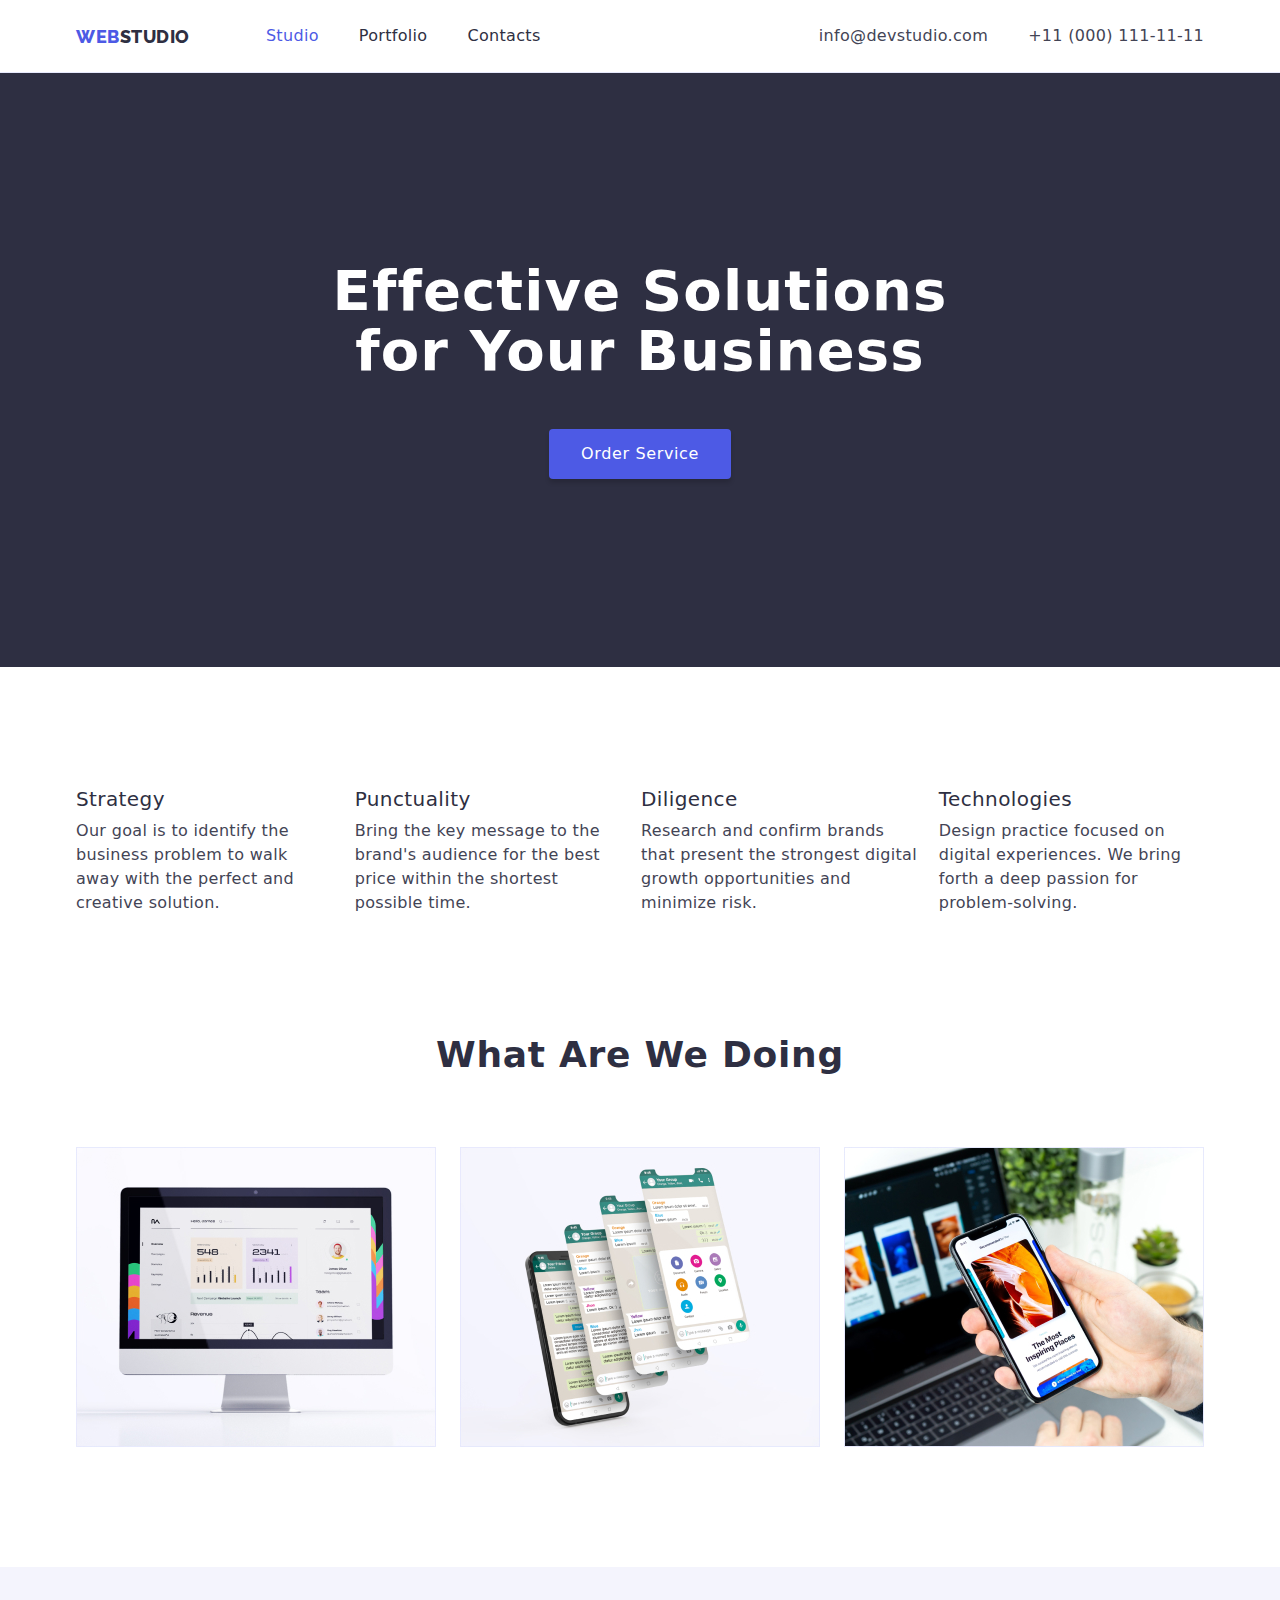
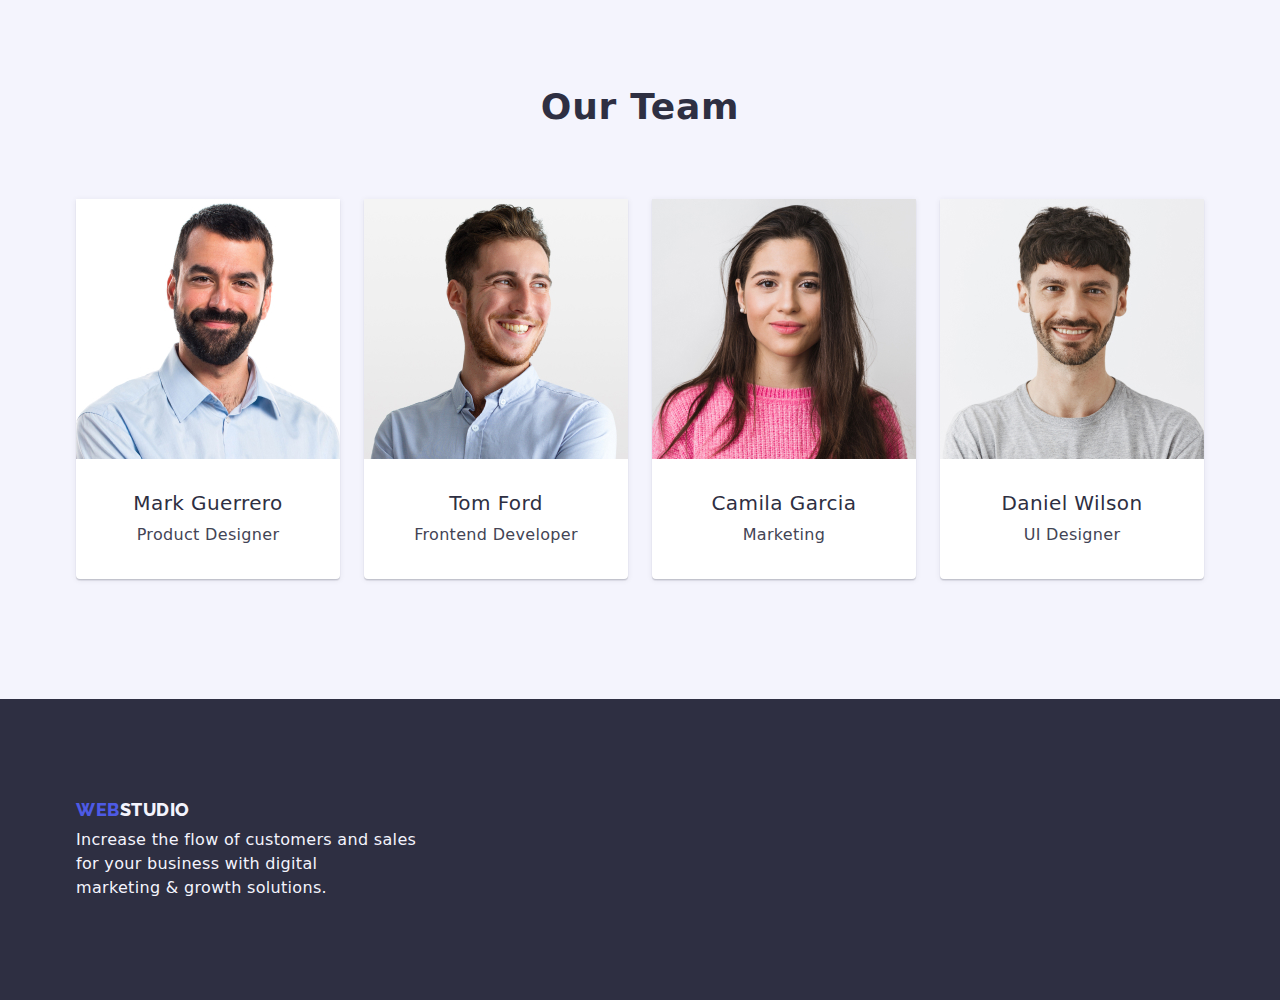
==== index.html @ 50c2fc2b "Homework 4 draft" ====
<!DOCTYPE html>
<html lang="en">
<link>
    <meta charset="UTF-8">
    <meta name="viewport" content="width=device-width, initial-scale=1.0">
    <title>Homework 3</title>
        <!--CSS-->
    <link rel="stylesheet" href="./css/styles.css"/>
    <link href="https://fonts.googleapis.com/css2?family=Raleway:wght@800&family=Roboto:wght@400;500;700;900&display=swap" rel="stylesheet"/>
    <link rel="stylesheet" href="https://cdnjs.cloudflare.com/ajax/libs/modern-normalize/2.0.0/modern-normalize.min.css"/>
</head>
<body>
    <!-- header part--> 
    <header class="header">
        <div class="container header-container">
     <!-- navigation part -->
        <nav class="header-navigation">
            <a class="header-logo links" href="./index.html" class="link-logo">
                <span class="web-logo">WEB</span><span class="studio-logo">STUDIO</span>
            </a> 

        <ul class="header-list lists">
            <li class="header-item">
                <a class="header-link links current" href="./index.html">Studio</a>
            </li>
            <li class="header-item">
                <a class="header-link links" href="./portfolio.html">Portfolio</a>
            </li>
            <li class="header-item">
                <a class="header-link links" href="#">Contacts</a>
            </li>
        </ul>
    </nav>

        <ul class="header-contact lists">
            <li>
                <a class="header-contacts-link links" href="mailto:info@devstudio.com">info@devstudio.com</a>
            </li>
            <li>
                <a class="header-contacts-link links" href="tel:+110001111111">+11 (000) 111-11-11</a>
            </li>
        </ul>
    </header>

    <!--this is the main section-->
    <main>
        <!--section 1-->
        <section class="hero-section">
            <div class="container hero-container">
                <h1 class="hero-title">Effective Solutions <br>for Your Business</h1>
                <button class="hero-button button" type="button">Order Service</button>
            </div>
        </section>

    <!--section 2-->
    <section class="section features-section">
        <div class="container features-container">
            <ul class="features-list lists">
               <li class="features-item">
                    <h3 class="features-title titles">Strategy</h3>
                    <p class="features-bottom-text bottom-text">
                    Our goal is to identify the business problem to walk away with the perfect and creative solution.
                    </p>
                </li>

                <li class="features-item">
                    <h3 class="features-title titles">Punctuality</h3>
                    <p class="features-bottom-text bottom-text">
                    Bring the key message to the brand's audience for the best price within the shortest possible time.
                    </p>
                </li>

                <li class="features-item">
                    <h3 class="features-title titles">Diligence</h3>
                    <p class="features-bottom-text bottom-text">
                    Research and confirm brands that present the strongest digital growth opportunities and minimize risk.
                    </p>
                </li>

                <li class="features-item">
                    <h3 class="features-title titles">Technologies</h3>
                    <p class="features-bottom-text bottom-text">
                    Design practice focused on digital experiences. We bring forth a deep passion for problem-solving.
                    </p>
                </li>
            </ul>
        </div>
    </section>

    <!--section 3-->
    <section class="section section-no-top-padding">
        <div class="container what-we-do-container">
            <h2 class="what-we-do-title section-title">What Are We Doing</h2>
            <ul class="what-we-do-list lists">
                <li class="what-we-do-item">
                    <img src="./images/what-we-do-1.jpg" alt="monitor" width="360" height="300">
                </li>

                <li class="what-we-do-item">
                    <img src="./images/what-we-do-2.jpg" alt="messages" width="360" height="300">
                </li>

                <li class="what-we-do-item">
                    <img src="./images/what-we-do-3.jpg" alt="mobile" width="360" height="300">
                </li>
            </ul>
        </div>
    </section>

    <!--section 4-->
    <section class="section section-grey">
        <div class="container team-container">
            <h2 class="team-title section-title">Our Team</h2>
            <ul class="team-list lists">
                <li class="team-item">
                    <img src="./images/our-team-1.jpg" alt="Mark Guerrero" width="264" height="260"/>
                    <div class="card-content">
                        <h3 class="team-name titles">Mark Guerrero</h3>
                        <p class="team-bottom-text bottom-text">Product Designer</p>
                    </div>
                </li>

                <li class="team-item">
                        <img src="./images/our-team-2.jpg" alt="Tom Ford" width="264" height="260"/>
                        <div class="card-content">
                            <h3 class="team-name titles">Tom Ford</h3>
                            <p class="team-bottom-text bottom-text">Frontend Developer</p>
                        </div>
                    </li>

                    <li class="team-item">
                        <img src="./images/our-team-3.jpg" alt="Camila Garcia" width="264" height="260"/>
                        <div class="card-content">
                            <h3 class="team-name titles">Camila Garcia</h3>
                            <p class="team-bottom-text bottom-text">Marketing</p>
                        </div>
                    </li>

                    <li class="team-item">
                        <img src="./images/our-team-4.jpg" alt="Daniel Wilson" width="264" height="260"/>
                        <div class="card-content">
                            <h3 class="team-name titles">Daniel Wilson</h3>
                            <p class="team-bottom-text bottom-text">UI Designer</p>
                        </div>
                    </li>
                </ul>
            </div>
        </section>
    </main>

        <!--This is the footer-->
        <footer class="footer-section">
            <div class="container footer-container">
            <a class="header-logo links" href="./index.html">
                <span class="web-logo">WEB</span><span class="studio-logo2">STUDIO</span>
            </a>
            <p class="footer-bottom-text bottom-text">
            Increase the flow of customers and sales <br> for your business with digital <br> marketing & growth solutions.
            </p>
            </div>
        </footer>
</body>
</html>
---- css/styles.css ----
:root {
    --iriscolor: #4d5ae5; 
    --navyblue: #2e2f42;
    --navcolor: black;
    --oceancolor: #404bbf;
    --whitecolor: white;
    --slatecolor: #434455;
    --cornflower: #e7e9fc;
    --cloudcolor: #f4f4fd;
    --greencolor; #31d0aa;
    --lightslatecolor: #8e8f99;
    --navybluemodalcolor: #2e2f42;
    --greycolor: #2e2f42;
    --dairycolor: #fcfcfc;
}

body {
    font-family: 'Roboto';
    font-size: 16px;
    font-style: normal;
    font-weight: 400;
    line-height: 24px;
    letter-spacing: 0.32px;
}

img {
    display: block;
    max-width: 100%;
    height: auto;
}

h1,
h2,
h3,
h4,
h5,
h6,
p,
ul {
    margin: 0;
    padding: 0;
}

.lists {
    list-style-type: none;
    padding: 0;
}

.links {
    text-decoration: none;
}

.web-logo {
    color: var(--iriscolor);
}

.studio-logo {
    color: var(--navyblue);
}

.studio-logo2 {
    color: var(--cloudcolor);
}

.studio-footer {
    color: var(--cloudcolor);
}

.header {
    border-bottom: 1px solid var(--cornflower, #e7e9fc);
}

.container {
    margin: 0 auto;
    width: 1158px;
    padding: 0 15px;
}

.header-logo {
    color: var(--navyblue, #2e2f42);
    font-family: Raleway;
    font-size: 18px;
    font-weight: 800;
    line-height: 21px;
    letter-spacing: 0.54px;
    text-transform: uppercase;
}

.header-container {
    display: flex;
    justify-content: space-between;
}

.header-contacts-link {
    color: var(--slatecolor);
    padding: 24px 0;
    display: block;
}

.header-contacts-link:hover,
.header-contacts-link:focus {
    color: var(--oceancolor);
}

.header-link {
    color: var(--navyblue);
    font-weight: 500;
    letter-spacing: 0.32px;
    padding: 24px 0;
    display: block;
}

.header-link:hover,
.header-link:focus,
.header-link:active {
  color: var(--oceancolor);
}

.current {
    color: var(--iriscolor);
}

.section {
    padding: 120px 0;
}

.section-no-top-padding {
    padding-top: 0;
}

.hero-title {
    color: var(--whitecolor);
    font-size: 56px;
    font-weight: 700;
    line-height: 60px;
    letter-spacing: 1.12px;
    margin-bottom: 48px;
}

.hero-section {
    text-align: center;
    display: flex;
    align-items: center;
    justify-content: center;
    background-color: var(--navyblue);
    padding: 188px 0;
}

.hero-button {
    cursor: pointer;
    background-color: var(--iriscolor, #4d5ae5);
    color: var(--whitecolor);
    font-family: inherit;
    font-size: 16px;
    font-weight: 500;
    letter-spacing: 0.64px;
    border: none;
    border-radius: 4px;
    box-shadow: 0px 4px 4px 0px rgba(0, 0, 0, 0.15);
    padding: 16px 32px;
}

.hero-button:hover, 
.hero-button:focus {
    background-color: var(--oceancolor);
}

.header-navigation {
    display: flex;
    align-items: center;
}

.header-list {
    display: flex;
    gap: 40px;
    margin-left: 76px;
}

.header-contact {
    display: flex;
    gap: 40px;
}

.titles {
    color: var(--navyblue);
    font-size: 20px;
    font-weight: 500;
    letter-spacing: 0.4px;
    margin-bottom: 8px;
}

.bottom-text {
    color: var(--slatecolor);
}

.section-grey {
    background-color: var(--cloudcolor);
}

.footer-section {
    background-color: var(--navyblue);
    padding: 100px 0;
  }
  
.footer-bottom-text {
    color: var(--cloud, #f4f4fd);
    margin-top: 8px;
  }
  
.footer-container {
    display: flex;
    justify-content: center;
    flex-direction: column;
  }

.section-title {
    color: var(--navyblue, #2e2f42);
    text-align: center;
    font-size: 36px;
    font-weight: 700;
    line-height: 40px;
    letter-spacing: 0.72px;
    text-transform: capitalize;
    margin-bottom: 72px;
}

.filter-item {
    padding: 12px 24px;
    cursor: pointer;
    background: var(--cloudcolor);
    color: var(--iriscolor);
    font-family: inherit;
    font-size: 16px;
    font-weight: 500;
    letter-spacing: 0.64px;
    border-radius: 4px;
    border: 1px solid var(--cornflower, #e7e9fc);
}

.currently {
    background: var(--oceancolor);
    box-shadow: 0px 2px 2px 0px rgba(0, 0, 0, 0.12),
    0px 2px 1px 0px rgba(0, 0, 0, 0.08), 0px 3px 1px 0px rgba(0, 0, 0, 0.1);
    color: var(--whitecolor);
    border-color: var(--oceancolor);
}

.filter-item:hover {
    background: var(--oceancolor);
    border-color: var(--oceancolor);
    color: var(--whitecolor);
    box-shadow: 0px 2px 2px 0px rgba(0, 0, 0, 0.12),
    0px 2px 1px 0px rgba(0, 0, 0, 0.08), 0px 3px 1px 0px rgba(0, 0, 0, 0.1);
}

.features-list {
    display: flex;
    gap: 20px;
}

.what-we-do-list {
    display: flex;
    justify-content: space-between;
}
    
.team-list {
    display: flex;
    gap: 24px;
    text-align: center;
}
.team-item {
    border-radius: 0px 0px 4px 4px;
    background: var(--whitecolor);
    box-shadow: 0px 2px 1px 0px rgba(46, 47, 66, 0.08),
      0px 1px 1px 0px rgba(46, 47, 66, 0.16),
      0px 1px 6px 0px rgba(46, 47, 66, 0.08);
  }
  
.card-content h3 {
    margin-bottom: 8px;
  }
  
.card-content {
    padding: 32px 0;
  }

.portfolio-page{
    background-color: var(--whitecolor);
}

.filter {
    margin-bottom: 72px;
    display: flex;
    justify-content: center;
    align-items: center;
    gap: 24px;
  }
  
.portfolio {
    display: flex;
    flex-wrap: wrap;
    gap: 48px 24px;
    justify-content: center;
    align-items: center;
  }
  
.portfolio-description {
    padding: 32px 16px;
    border: 1px solid var(--cornflower, #e7e9fc);
    border-top: none;
  }
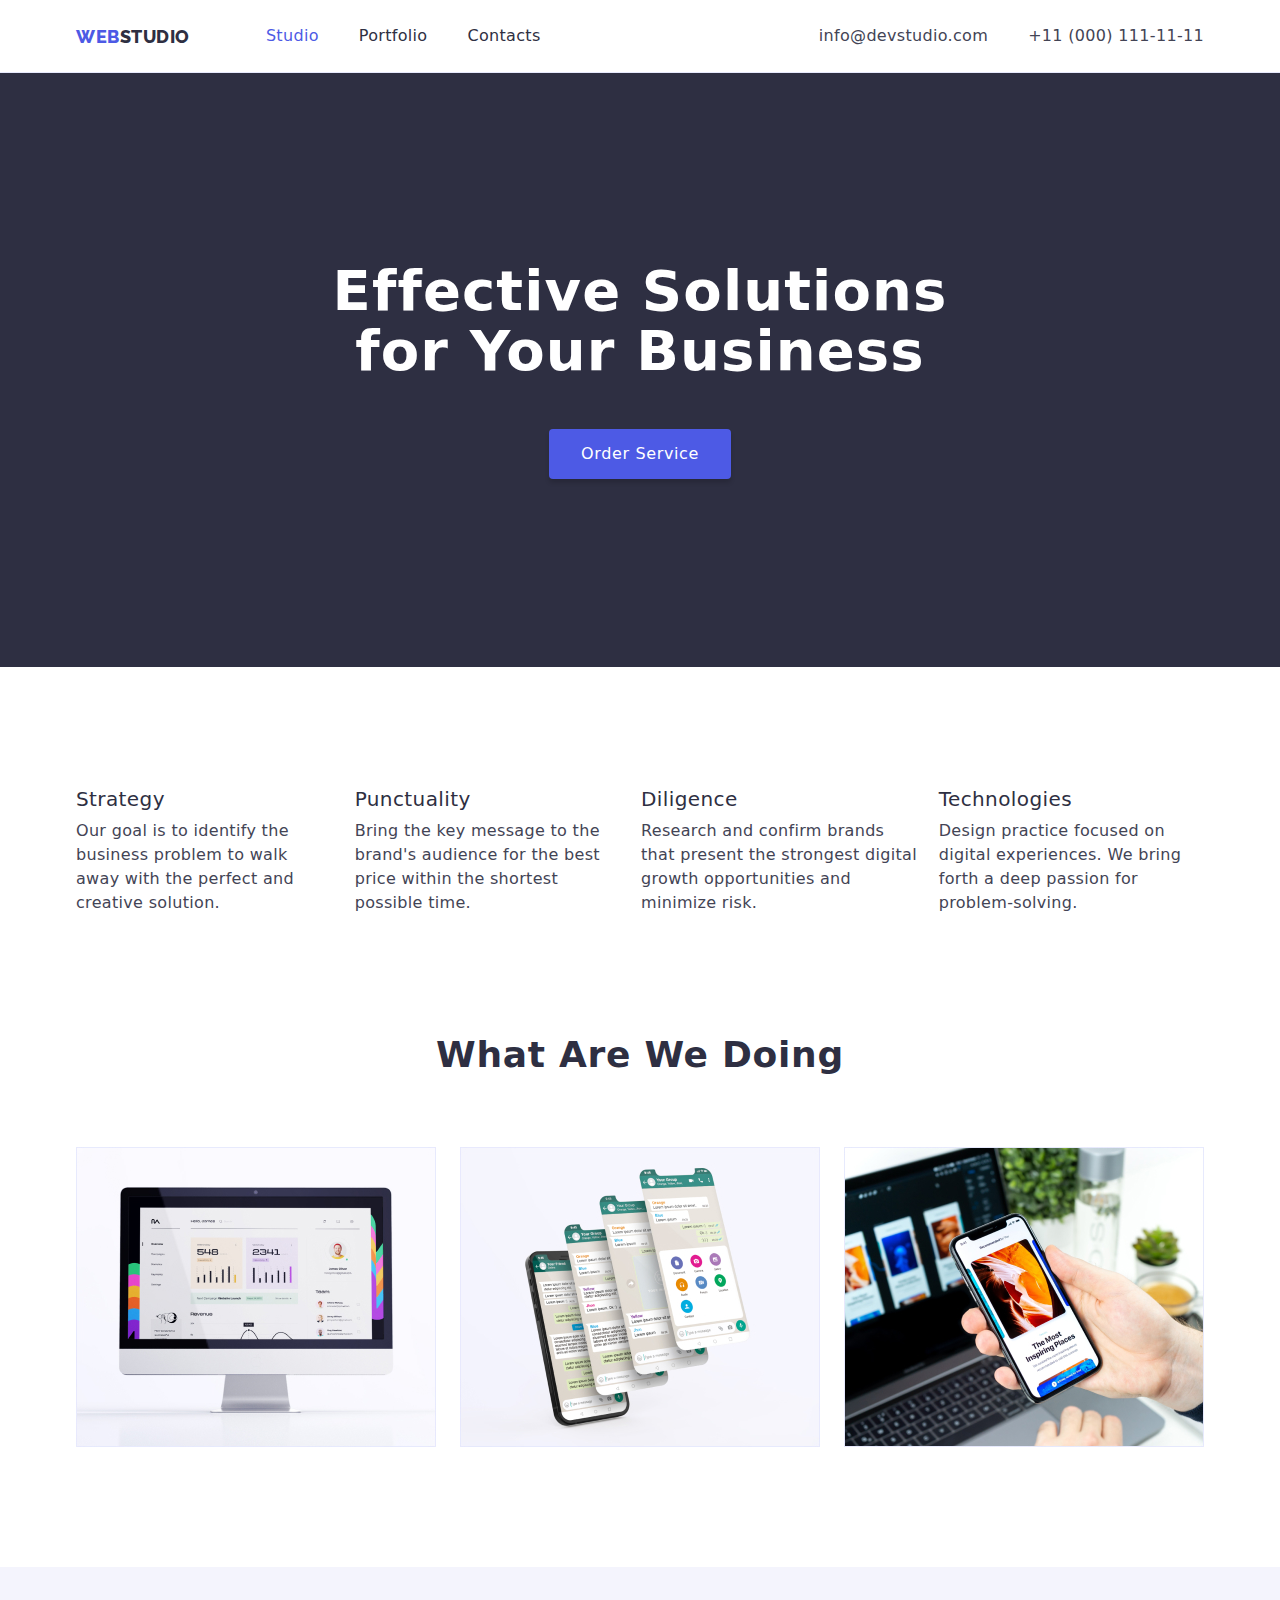
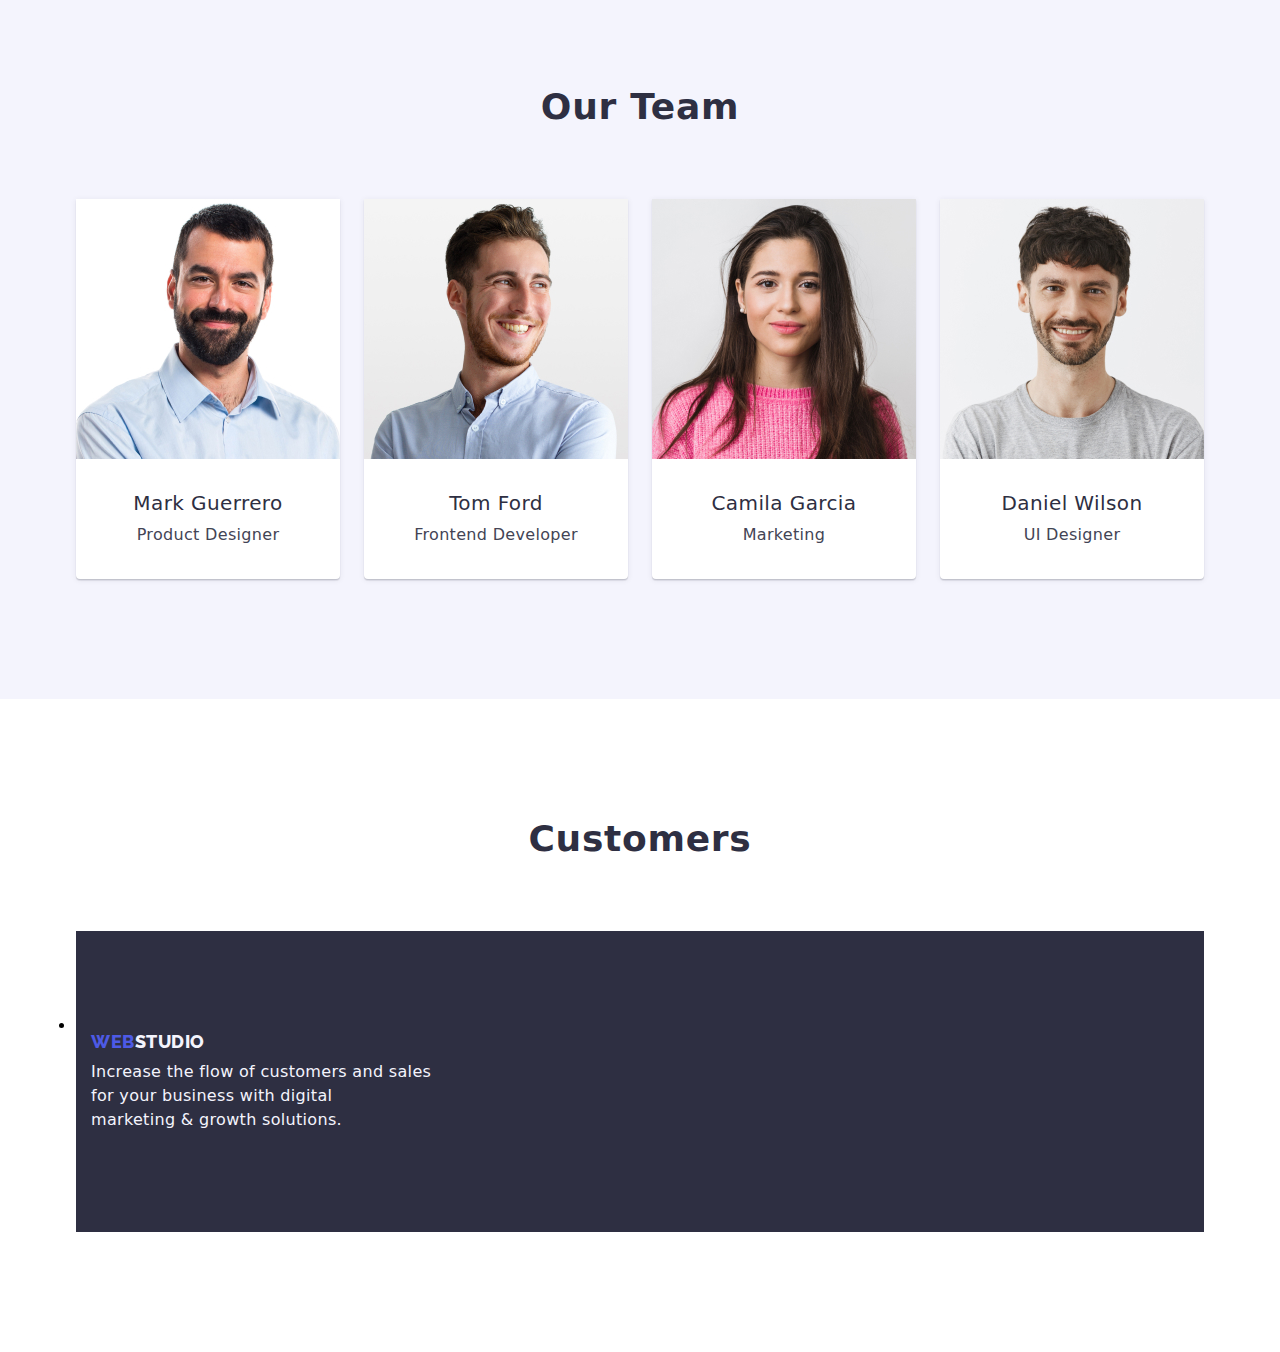
==== commit 0c511efb: "Homework 4 in progress" ====
--- a/index.html
+++ b/index.html
@@ -3,7 +3,7 @@
 <link>
     <meta charset="UTF-8">
     <meta name="viewport" content="width=device-width, initial-scale=1.0">
-    <title>Homework 3</title>
+    <title>Homework 4</title>
         <!--CSS-->
     <link rel="stylesheet" href="./css/styles.css"/>
     <link href="https://fonts.googleapis.com/css2?family=Raleway:wght@800&family=Roboto:wght@400;500;700;900&display=swap" rel="stylesheet"/>
@@ -53,8 +53,8 @@
         </section>
 
     <!--section 2-->
-    <section class="section features-section">
-        <div class="container features-container">
+    <section class="section">
+        <div class="container">
             <ul class="features-list lists">
                <li class="features-item">
                     <h3 class="features-title titles">Strategy</h3>
@@ -148,6 +148,14 @@
         </section>
     </main>
 
+    <!--This is the Customers section-->
+    <section class="section">
+        <div class="container">
+            <h2 class="section-title customers-title">Customers</h2>
+            <ul class="customers-list list">
+                <li class="customers-item">
+                    <a class="customers-link" href="">
+
         <!--This is the footer-->
         <footer class="footer-section">
             <div class="container footer-container">
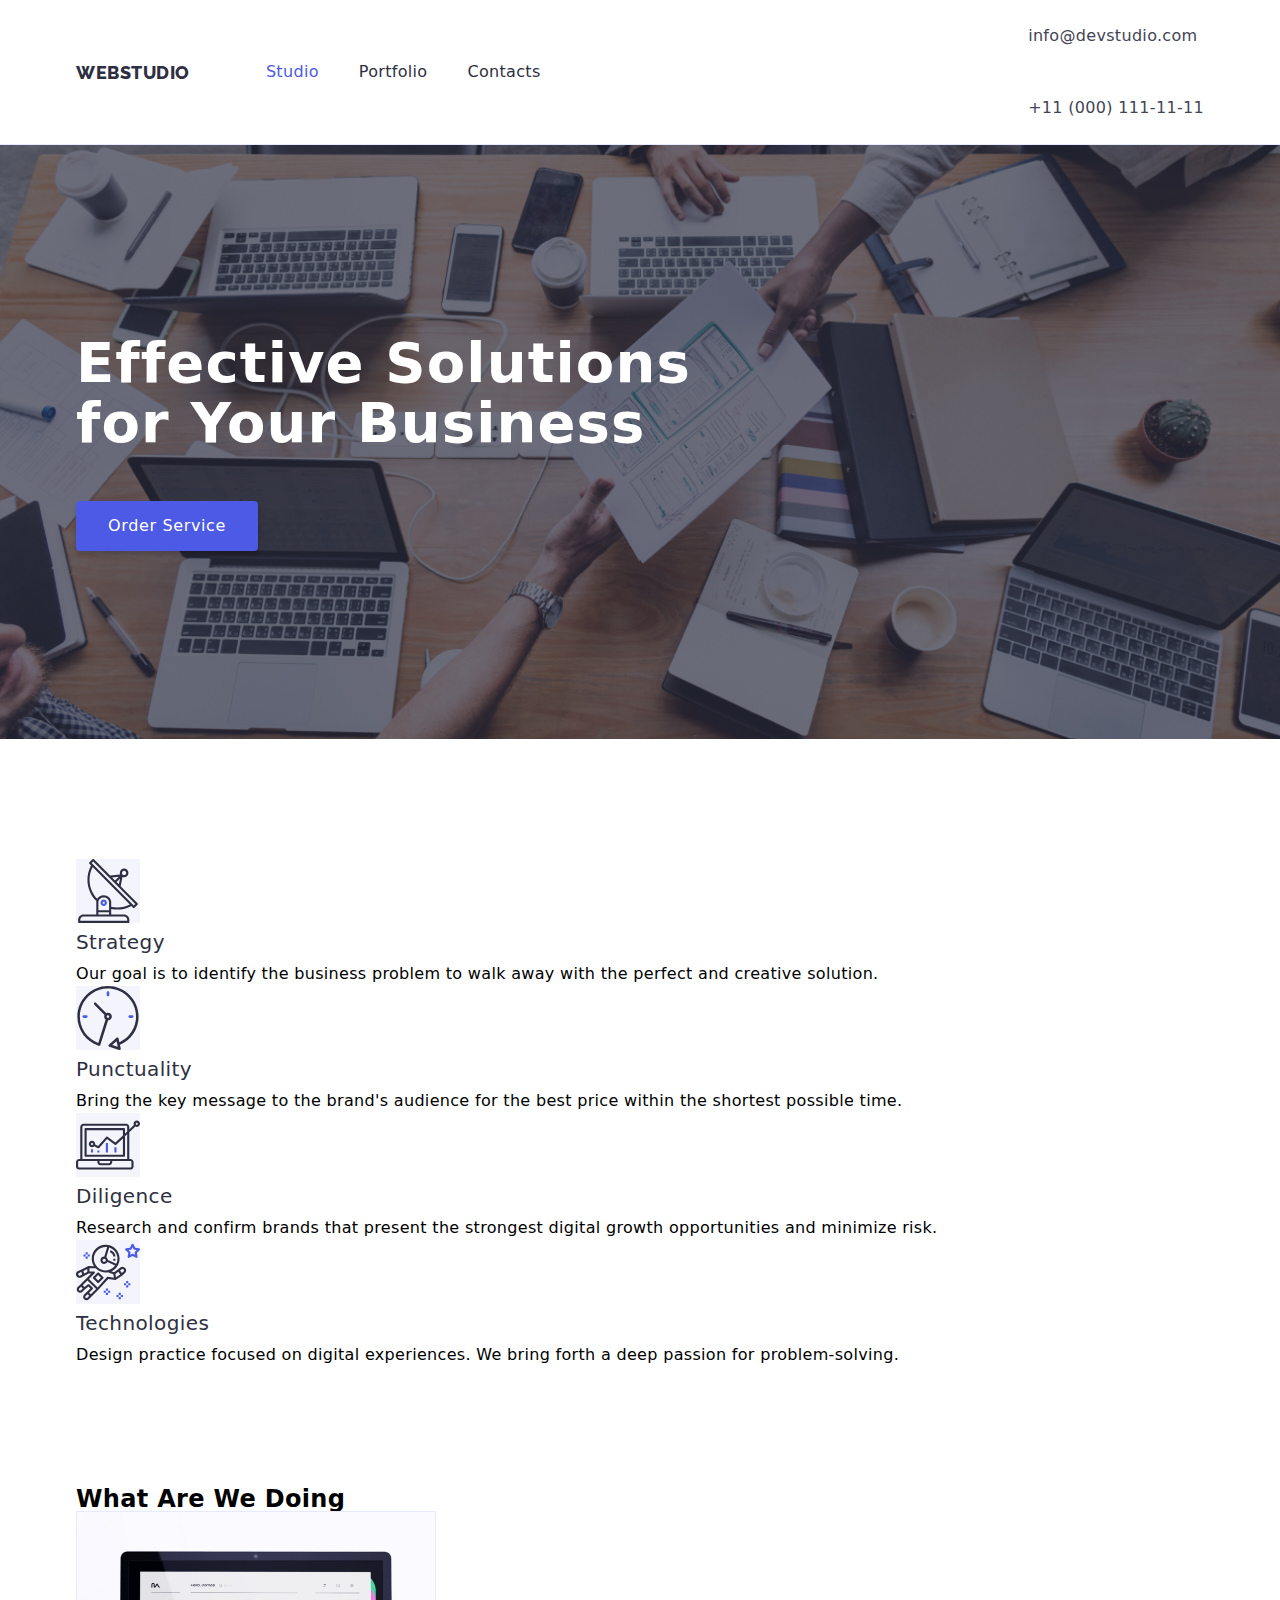
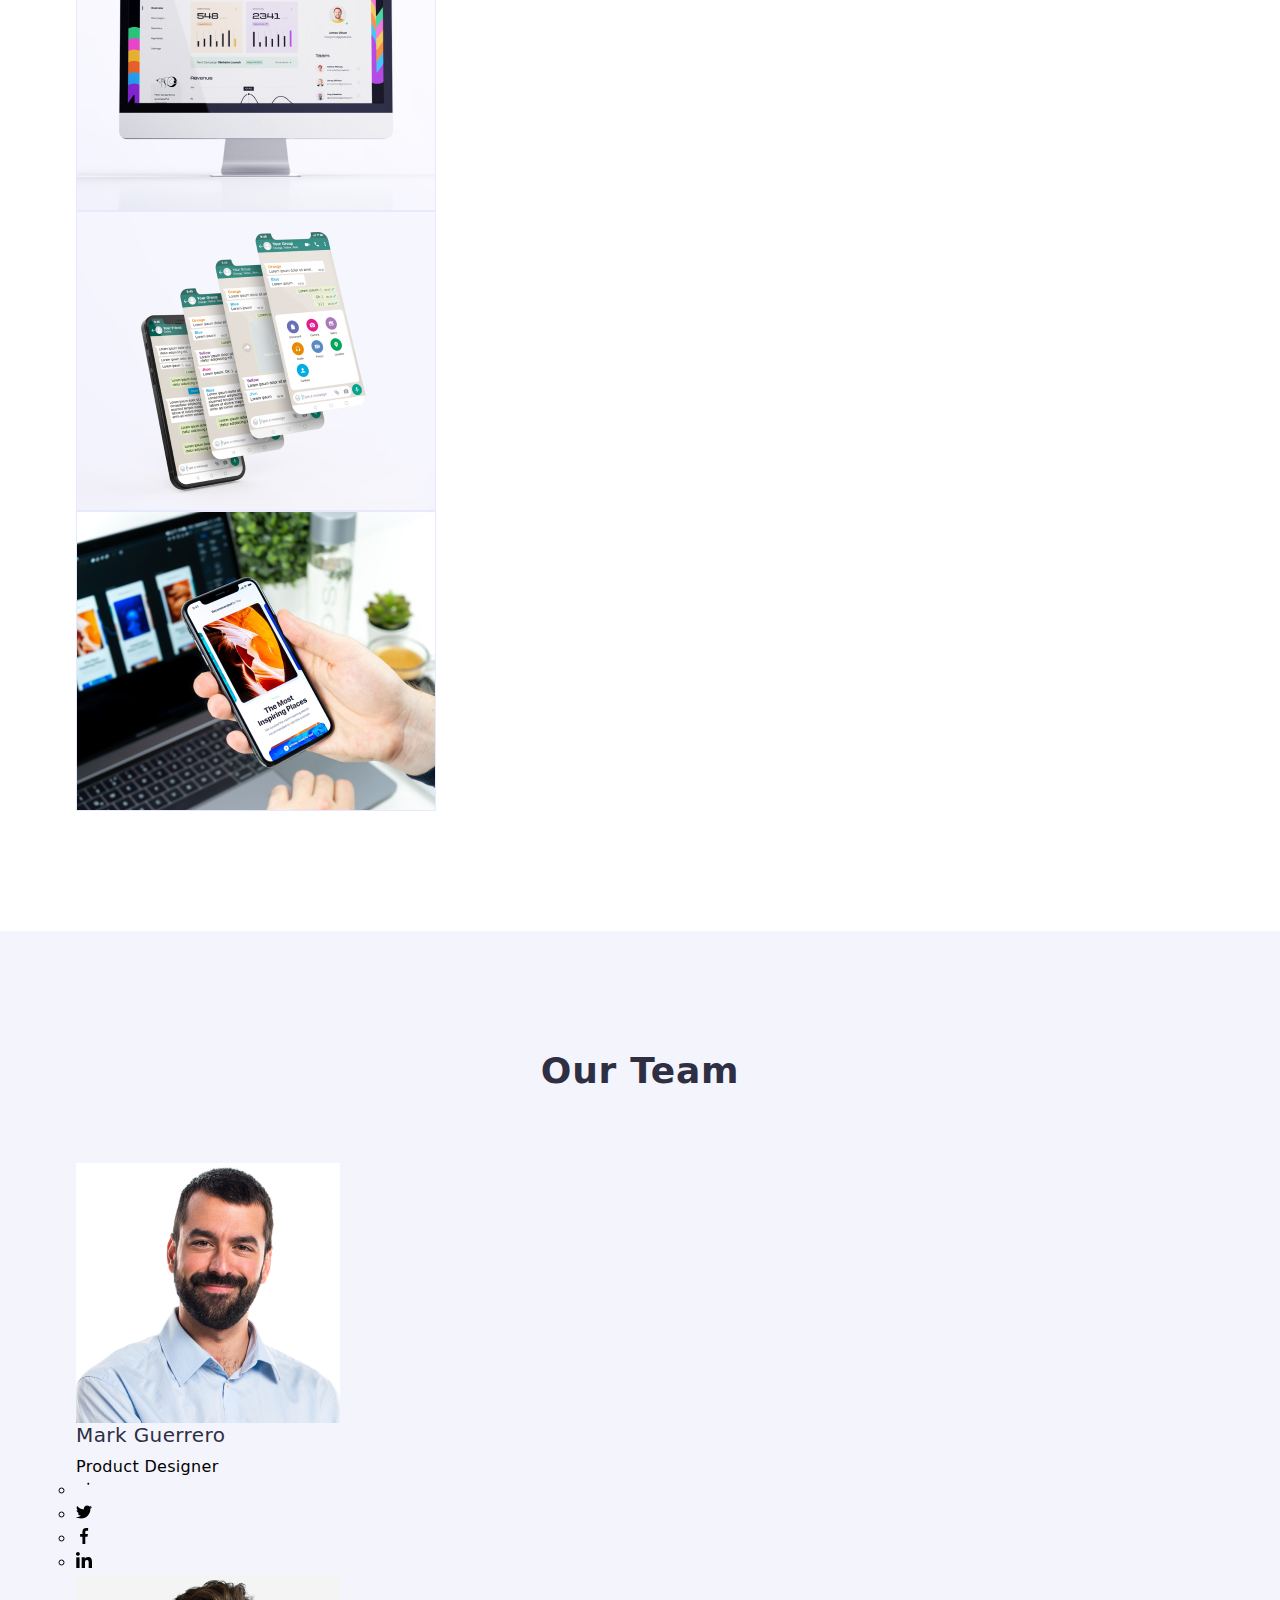
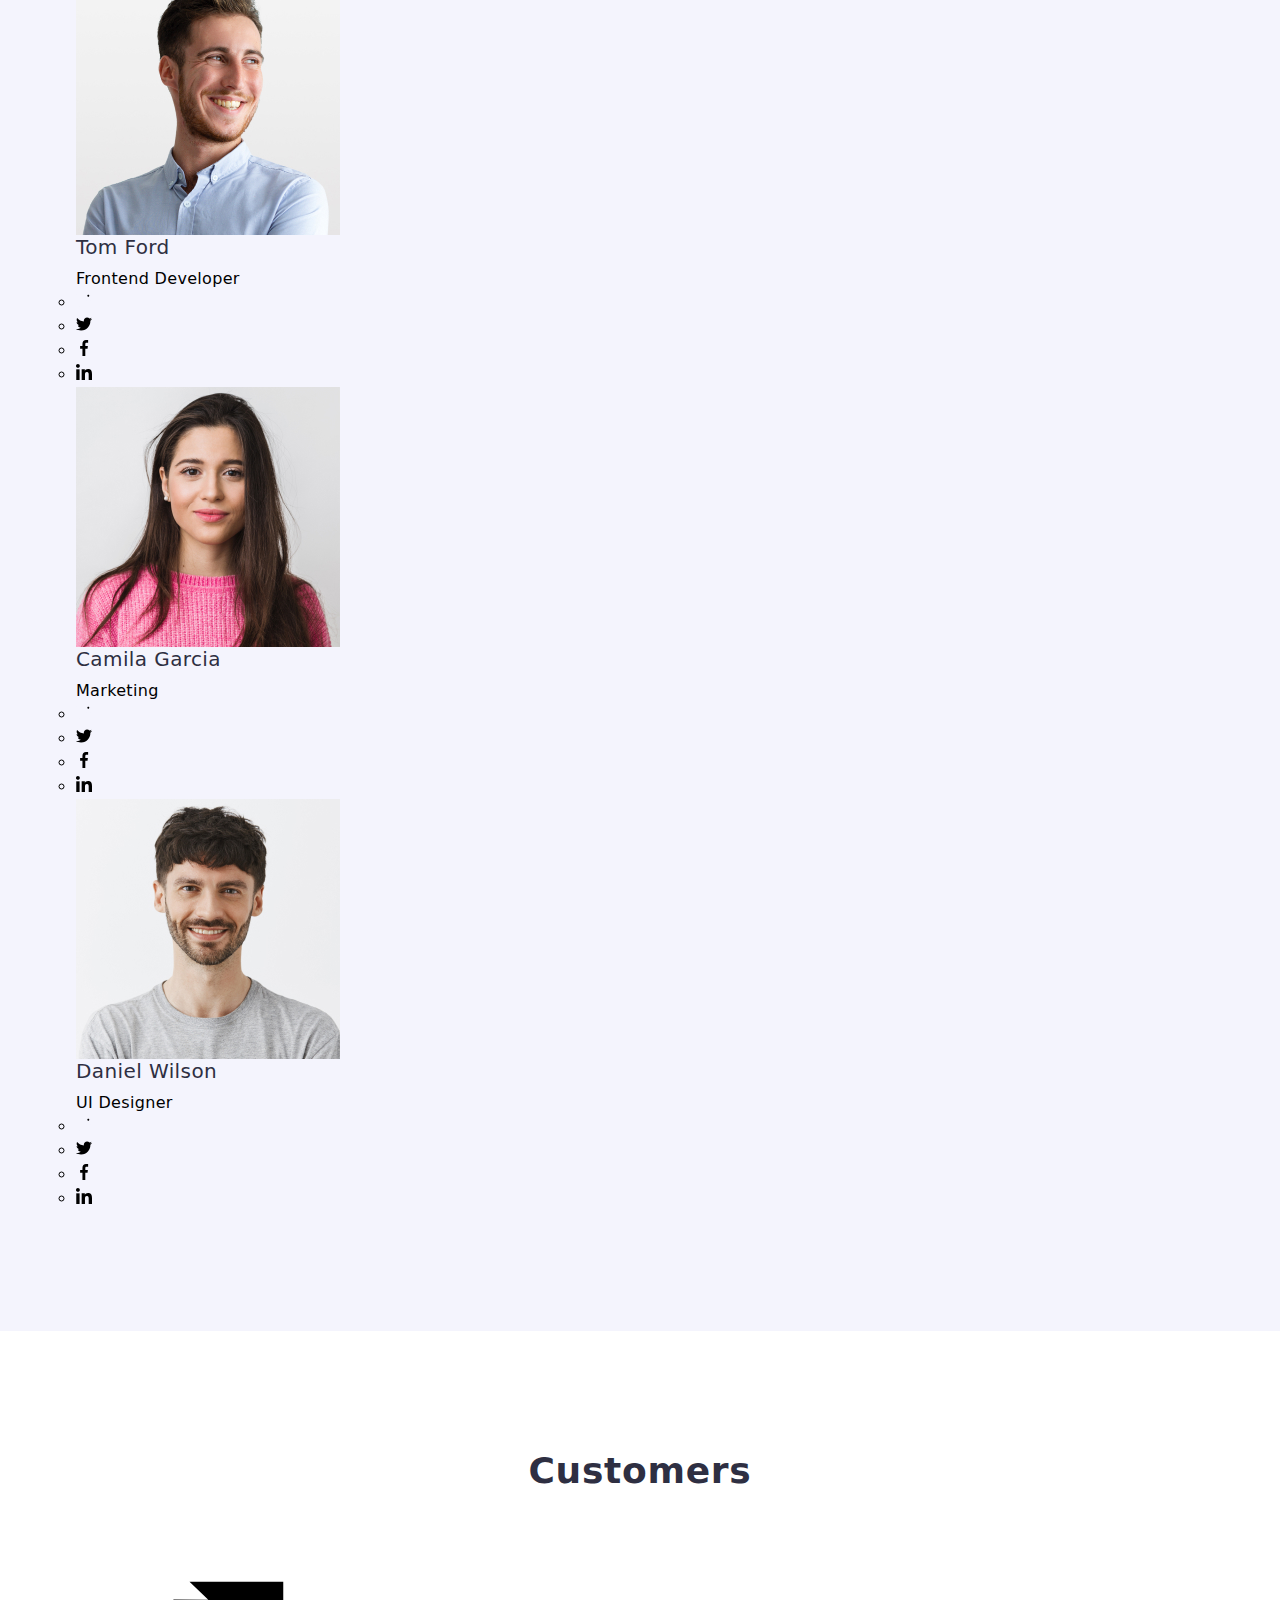
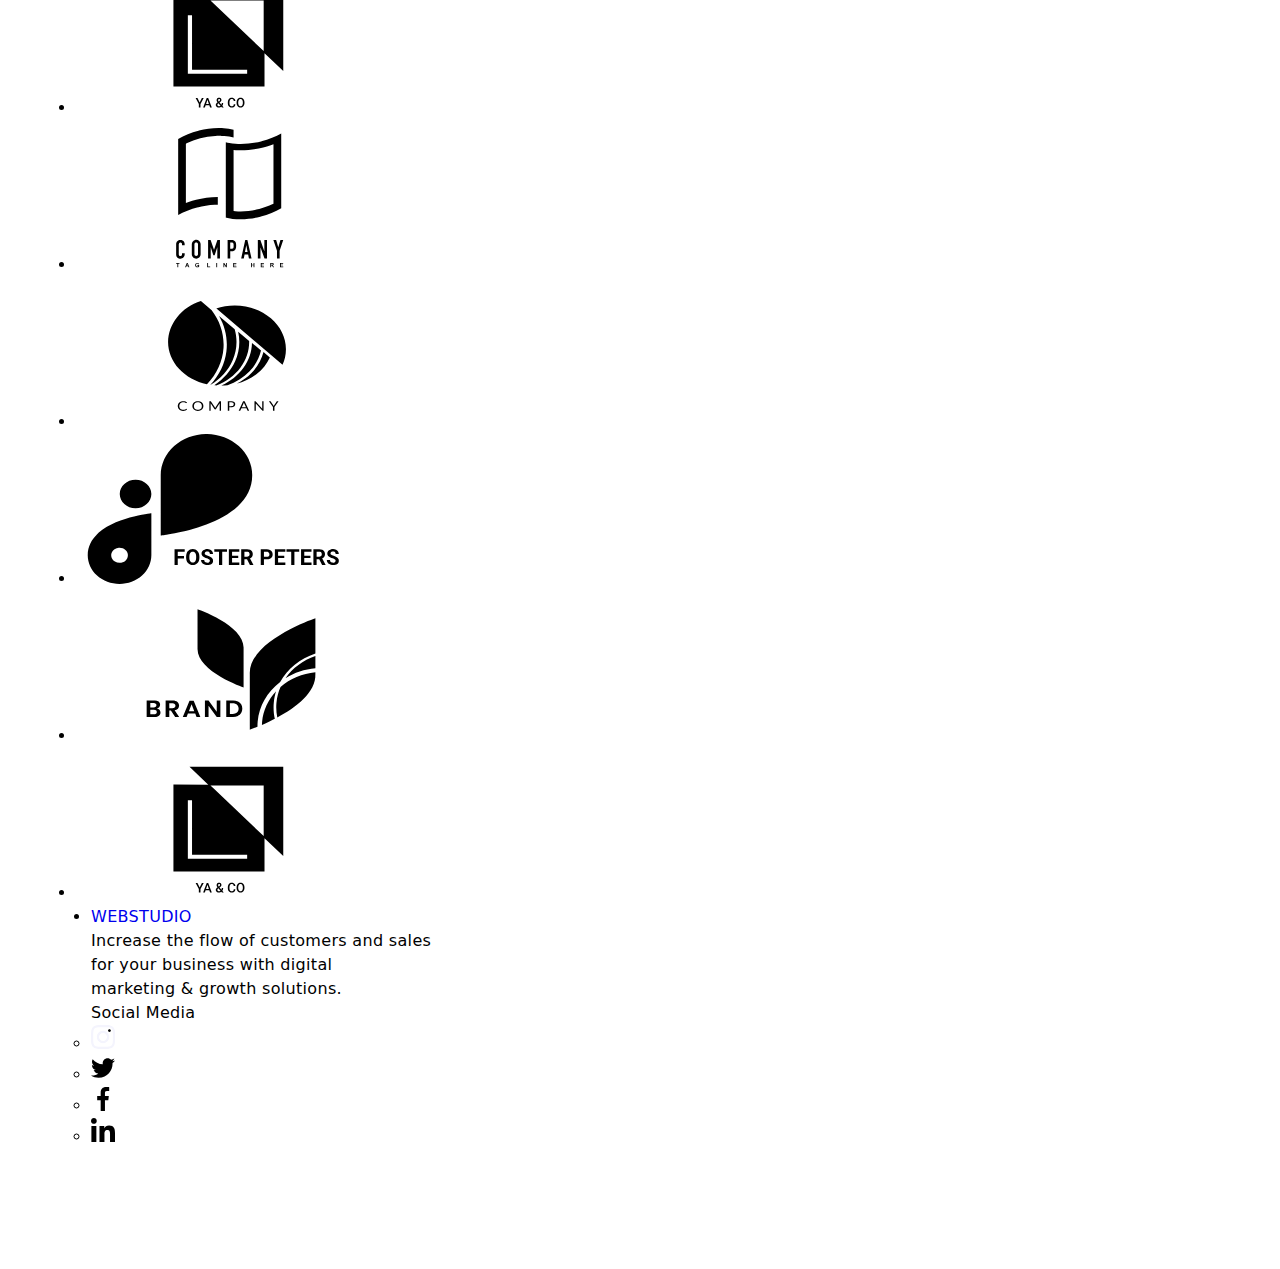
==== commit c6444ca6: "Homework 4 finalizing" ====
--- a/index.html
+++ b/index.html
@@ -15,24 +15,24 @@
         <div class="container header-container">
      <!-- navigation part -->
         <nav class="header-navigation">
-            <a class="header-logo links" href="./index.html" class="link-logo">
-                <span class="web-logo">WEB</span><span class="studio-logo">STUDIO</span>
+            <a href="./index.html" class="header-logo links">
+                <span class="header-logo-web">WEB</span><span class="studio-logo">STUDIO</span>
             </a> 
 
         <ul class="header-list lists">
-            <li class="header-item">
+            <li class="header-list-item">
                 <a class="header-link links current" href="./index.html">Studio</a>
             </li>
-            <li class="header-item">
+            <li class="header-list-item">
                 <a class="header-link links" href="./portfolio.html">Portfolio</a>
             </li>
-            <li class="header-item">
+            <li class="header-list-item">
                 <a class="header-link links" href="#">Contacts</a>
             </li>
         </ul>
     </nav>
 
-        <ul class="header-contact lists">
+        <ul class="header-contacts lists">
             <li>
                 <a class="header-contacts-link links" href="mailto:info@devstudio.com">info@devstudio.com</a>
             </li>
@@ -45,7 +45,7 @@
     <!--this is the main section-->
     <main>
         <!--section 1-->
-        <section class="hero-section">
+        <section class="hero hero-section">
             <div class="container hero-container">
                 <h1 class="hero-title">Effective Solutions <br>for Your Business</h1>
                 <button class="hero-button button" type="button">Order Service</button>
@@ -55,31 +55,50 @@
     <!--section 2-->
     <section class="section">
         <div class="container">
-            <ul class="features-list lists">
-               <li class="features-item">
-                    <h3 class="features-title titles">Strategy</h3>
-                    <p class="features-bottom-text bottom-text">
+            <ul class="section-list lists">
+               <li class="section-item">
+                <div class="benefits-svg-box">
+                    <svg class="benefits-icon-svg" width="64" height="64"><use href="./images/icons.svg#antenna"></use>
+                    </svg>
+                </div>
+                    <h3 class="section-item-title titles">Strategy</h3>
+                    <p class="section-item-text text">
                     Our goal is to identify the business problem to walk away with the perfect and creative solution.
                     </p>
                 </li>
 
-                <li class="features-item">
-                    <h3 class="features-title titles">Punctuality</h3>
-                    <p class="features-bottom-text bottom-text">
+                <li class="section-item">
+                    <div class="benefits-svg-box">
+                        <svg class="benefits-icon-svg" width="64" height="64">
+                            <use href="./images/icons.svg#clock"></use>
+                        </svg>
+                    </div>
+                    <h3 class="section-item-title titles">Punctuality</h3>
+                    <p class="section-item-text text">
                     Bring the key message to the brand's audience for the best price within the shortest possible time.
                     </p>
                 </li>
 
-                <li class="features-item">
-                    <h3 class="features-title titles">Diligence</h3>
-                    <p class="features-bottom-text bottom-text">
+                <li class="section-item">
+                    <div class="benefits-svg-box">
+                        <svg class="benefits-icon-svg" width="64" height="64">
+                            <use href="./images/icons.svg#diagram"></use>
+                        </svg>
+                    </div>
+                    <h3 class="section-item-title titles">Diligence</h3>
+                    <p class="section-item-text text">
                     Research and confirm brands that present the strongest digital growth opportunities and minimize risk.
                     </p>
                 </li>
 
-                <li class="features-item">
-                    <h3 class="features-title titles">Technologies</h3>
-                    <p class="features-bottom-text bottom-text">
+                <li class="section-item">
+                    <div class="benefits-svg-box">
+                        <svg class="benefits-icon-svg" width="64" height="64">
+                            <use href="./images/icons.svg#astronaut"></use>
+                        </svg>
+                    </div>
+                    <h3 class="section-item-title titles">Technologies</h3>
+                    <p class="section-item-text text">
                     Design practice focused on digital experiences. We bring forth a deep passion for problem-solving.
                     </p>
                 </li>
@@ -89,18 +108,18 @@
 
     <!--section 3-->
     <section class="section section-no-top-padding">
-        <div class="container what-we-do-container">
-            <h2 class="what-we-do-title section-title">What Are We Doing</h2>
-            <ul class="what-we-do-list lists">
-                <li class="what-we-do-item">
+        <div class="container">
+            <h2 class="ection-title title">What Are We Doing</h2>
+            <ul class="section-list lists">
+                <li class="section-item">
                     <img src="./images/what-we-do-1.jpg" alt="monitor" width="360" height="300">
                 </li>
 
-                <li class="what-we-do-item">
+                <li class="section-item">
                     <img src="./images/what-we-do-2.jpg" alt="messages" width="360" height="300">
                 </li>
 
-                <li class="what-we-do-item">
+                <li class="section-item">
                     <img src="./images/what-we-do-3.jpg" alt="mobile" width="360" height="300">
                 </li>
             </ul>
@@ -110,43 +129,162 @@
     <!--section 4-->
     <section class="section section-grey">
         <div class="container team-container">
-            <h2 class="team-title section-title">Our Team</h2>
-            <ul class="team-list lists">
-                <li class="team-item">
+            <h2 class="section-title title">Our Team</h2>
+            <ul class="section-list lists">
+                <li class="section-list-item">
                     <img src="./images/our-team-1.jpg" alt="Mark Guerrero" width="264" height="260"/>
-                    <div class="card-content">
-                        <h3 class="team-name titles">Mark Guerrero</h3>
-                        <p class="team-bottom-text bottom-text">Product Designer</p>
-                    </div>
-                </li>
-
-                <li class="team-item">
+                    <div class="section-item-wrap">
+                        <h3 class="section-item-name titles">Mark Guerrero</h3>
+                        <p class="section-item-position text">Product Designer</p>
+                        <ul class="team-social-list list">
+                         <li class="team-social-item">
+                                <a class="team-social-link link" href="https://instagram.com" target="_blank" rel="noopener noreferrer">
+                                <svg class="team-social-svg" width="16" height="16">
+                                <use href="./images/icons.svg#instagram"></use>
+                                </svg>
+                                </a>
+                          </li>
+                        <li class="team-social-item">
+                            <a class="team-social-link link" href="https://twitter.com" target="_blank" rel="noopener noreferrer">
+                            <svg class="team-social-svg" width="16" height="16">
+                            <use href="./images/icons.svg#twitter"></use>
+                        </svg>
+                        </a>
+                        </li>
+                        <li class="team-social-item">
+                            <a class="team-social-link link" href="https://facebook.com" target="_blank" rel="noopener noreferrer">
+                            <svg class="team-social-svg" width="16" height="16">
+                            <use href="./images/icons.svg#facebook"></use>
+                        </svg>
+                        </a>
+                        </li>
+                        <li class="team-social-item">
+                            <a class="team-social-link link" href="https://linkedin.com" target="_blank" rel="noopener noreferrer">
+                            <svg class="team-social-svg" width="16" height="16">
+                            <use href="./images/icons.svg#linkedin"></use>
+                        </svg>
+                    </a>
+                </li>
+            </ul>
+        </div>
+    </li>
+                    <!--Team Member 2-->
+                    <li class="section-list-item">
                         <img src="./images/our-team-2.jpg" alt="Tom Ford" width="264" height="260"/>
-                        <div class="card-content">
-                            <h3 class="team-name titles">Tom Ford</h3>
-                            <p class="team-bottom-text bottom-text">Frontend Developer</p>
-                        </div>
-                    </li>
-
-                    <li class="team-item">
+                        <div class="section-item-wrap">
+                            <h3 class="section-item-name titles">Tom Ford</h3>
+                            <p class="section-item-position text">Frontend Developer</p>
+                            <ul class="team-social-list list">
+                                <li class="team-social-item">
+                                       <a class="team-social-link link" href="https://instagram.com" target="_blank" rel="noopener noreferrer">
+                                       <svg class="team-social-svg" width="16" height="16">
+                                       <use href="./images/icons.svg#instagram"></use>
+                                       </svg>
+                                       </a>
+                                 </li>
+                               <li class="team-social-item">
+                                   <a class="team-social-link link" href="https://twitter.com" target="_blank" rel="noopener noreferrer">
+                                   <svg class="team-social-svg" width="16" height="16">
+                                   <use href="./images/icons.svg#twitter"></use>
+                               </svg>
+                               </a>
+                               </li>
+                               <li class="team-social-item">
+                                   <a class="team-social-link link" href="https://facebook.com" target="_blank" rel="noopener noreferrer">
+                                   <svg class="team-social-svg" width="16" height="16">
+                                   <use href="./images/icons.svg#facebook"></use>
+                               </svg>
+                               </a>
+                               </li>
+                               <li class="team-social-item">
+                                   <a class="team-social-link link" href="https://linkedin.com" target="_blank" rel="noopener noreferrer">
+                                   <svg class="team-social-svg" width="16" height="16">
+                                   <use href="./images/icons.svg#linkedin"></use>
+                               </svg>
+                           </a>
+                       </li>
+                   </ul>
+               </div>
+           </li>
+
+                    <li class="section-list-item">
                         <img src="./images/our-team-3.jpg" alt="Camila Garcia" width="264" height="260"/>
-                        <div class="card-content">
-                            <h3 class="team-name titles">Camila Garcia</h3>
-                            <p class="team-bottom-text bottom-text">Marketing</p>
-                        </div>
-                    </li>
-
-                    <li class="team-item">
+                        <div class="section-item-wrap">
+                            <h3 class="section-item-name titles">Camila Garcia</h3>
+                            <p class="section-item-position text">Marketing</p>
+                            <ul class="team-social-list list">
+                                <li class="team-social-item">
+                                       <a class="team-social-link link" href="https://instagram.com" target="_blank" rel="noopener noreferrer">
+                                       <svg class="team-social-svg" width="16" height="16">
+                                       <use href="./images/icons.svg#instagram"></use>
+                                       </svg>
+                                       </a>
+                                 </li>
+                               <li class="team-social-item">
+                                   <a class="team-social-link link" href="https://twitter.com" target="_blank" rel="noopener noreferrer">
+                                   <svg class="team-social-svg" width="16" height="16">
+                                   <use href="./images/icons.svg#twitter"></use>
+                               </svg>
+                               </a>
+                               </li>
+                               <li class="team-social-item">
+                                   <a class="team-social-link link" href="https://facebook.com" target="_blank" rel="noopener noreferrer">
+                                   <svg class="team-social-svg" width="16" height="16">
+                                   <use href="./images/icons.svg#facebook"></use>
+                               </svg>
+                               </a>
+                               </li>
+                               <li class="team-social-item">
+                                   <a class="team-social-link link" href="https://linkedin.com" target="_blank" rel="noopener noreferrer">
+                                   <svg class="team-social-svg" width="16" height="16">
+                                   <use href="./images/icons.svg#linkedin"></use>
+                               </svg>
+                           </a>
+                       </li>
+                   </ul>
+               </div>
+           </li>
+
+                    <li class="section-list-item">
                         <img src="./images/our-team-4.jpg" alt="Daniel Wilson" width="264" height="260"/>
-                        <div class="card-content">
-                            <h3 class="team-name titles">Daniel Wilson</h3>
-                            <p class="team-bottom-text bottom-text">UI Designer</p>
-                        </div>
-                    </li>
-                </ul>
-            </div>
-        </section>
-    </main>
+                        <div class="section-item-wrap">
+                            <h3 class="section-item-name titles">Daniel Wilson</h3>
+                            <p class="section-item-position text">UI Designer</p>
+                            <ul class="team-social-list list">
+                                <li class="team-social-item">
+                                       <a class="team-social-link link" href="https://instagram.com" target="_blank" rel="noopener noreferrer">
+                                       <svg class="team-social-svg" width="16" height="16">
+                                       <use href="./images/icons.svg#instagram"></use>
+                                       </svg>
+                                       </a>
+                                 </li>
+                               <li class="team-social-item">
+                                   <a class="team-social-link link" href="https://twitter.com" target="_blank" rel="noopener noreferrer">
+                                   <svg class="team-social-svg" width="16" height="16">
+                                   <use href="./images/icons.svg#twitter"></use>
+                               </svg>
+                               </a>
+                               </li>
+                               <li class="team-social-item">
+                                   <a class="team-social-link link" href="https://facebook.com" target="_blank" rel="noopener noreferrer">
+                                   <svg class="team-social-svg" width="16" height="16">
+                                   <use href="./images/icons.svg#facebook"></use>
+                               </svg>
+                               </a>
+                               </li>
+                               <li class="team-social-item">
+                                   <a class="team-social-link link" href="https://linkedin.com" target="_blank" rel="noopener noreferrer">
+                                   <svg class="team-social-svg" width="16" height="16">
+                                   <use href="./images/icons.svg#linkedin"></use>
+                               </svg>
+                           </a>
+                       </li>
+                   </ul>
+               </div>
+           </li>
+        </ul>
+    </div>
+</section>
 
     <!--This is the Customers section-->
     <section class="section">
@@ -155,17 +293,101 @@
             <ul class="customers-list list">
                 <li class="customers-item">
                     <a class="customers-link" href="">
+                        <svg class="customers-svg">
+                            <use href="./images/icons.svg#customer-1"></use>
+                        </svg>
+                      </a>
+                    </li>
+
+                <li class="customers-item">
+                        <a class="customers-link" href="">
+                            <svg class="customers-svg">
+                                <use href="./images/icons.svg#customer-2"></use>
+                            </svg>
+                          </a>
+                        </li>
+
+                <li class="customers-item">
+                            <a class="customers-link" href="">
+                                <svg class="customers-svg">
+                                    <use href="./images/icons.svg#customer-3"></use>
+                                </svg>
+                              </a>
+                            </li>
+                            
+                <li class="customers-item">
+                                <a class="customers-link" href="">
+                                    <svg class="customers-svg">
+                                        <use href="./images/icons.svg#customer-4"></use>
+                                    </svg>
+                                  </a>
+                                </li>   
+                                
+                <li class="customers-item">
+                                    <a class="customers-link" href="">
+                                        <svg class="customers-svg">
+                                            <use href="./images/icons.svg#customer-5"></use>
+                                        </svg>
+                                      </a>
+                                    </li> 
+                  
+                <li class="customers-item">
+                                        <a class="customers-link" href="">
+                                            <svg class="customers-svg">
+                                                <use href="./images/icons.svg#customer-1"></use>
+                                            </svg>
+                                          </a>
+                                        </li>                    
+                                    
 
         <!--This is the footer-->
-        <footer class="footer-section">
-            <div class="container footer-container">
-            <a class="header-logo links" href="./index.html">
-                <span class="web-logo">WEB</span><span class="studio-logo2">STUDIO</span>
+        <footer class="footer">
+            <div class="footer-container container">
+                <div class="footer-logo-wrapper list">
+                    <li class="footer-item">
+            <a href="./index.html"  class="footer-logo links" >
+                <span class="footer-logo-web">WEB</span><span class="footer-logo-studio">STUDIO</span>
             </a>
-            <p class="footer-bottom-text bottom-text">
+            <p class="footer-text text">
             Increase the flow of customers and sales <br> for your business with digital <br> marketing & growth solutions.
             </p>
             </div>
-        </footer>
-</body>
+            <div class="footer-socials">
+                <p class="footer-socials-text text">Social Media</p>
+                <ul class="footer-list list">
+                    <li class="footer-socials-item">
+                        <a href="#" class="footer-socials-link">
+                            <svg class="footer-socials-svg" width="24" height="24">
+                                <use href="./images/icons.svg#instagram"></use>
+                            </svg>
+                        </a>
+                    </li>
+
+                    <li class="footer-socials-item">
+                        <a href="#" class="footer-socials-link">
+                            <svg class="footer-socials-svg" width="24" height="24">
+                                <use href="./images/icons.svg#twitter"></use>
+                            </svg>
+                        </a>
+                    </li>
+
+                    <li class="footer-socials-item">
+                        <a href="#" class="footer-socials-link">
+                            <svg class="footer-socials-svg" width="24" height="24">
+                                <use href="./images/icons.svg#facebook"></use>
+                            </svg>
+                        </a>
+                    </li>
+
+                    <li class="footer-socials-item">
+                        <a href="#" class="footer-socials-link">
+                            <svg class="footer-socials-svg" width="24" height="24">
+                                <use href="./images/icons.svg#linkedin"></use>
+                            </svg>
+                        </a>
+                    </li>
+                </ul>
+            </div>
+        </div>
+    </footer>
 </html>
--- a/css/styles.css
+++ b/css/styles.css
@@ -23,22 +23,28 @@
     letter-spacing: 0.32px;
 }
 
-img {
-    display: block;
-    max-width: 100%;
-    height: auto;
-}
-
+p,
 h1,
 h2,
 h3,
 h4,
 h5,
-h6,
-p,
-ul {
+h6 {
+    margin: 0;
+}
+ul,
+ol {
     margin: 0;
     padding: 0;
+}
+img {
+    display: block;
+}
+
+.container {
+    width: 1158px;
+    padding: 0 15px;
+    margin: 0 auto;
 }
 
 .lists {
@@ -67,19 +73,21 @@
 }
 
 .header {
+    background-color: var(--whitecolor);
     border-bottom: 1px solid var(--cornflower, #e7e9fc);
 }
 
-.container {
-    margin: 0 auto;
-    width: 1158px;
-    padding: 0 15px;
+.header-container {
+    display: flex;
+    align-items: center;
+    justify-content: space-between;
 }
 
 .header-logo {
     color: var(--navyblue, #2e2f42);
-    font-family: Raleway;
+    font-family: "Raleway", sans-serif;
     font-size: 18px;
+    font-style: normal;
     font-weight: 800;
     line-height: 21px;
     letter-spacing: 0.54px;
@@ -138,12 +146,17 @@
 }
 
 .hero-section {
-    text-align: center;
-    display: flex;
-    align-items: center;
-    justify-content: center;
-    background-color: var(--navyblue);
-    padding: 188px 0;
+    padding-top: 188px;
+    padding-bottom: 188px;
+    background-image: linear-gradient(
+        to right,
+        rgba(46, 47, 66, 0.7),
+        rgba(46, 47, 66, 0.7)
+    ),
+    url(../images/hero-bg.png);
+    background-repeat: no-repeat;
+    background-position: center;
+    background-size: cover;
 }
 
 .hero-button {
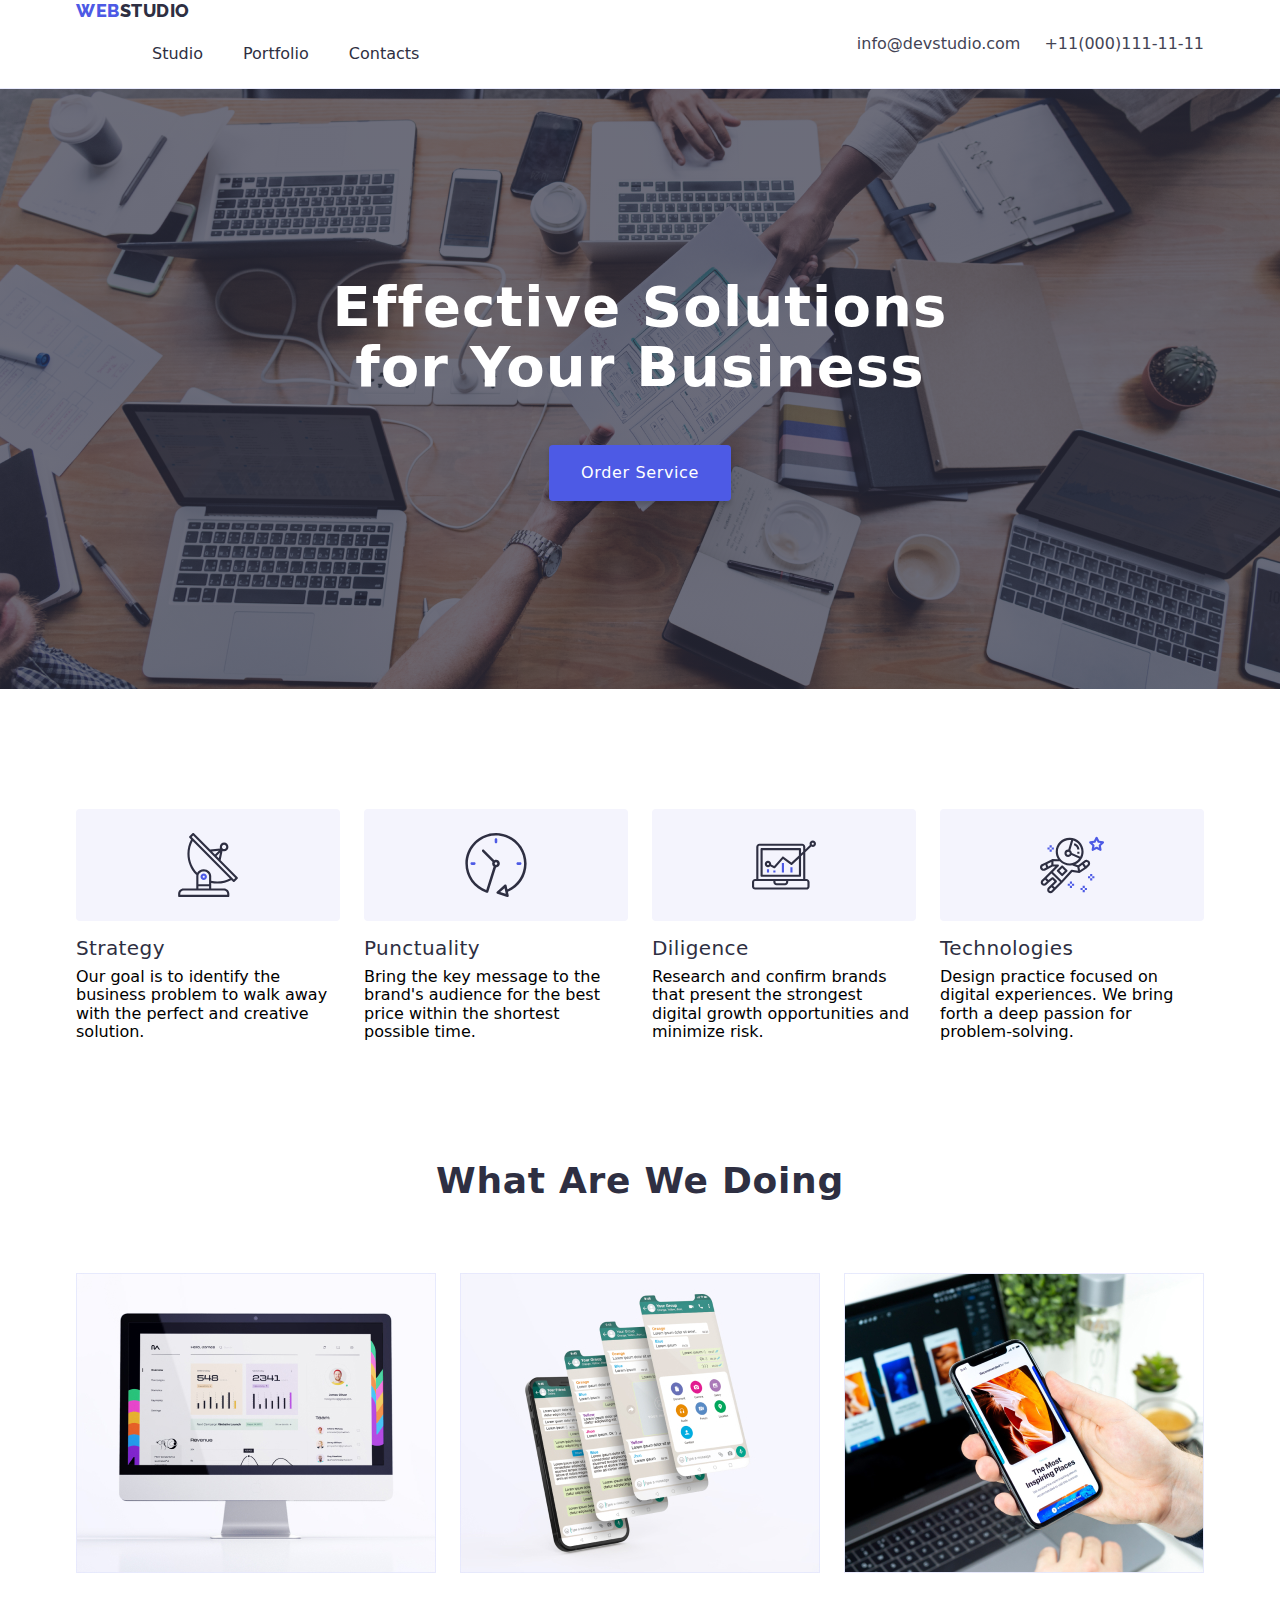
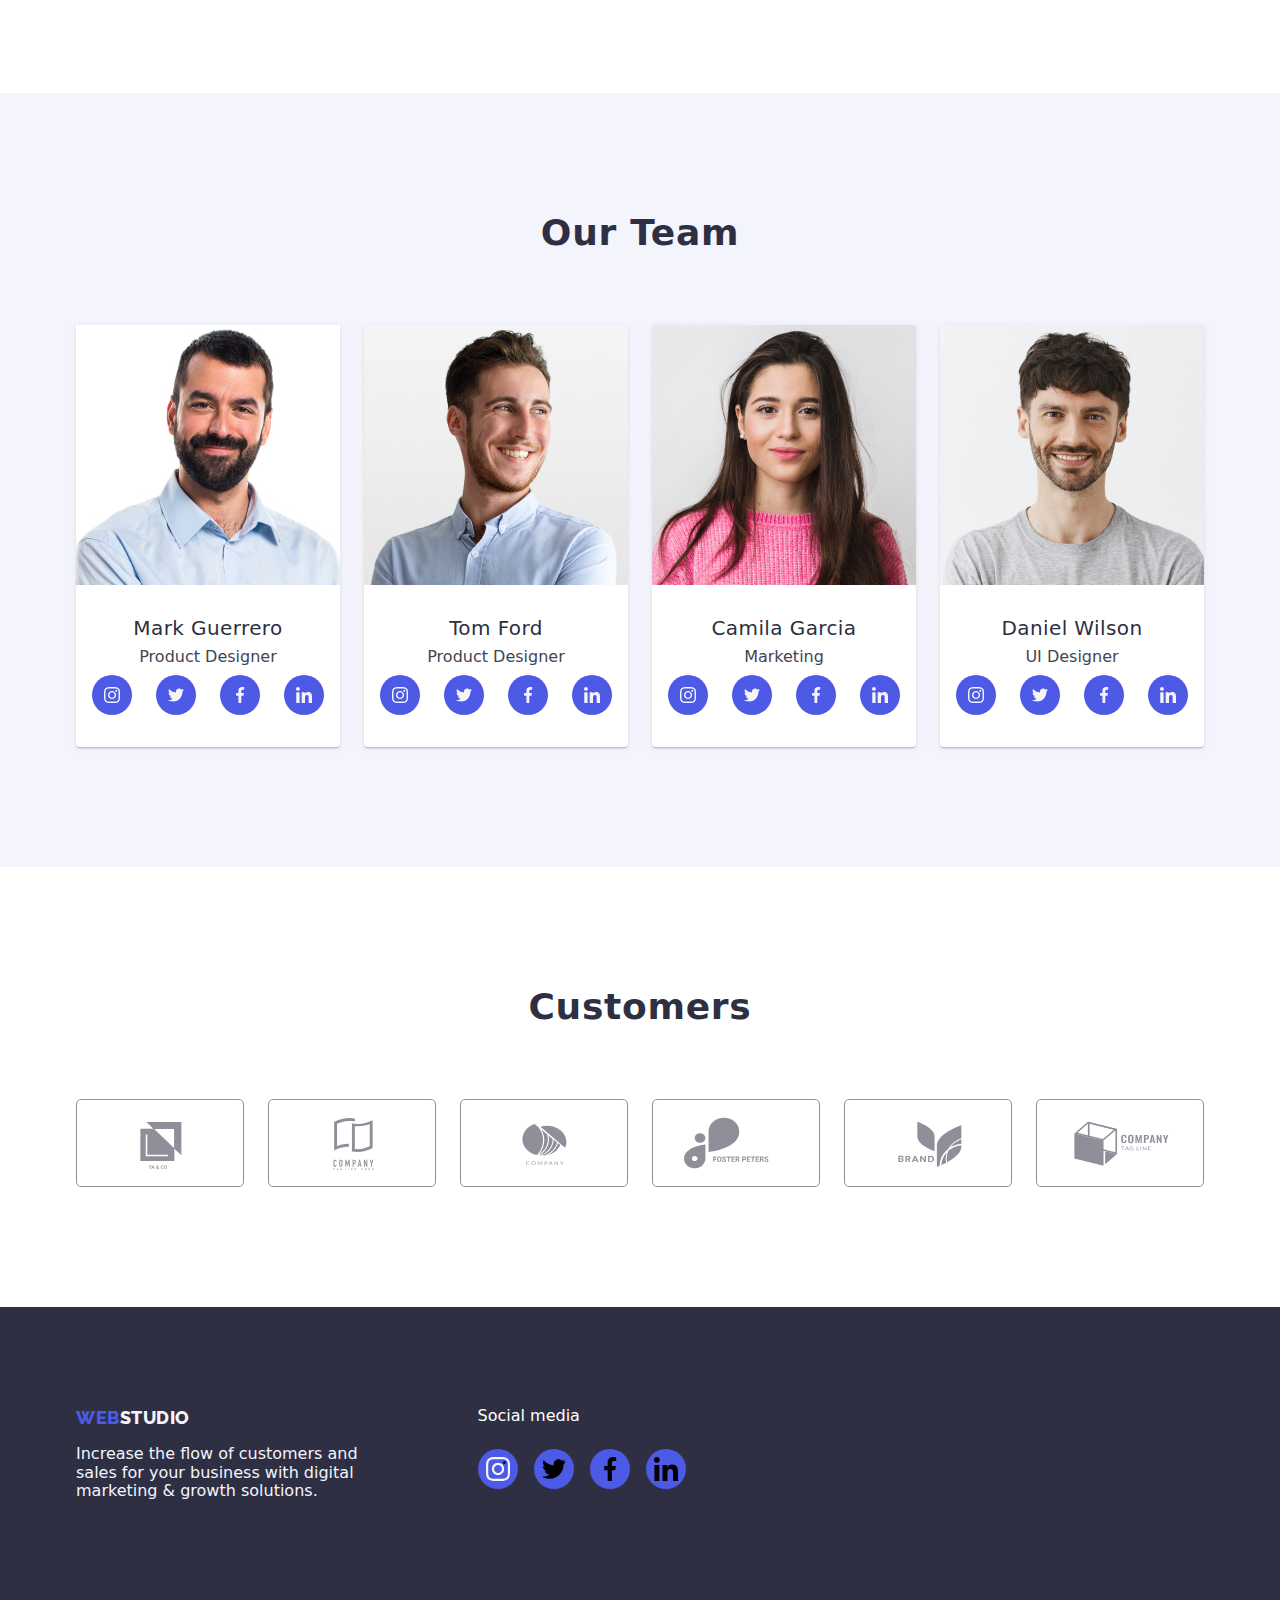
==== commit 71ddb81e: "Homework 4 output" ====
--- a/index.html
+++ b/index.html
@@ -1,393 +1,470 @@
 <!DOCTYPE html>
 <html lang="en">
-<link>
-    <meta charset="UTF-8">
-    <meta name="viewport" content="width=device-width, initial-scale=1.0">
+  <head>
+    <meta charset="UTF-8" />
+    <meta name="viewport" content="width=device-width, initial-scale=1.0" />
     <title>Homework 4</title>
-        <!--CSS-->
-    <link rel="stylesheet" href="./css/styles.css"/>
-    <link href="https://fonts.googleapis.com/css2?family=Raleway:wght@800&family=Roboto:wght@400;500;700;900&display=swap" rel="stylesheet"/>
-    <link rel="stylesheet" href="https://cdnjs.cloudflare.com/ajax/libs/modern-normalize/2.0.0/modern-normalize.min.css"/>
-</head>
-<body>
-    <!-- header part--> 
+
+    <!-- CSS -->
+    <link rel="stylesheet" href="./css/styles.css" />
+
+    <!-- FONTS -->
+    <link
+      href="https://fonts.googleapis.com/css2?family=Raleway:wght@800&family=Roboto:wght@400;500;700;900&display=swap"
+      rel="stylesheet"
+    />
+
+    <!-- CSS Normalize -->
+    <link
+      rel="stylesheet"
+      href="https://cdnjs.cloudflare.com/ajax/libs/modern-normalize/2.0.0/modern-normalize.min.css"
+    />
+  </head>
+  <body>
     <header class="header">
-        <div class="container header-container">
-     <!-- navigation part -->
-        <nav class="header-navigation">
-            <a href="./index.html" class="header-logo links">
-                <span class="header-logo-web">WEB</span><span class="studio-logo">STUDIO</span>
-            </a> 
-
-        <ul class="header-list lists">
+      <div class="container header-container">
+        <nav class="header-nav">
+          <a href="./index.html" class="header-logo link">
+            <span class="header-logo-web">WEB</span>STUDIO
+          </a>
+          <ul class="header-list list">
             <li class="header-list-item">
-                <a class="header-link links current" href="./index.html">Studio</a>
+              <a class="header-link link priority" href="./index.html"
+                >Studio</a
+              >
             </li>
             <li class="header-list-item">
-                <a class="header-link links" href="./portfolio.html">Portfolio</a>
+              <a class="header-link link" href="./portfolio.html">Portfolio</a>
             </li>
             <li class="header-list-item">
-                <a class="header-link links" href="#">Contacts</a>
-            </li>
+              <a class="header-link link" href="#">Contacts</a>
+            </li>
+          </ul>
+        </nav>
+
+        <ul class="header-contacts list">
+          <li class="header-contatcs-item">
+            <a
+              class="header-contacts-link link"
+              href="mailto:info@devstudio.com"
+              >info@devstudio.com</a
+            >
+          </li>
+          <li class="header-contacts-item">
+            <a class="header-contacts-link link" href="tel:+110001111111"
+              >+11(000)111-11-11</a
+            >
+          </li>
         </ul>
-    </nav>
-
-        <ul class="header-contacts lists">
-            <li>
-                <a class="header-contacts-link links" href="mailto:info@devstudio.com">info@devstudio.com</a>
-            </li>
-            <li>
-                <a class="header-contacts-link links" href="tel:+110001111111">+11 (000) 111-11-11</a>
-            </li>
+      </div>
+    </header>
+    <main>
+      <!--Section 1-->
+      <section class="hero hero-section">
+        <div class="container hero-container">
+          <h1 class="hero-title">
+            Effective Solutions<br />
+            for Your Business
+          </h1>
+
+          <button class="hero-button button" type="button">
+            Order Service
+          </button>
+        </div>
+      </section>
+      <!--Section 2-->
+      <section class="section">
+        <div class="container">
+          <ul class="section-list list">
+            <li class="section-item">
+              <div class="benefits-svg-box">
+                <svg class="benefits-icon-svg" width="64" height="64">
+                  <use href="./images/icons.svg#antenna"></use>
+                </svg>
+              </div>
+              <h3 class="section-item-title title">Strategy</h3>
+              <p class="section-item-text text">
+                Our goal is to identify the business problem to walk away with
+                the perfect and creative solution.
+              </p>
+            </li>
+            <li class="section-item">
+              <div class="benefits-svg-box">
+                <svg lass="benefits-icon-svg" width="64" height="64">
+                  <use href="./images/icons.svg#clock"></use>
+                </svg>
+              </div>
+              <h3 class="section-item-title title">Punctuality</h3>
+              <p class="section-item-text text">
+                Bring the key message to the brand's audience for the best price
+                within the shortest possible time.
+              </p>
+            </li>
+            <li class="section-item">
+              <div class="benefits-svg-box">
+                <svg lass="benefits-icon-svg" width="64" height="64">
+                  <use href="./images/icons.svg#diagram"></use>
+                </svg>
+              </div>
+              <h3 class="section-item-title title">Diligence</h3>
+              <p class="section-item-text text">
+                Research and confirm brands that present the strongest digital
+                growth opportunities and minimize risk.
+              </p>
+            </li>
+            <li class="section-item">
+              <div class="benefits-svg-box">
+                <svg lass="benefits-icon-svg" width="64" height="64">
+                  <use href="./images/icons.svg#astronaut"></use>
+                </svg>
+              </div>
+              <h3 class="section-item-title title">Technologies</h3>
+              <p class="section-item-text text">
+                Design practice focused on digital experiences. We bring forth a
+                deep passion for problem-solving.
+              </p>
+            </li>
+          </ul>
+        </div>
+      </section>
+      <!--Section 3-->
+      <section class="section section-no-top-padding">
+        <div class="container">
+          <h2 class="section-title title">What Are We Doing</h2>
+          <ul class="section-list list">
+            <li class="section-item">
+              <img
+                src="./images/what-we-do-1.jpg"
+                alt="monitor with graphs and charts"
+                width="360"
+                height="300"
+              />
+            </li>
+            <li class="section-item">
+              <img
+                src="./images/what-we-do-2.jpg"
+                alt="mobile phone"
+                width="360"
+                height="300"
+              />
+            </li>
+            <li class="section-item">
+              <img
+                src="./images/what-we-do-3.jpg"
+                alt="laptop and phone"
+                width="360"
+                height="300"
+              />
+            </li>
+          </ul>
+        </div>
+      </section>
+      <!--Section 4-->
+      <section class="section section-grey">
+        <div class="container team-container">
+          <h2 class="section-title title">Our Team</h2>
+          <ul class="section-list list">
+            <li class="section-list-item">
+              <img
+                src="./images/our-team-1.jpg"
+                alt="Mark Guererro"
+                width="264"
+                height="260"
+              />
+              <div class="section-item-wrap">
+                <h3 class="section-item-name title">Mark Guerrero</h3>
+                <p class="section-item-position text">Product Designer</p>
+                <ul class="team-social-list list">
+                  <li class="team-social-item">
+                    <a
+                      class="team-social-link link"
+                      href="https://instagram.com"
+                      target="_blank"
+                      rel="noopener noreferrer"
+                    >
+                      <svg class="team-social-svg" width="16" height="16">
+                        <use href="./images/icons.svg#instagram"></use>
+                      </svg>
+                    </a>
+                  </li>
+                  <li class="team-social-item">
+                    <a
+                      class="team-social-link link"
+                      href="https://twitter.com"
+                      target="_blank"
+                      rel="noopener noreferrer"
+                    >
+                      <svg class="team-social-svg" width="16" height="16">
+                        <use href="./images/icons.svg#twitter"></use>
+                      </svg>
+                    </a>
+                  </li>
+                  <li class="team-social-item">
+                    <a
+                      class="team-social-link link"
+                      href="https://facebook.com"
+                      target="_blank"
+                      rel="noopener noreferrer"
+                    >
+                      <svg class="team-social-svg" width="16" height="16">
+                        <use href="./images/icons.svg#facebook"></use>
+                      </svg>
+                    </a>
+                  </li>
+                  <li class="team-social-item">
+                    <a
+                      class="team-social-link link"
+                      href="https://linkedin.com"
+                      target="_blank"
+                      rel="noopener noreferrer"
+                    >
+                      <svg class="team-social-svg" width="16" height="16">
+                        <use href="./images/icons.svg#linkedin"></use>
+                      </svg>
+                    </a>
+                  </li>
+                </ul>
+              </div>
+            </li>
+            <!--  -->
+            <li class="section-list-item">
+              <img
+                src="./images/our-team-2.jpg"
+                alt="Tom Ford"
+                width="264"
+                height="260"
+              />
+              <div class="section-item-wrap">
+                <h3 class="section-item-name title">Tom Ford</h3>
+                <p class="section-item-position text">Product Designer</p>
+                <ul class="team-social-list list">
+                  <li class="team-social-item">
+                    <a href="#" class="team-social-link">
+                      <svg class="team-social-svg" width="16" height="16">
+                        <use href="./images/icons.svg#instagram"></use>
+                      </svg>
+                    </a>
+                  </li>
+                  <li class="team-social-item">
+                    <a href="#" class="team-social-link">
+                      <svg class="team-social-svg" width="16" height="16">
+                        <use href="./images/icons.svg#twitter"></use>
+                      </svg>
+                    </a>
+                  </li>
+                  <li class="team-social-item">
+                    <a href="#" class="team-social-link">
+                      <svg class="team-social-svg" width="16" height="16">
+                        <use href="./images/icons.svg#facebook"></use>
+                      </svg>
+                    </a>
+                  </li>
+                  <li class="team-social-item">
+                    <a href="#" class="team-social-link">
+                      <svg class="team-social-svg" width="16" height="16">
+                        <use href="./images/icons.svg#linkedin"></use>
+                      </svg>
+                    </a>
+                  </li>
+                </ul>
+              </div>
+            </li>
+            <li class="section-list-item">
+              <img
+                src="./images/our-team-3.jpg"
+                alt="Camila Garcia"
+                width="264"
+                height="260"
+              />
+              <div class="section-item-wrap">
+                <h3 class="section-item-name title">Camila Garcia</h3>
+                <p class="section-item-position text">Marketing</p>
+                <ul class="team-social-list list">
+                  <li class="team-social-item">
+                    <a href="#" class="team-social-link">
+                      <svg class="team-social-svg" width="16" height="16">
+                        <use href="./images/icons.svg#instagram"></use>
+                      </svg>
+                    </a>
+                  </li>
+                  <li class="team-social-item">
+                    <a href="#" class="team-social-link">
+                      <svg class="team-social-svg" width="16" height="16">
+                        <use href="./images/icons.svg#twitter"></use>
+                      </svg>
+                    </a>
+                  </li>
+                  <li class="team-social-item">
+                    <a href="#" class="team-social-link">
+                      <svg class="team-social-svg" width="16" height="16">
+                        <use href="./images/icons.svg#facebook"></use>
+                      </svg>
+                    </a>
+                  </li>
+                  <li class="team-social-item">
+                    <a href="#" class="team-social-link">
+                      <svg class="team-social-svg" width="16" height="16">
+                        <use href="./images/icons.svg#linkedin"></use>
+                      </svg>
+                    </a>
+                  </li>
+                </ul>
+              </div>
+            </li>
+            <li class="section-list-item">
+              <img
+                src="./images/our-team-4.jpg"
+                alt="Daniel Wilson"
+                width="264"
+                height="260"
+              />
+              <div class="section-item-wrap">
+                <h3 class="section-item-name title">Daniel Wilson</h3>
+                <p class="section-item-position text">UI Designer</p>
+                <ul class="team-social-list list">
+                  <li class="team-social-item">
+                    <a href="#" class="team-social-link">
+                      <svg class="team-social-svg" width="16" height="16">
+                        <use href="./images/icons.svg#instagram"></use>
+                      </svg>
+                    </a>
+                  </li>
+                  <li class="team-social-item">
+                    <a href="#" class="team-social-link">
+                      <svg class="team-social-svg" width="16" height="16">
+                        <use href="./images/icons.svg#twitter"></use>
+                      </svg>
+                    </a>
+                  </li>
+                  <li class="team-social-item">
+                    <a href="#" class="team-social-link">
+                      <svg class="team-social-svg" width="16" height="16">
+                        <use href="./images/icons.svg#facebook"></use>
+                      </svg>
+                    </a>
+                  </li>
+                  <li class="team-social-item">
+                    <a href="#" class="team-social-link">
+                      <svg class="team-social-svg" width="16" height="16">
+                        <use href="./images/icons.svg#linkedin"></use>
+                      </svg>
+                    </a>
+                  </li>
+                </ul>
+              </div>
+            </li>
+          </ul>
+        </div>
+      </section>
+
+      <!-- Customers Section -->
+      <section class="section">
+        <div class="container">
+          <h2 class="section-title customers-title">Customers</h2>
+          <ul class="customers-list list">
+            <li class="customers-item">
+              <a class="customers-link" href="">
+                <svg class="customers-svg">
+                  <use href="./images/icons.svg#customer-1"></use>
+                </svg>
+              </a>
+            </li>
+
+            <li class="customers-item">
+              <a class="customers-link" href="">
+                <svg class="customers-svg">
+                  <use href="./images/icons.svg#customer-2"></use>
+                </svg>
+              </a>
+            </li>
+
+            <li class="customers-item">
+              <a class="customers-link" href="">
+                <svg class="customers-svg">
+                  <use href="./images/icons.svg#customer-3"></use>
+                </svg>
+              </a>
+            </li>
+
+            <li class="customers-item">
+              <a class="customers-link" href="">
+                <svg class="customers-svg">
+                  <use href="./images/icons.svg#customer-4"></use>
+                </svg>
+              </a>
+            </li>
+
+            <li class="customers-item">
+              <a class="customers-link" href="">
+                <svg class="customers-svg">
+                  <use href="./images/icons.svg#customer-5"></use>
+                </svg>
+              </a>
+            </li>
+            <li class="customers-item">
+              <a class="customers-link" href="">
+                <svg class="customers-svg">
+                  <use href="./images/icons.svg#customer-6"></use>
+                </svg>
+              </a>
+            </li>
+          </ul>
+        </div>
+      </section>
+    </main>
+  </body>
+
+  <!--Footer-->
+  <footer class="footer">
+    <div class="footer-container container">
+      <div class="footer-logo-wrapper list">
+        <li class="footer-item">
+          <a href="./index.html" class="footer-logo link">
+            <span class="footer-logo-web">WEB</span>STUDIO
+          </a>
+          <p class="footer-text text">
+            Increase the flow of customers and<br />
+            sales for your business with digital<br />
+            marketing & growth solutions.
+          </p>
+        </li>
+      </div>
+      <div class="footer-socials">
+        <p class="footer-socials-text text">Social media</p>
+        <ul class="footer-list list">
+          <li class="footer-socials-item">
+            <a href="#" class="footer-socials-link">
+              <svg class="footer-socials-svg" width="24" height="24">
+                <use href="./images/icons.svg#instagram"></use>
+              </svg>
+            </a>
+          </li>
+
+          <li class="footer-socials-item">
+            <a href="#" class="footer-socials-link">
+              <svg class="footer-socials-svg" width="24" height="24">
+                <use href="./images/icons.svg#twitter"></use>
+              </svg>
+            </a>
+          </li>
+
+          <li class="footer-socials-item">
+            <a href="#" class="footer-socials-link">
+              <svg class="footer-socials-svg" width="24" height="24">
+                <use href="./images/icons.svg#facebook"></use>
+              </svg>
+            </a>
+          </li>
+
+          <li class="footer-socials-item">
+            <a href="#" class="footer-socials-link">
+              <svg class="footer-socials-svg" width="24" height="24">
+                <use href="./images/icons.svg#linkedin"></use>
+              </svg>
+            </a>
+          </li>
         </ul>
-    </header>
-
-    <!--this is the main section-->
-    <main>
-        <!--section 1-->
-        <section class="hero hero-section">
-            <div class="container hero-container">
-                <h1 class="hero-title">Effective Solutions <br>for Your Business</h1>
-                <button class="hero-button button" type="button">Order Service</button>
-            </div>
-        </section>
-
-    <!--section 2-->
-    <section class="section">
-        <div class="container">
-            <ul class="section-list lists">
-               <li class="section-item">
-                <div class="benefits-svg-box">
-                    <svg class="benefits-icon-svg" width="64" height="64"><use href="./images/icons.svg#antenna"></use>
-                    </svg>
-                </div>
-                    <h3 class="section-item-title titles">Strategy</h3>
-                    <p class="section-item-text text">
-                    Our goal is to identify the business problem to walk away with the perfect and creative solution.
-                    </p>
-                </li>
-
-                <li class="section-item">
-                    <div class="benefits-svg-box">
-                        <svg class="benefits-icon-svg" width="64" height="64">
-                            <use href="./images/icons.svg#clock"></use>
-                        </svg>
-                    </div>
-                    <h3 class="section-item-title titles">Punctuality</h3>
-                    <p class="section-item-text text">
-                    Bring the key message to the brand's audience for the best price within the shortest possible time.
-                    </p>
-                </li>
-
-                <li class="section-item">
-                    <div class="benefits-svg-box">
-                        <svg class="benefits-icon-svg" width="64" height="64">
-                            <use href="./images/icons.svg#diagram"></use>
-                        </svg>
-                    </div>
-                    <h3 class="section-item-title titles">Diligence</h3>
-                    <p class="section-item-text text">
-                    Research and confirm brands that present the strongest digital growth opportunities and minimize risk.
-                    </p>
-                </li>
-
-                <li class="section-item">
-                    <div class="benefits-svg-box">
-                        <svg class="benefits-icon-svg" width="64" height="64">
-                            <use href="./images/icons.svg#astronaut"></use>
-                        </svg>
-                    </div>
-                    <h3 class="section-item-title titles">Technologies</h3>
-                    <p class="section-item-text text">
-                    Design practice focused on digital experiences. We bring forth a deep passion for problem-solving.
-                    </p>
-                </li>
-            </ul>
-        </div>
-    </section>
-
-    <!--section 3-->
-    <section class="section section-no-top-padding">
-        <div class="container">
-            <h2 class="ection-title title">What Are We Doing</h2>
-            <ul class="section-list lists">
-                <li class="section-item">
-                    <img src="./images/what-we-do-1.jpg" alt="monitor" width="360" height="300">
-                </li>
-
-                <li class="section-item">
-                    <img src="./images/what-we-do-2.jpg" alt="messages" width="360" height="300">
-                </li>
-
-                <li class="section-item">
-                    <img src="./images/what-we-do-3.jpg" alt="mobile" width="360" height="300">
-                </li>
-            </ul>
-        </div>
-    </section>
-
-    <!--section 4-->
-    <section class="section section-grey">
-        <div class="container team-container">
-            <h2 class="section-title title">Our Team</h2>
-            <ul class="section-list lists">
-                <li class="section-list-item">
-                    <img src="./images/our-team-1.jpg" alt="Mark Guerrero" width="264" height="260"/>
-                    <div class="section-item-wrap">
-                        <h3 class="section-item-name titles">Mark Guerrero</h3>
-                        <p class="section-item-position text">Product Designer</p>
-                        <ul class="team-social-list list">
-                         <li class="team-social-item">
-                                <a class="team-social-link link" href="https://instagram.com" target="_blank" rel="noopener noreferrer">
-                                <svg class="team-social-svg" width="16" height="16">
-                                <use href="./images/icons.svg#instagram"></use>
-                                </svg>
-                                </a>
-                          </li>
-                        <li class="team-social-item">
-                            <a class="team-social-link link" href="https://twitter.com" target="_blank" rel="noopener noreferrer">
-                            <svg class="team-social-svg" width="16" height="16">
-                            <use href="./images/icons.svg#twitter"></use>
-                        </svg>
-                        </a>
-                        </li>
-                        <li class="team-social-item">
-                            <a class="team-social-link link" href="https://facebook.com" target="_blank" rel="noopener noreferrer">
-                            <svg class="team-social-svg" width="16" height="16">
-                            <use href="./images/icons.svg#facebook"></use>
-                        </svg>
-                        </a>
-                        </li>
-                        <li class="team-social-item">
-                            <a class="team-social-link link" href="https://linkedin.com" target="_blank" rel="noopener noreferrer">
-                            <svg class="team-social-svg" width="16" height="16">
-                            <use href="./images/icons.svg#linkedin"></use>
-                        </svg>
-                    </a>
-                </li>
-            </ul>
-        </div>
-    </li>
-                    <!--Team Member 2-->
-                    <li class="section-list-item">
-                        <img src="./images/our-team-2.jpg" alt="Tom Ford" width="264" height="260"/>
-                        <div class="section-item-wrap">
-                            <h3 class="section-item-name titles">Tom Ford</h3>
-                            <p class="section-item-position text">Frontend Developer</p>
-                            <ul class="team-social-list list">
-                                <li class="team-social-item">
-                                       <a class="team-social-link link" href="https://instagram.com" target="_blank" rel="noopener noreferrer">
-                                       <svg class="team-social-svg" width="16" height="16">
-                                       <use href="./images/icons.svg#instagram"></use>
-                                       </svg>
-                                       </a>
-                                 </li>
-                               <li class="team-social-item">
-                                   <a class="team-social-link link" href="https://twitter.com" target="_blank" rel="noopener noreferrer">
-                                   <svg class="team-social-svg" width="16" height="16">
-                                   <use href="./images/icons.svg#twitter"></use>
-                               </svg>
-                               </a>
-                               </li>
-                               <li class="team-social-item">
-                                   <a class="team-social-link link" href="https://facebook.com" target="_blank" rel="noopener noreferrer">
-                                   <svg class="team-social-svg" width="16" height="16">
-                                   <use href="./images/icons.svg#facebook"></use>
-                               </svg>
-                               </a>
-                               </li>
-                               <li class="team-social-item">
-                                   <a class="team-social-link link" href="https://linkedin.com" target="_blank" rel="noopener noreferrer">
-                                   <svg class="team-social-svg" width="16" height="16">
-                                   <use href="./images/icons.svg#linkedin"></use>
-                               </svg>
-                           </a>
-                       </li>
-                   </ul>
-               </div>
-           </li>
-
-                    <li class="section-list-item">
-                        <img src="./images/our-team-3.jpg" alt="Camila Garcia" width="264" height="260"/>
-                        <div class="section-item-wrap">
-                            <h3 class="section-item-name titles">Camila Garcia</h3>
-                            <p class="section-item-position text">Marketing</p>
-                            <ul class="team-social-list list">
-                                <li class="team-social-item">
-                                       <a class="team-social-link link" href="https://instagram.com" target="_blank" rel="noopener noreferrer">
-                                       <svg class="team-social-svg" width="16" height="16">
-                                       <use href="./images/icons.svg#instagram"></use>
-                                       </svg>
-                                       </a>
-                                 </li>
-                               <li class="team-social-item">
-                                   <a class="team-social-link link" href="https://twitter.com" target="_blank" rel="noopener noreferrer">
-                                   <svg class="team-social-svg" width="16" height="16">
-                                   <use href="./images/icons.svg#twitter"></use>
-                               </svg>
-                               </a>
-                               </li>
-                               <li class="team-social-item">
-                                   <a class="team-social-link link" href="https://facebook.com" target="_blank" rel="noopener noreferrer">
-                                   <svg class="team-social-svg" width="16" height="16">
-                                   <use href="./images/icons.svg#facebook"></use>
-                               </svg>
-                               </a>
-                               </li>
-                               <li class="team-social-item">
-                                   <a class="team-social-link link" href="https://linkedin.com" target="_blank" rel="noopener noreferrer">
-                                   <svg class="team-social-svg" width="16" height="16">
-                                   <use href="./images/icons.svg#linkedin"></use>
-                               </svg>
-                           </a>
-                       </li>
-                   </ul>
-               </div>
-           </li>
-
-                    <li class="section-list-item">
-                        <img src="./images/our-team-4.jpg" alt="Daniel Wilson" width="264" height="260"/>
-                        <div class="section-item-wrap">
-                            <h3 class="section-item-name titles">Daniel Wilson</h3>
-                            <p class="section-item-position text">UI Designer</p>
-                            <ul class="team-social-list list">
-                                <li class="team-social-item">
-                                       <a class="team-social-link link" href="https://instagram.com" target="_blank" rel="noopener noreferrer">
-                                       <svg class="team-social-svg" width="16" height="16">
-                                       <use href="./images/icons.svg#instagram"></use>
-                                       </svg>
-                                       </a>
-                                 </li>
-                               <li class="team-social-item">
-                                   <a class="team-social-link link" href="https://twitter.com" target="_blank" rel="noopener noreferrer">
-                                   <svg class="team-social-svg" width="16" height="16">
-                                   <use href="./images/icons.svg#twitter"></use>
-                               </svg>
-                               </a>
-                               </li>
-                               <li class="team-social-item">
-                                   <a class="team-social-link link" href="https://facebook.com" target="_blank" rel="noopener noreferrer">
-                                   <svg class="team-social-svg" width="16" height="16">
-                                   <use href="./images/icons.svg#facebook"></use>
-                               </svg>
-                               </a>
-                               </li>
-                               <li class="team-social-item">
-                                   <a class="team-social-link link" href="https://linkedin.com" target="_blank" rel="noopener noreferrer">
-                                   <svg class="team-social-svg" width="16" height="16">
-                                   <use href="./images/icons.svg#linkedin"></use>
-                               </svg>
-                           </a>
-                       </li>
-                   </ul>
-               </div>
-           </li>
-        </ul>
+      </div>
     </div>
-</section>
-
-    <!--This is the Customers section-->
-    <section class="section">
-        <div class="container">
-            <h2 class="section-title customers-title">Customers</h2>
-            <ul class="customers-list list">
-                <li class="customers-item">
-                    <a class="customers-link" href="">
-                        <svg class="customers-svg">
-                            <use href="./images/icons.svg#customer-1"></use>
-                        </svg>
-                      </a>
-                    </li>
-
-                <li class="customers-item">
-                        <a class="customers-link" href="">
-                            <svg class="customers-svg">
-                                <use href="./images/icons.svg#customer-2"></use>
-                            </svg>
-                          </a>
-                        </li>
-
-                <li class="customers-item">
-                            <a class="customers-link" href="">
-                                <svg class="customers-svg">
-                                    <use href="./images/icons.svg#customer-3"></use>
-                                </svg>
-                              </a>
-                            </li>
-                            
-                <li class="customers-item">
-                                <a class="customers-link" href="">
-                                    <svg class="customers-svg">
-                                        <use href="./images/icons.svg#customer-4"></use>
-                                    </svg>
-                                  </a>
-                                </li>   
-                                
-                <li class="customers-item">
-                                    <a class="customers-link" href="">
-                                        <svg class="customers-svg">
-                                            <use href="./images/icons.svg#customer-5"></use>
-                                        </svg>
-                                      </a>
-                                    </li> 
-                  
-                <li class="customers-item">
-                                        <a class="customers-link" href="">
-                                            <svg class="customers-svg">
-                                                <use href="./images/icons.svg#customer-1"></use>
-                                            </svg>
-                                          </a>
-                                        </li>                    
-                                    
-
-        <!--This is the footer-->
-        <footer class="footer">
-            <div class="footer-container container">
-                <div class="footer-logo-wrapper list">
-                    <li class="footer-item">
-            <a href="./index.html"  class="footer-logo links" >
-                <span class="footer-logo-web">WEB</span><span class="footer-logo-studio">STUDIO</span>
-            </a>
-            <p class="footer-text text">
-            Increase the flow of customers and sales <br> for your business with digital <br> marketing & growth solutions.
-            </p>
-            </div>
-            <div class="footer-socials">
-                <p class="footer-socials-text text">Social Media</p>
-                <ul class="footer-list list">
-                    <li class="footer-socials-item">
-                        <a href="#" class="footer-socials-link">
-                            <svg class="footer-socials-svg" width="24" height="24">
-                                <use href="./images/icons.svg#instagram"></use>
-                            </svg>
-                        </a>
-                    </li>
-
-                    <li class="footer-socials-item">
-                        <a href="#" class="footer-socials-link">
-                            <svg class="footer-socials-svg" width="24" height="24">
-                                <use href="./images/icons.svg#twitter"></use>
-                            </svg>
-                        </a>
-                    </li>
-
-                    <li class="footer-socials-item">
-                        <a href="#" class="footer-socials-link">
-                            <svg class="footer-socials-svg" width="24" height="24">
-                                <use href="./images/icons.svg#facebook"></use>
-                            </svg>
-                        </a>
-                    </li>
-
-                    <li class="footer-socials-item">
-                        <a href="#" class="footer-socials-link">
-                            <svg class="footer-socials-svg" width="24" height="24">
-                                <use href="./images/icons.svg#linkedin"></use>
-                            </svg>
-                        </a>
-                    </li>
-                </ul>
-            </div>
-        </div>
-    </footer>
+  </footer>
 </html>
--- a/css/styles.css
+++ b/css/styles.css
@@ -1,3 +1,5 @@
+/* CSS Variable */
+
 :root {
     --iriscolor: #4d5ae5; 
     --navyblue: #2e2f42;
@@ -14,15 +16,7 @@
     --dairycolor: #fcfcfc;
 }
 
-body {
-    font-family: 'Roboto';
-    font-size: 16px;
-    font-style: normal;
-    font-weight: 400;
-    line-height: 24px;
-    letter-spacing: 0.32px;
-}
-
+/* CSS Edit */
 p,
 h1,
 h2,
@@ -40,6 +34,7 @@
 img {
     display: block;
 }
+/* CSS Edit End */
 
 .container {
     width: 1158px;
@@ -47,40 +42,72 @@
     margin: 0 auto;
 }
 
-.lists {
-    list-style-type: none;
-    padding: 0;
-}
-
-.links {
+.body {
+    font-family: "Roboto", sans-serif;
+    font-size: 16px;
+    font-style: normal;
+    font-weight: 400;
+    line-height: 24px;
+    letter-spacing: 0.32px;
+}
+/* Styles */
+.list {
+    list-style: none;
+}
+
+.link {
     text-decoration: none;
-}
-
-.web-logo {
-    color: var(--iriscolor);
-}
-
-.studio-logo {
     color: var(--navyblue);
 }
 
-.studio-logo2 {
-    color: var(--cloudcolor);
-}
-
-.studio-footer {
-    color: var(--cloudcolor);
-}
+.button {
+    cursor: pointer;
+    background-color: var(--iriscolor);
+    font-size: 16px;
+    font-style: normal;
+    font-weight: 500;
+    line-height: 24px;
+    letter-spacing: 0.64px;
+    border-radius: 4px;
+}
+
+.section-title {
+    font-size: 36px;
+    font-style: normal;
+    font-weight: 700;
+    line-height: 40px;
+    letter-spacing: 0.72px;
+    text-transform: capitalize;
+}
+
+.title {
+    font-size: 20px;
+    font-weight: 500;
+    letter-spacing: 0.4px;
+}
+
+/* Header CSS */
 
 .header {
     background-color: var(--whitecolor);
-    border-bottom: 1px solid var(--cornflower, #e7e9fc);
+    border-bottom: 1px solid var(--cornflower);
 }
 
 .header-container {
     display: flex;
     align-items: center;
     justify-content: space-between;
+}
+
+.header-navigation {
+    display: flex;
+    align-items: center;
+}
+
+.header-list {
+    display: flex;
+    gap: 40px;
+    margin-left: 76px;
 }
 
 .header-logo {
@@ -94,9 +121,30 @@
     text-transform: uppercase;
 }
 
-.header-container {
-    display: flex;
-    justify-content: space-between;
+.header-logo:hover,
+.header-logo:focus {
+    color: var(--iriscolor);
+}
+
+.header-logo-web {
+    color: var(--iriscolor);
+}
+
+.header-link {
+    font-weight: 500;
+    display: block;
+    padding: 24px 0;
+}
+
+.header-link:hover,
+.header-link:focus,
+.current {
+    color: var(--iriscolor);
+}
+
+.header-contacts {
+    display: flex;
+    gap: 24px;
 }
 
 .header-contacts-link {
@@ -107,42 +155,19 @@
 
 .header-contacts-link:hover,
 .header-contacts-link:focus {
-    color: var(--oceancolor);
-}
-
-.header-link {
-    color: var(--navyblue);
-    font-weight: 500;
-    letter-spacing: 0.32px;
-    padding: 24px 0;
-    display: block;
-}
-
-.header-link:hover,
-.header-link:focus,
-.header-link:active {
-  color: var(--oceancolor);
-}
-
-.current {
-    color: var(--iriscolor);
-}
-
-.section {
-    padding: 120px 0;
-}
-
-.section-no-top-padding {
-    padding-top: 0;
-}
-
-.hero-title {
-    color: var(--whitecolor);
-    font-size: 56px;
-    font-weight: 700;
-    line-height: 60px;
-    letter-spacing: 1.12px;
-    margin-bottom: 48px;
+    color: var(--iriscolor);
+}
+
+/* Hero */
+
+.hero {
+    background-color: var(--navyblue);
+}
+
+.hero-container {
+    display: flex;
+    flex-direction: column;
+    align-items: center;
 }
 
 .hero-section {
@@ -159,76 +184,64 @@
     background-size: cover;
 }
 
+.hero-title {
+    color: var(--whitecolor);
+    font-size: 56px;
+    font-weight: 700;
+    line-height: 60px;
+    letter-spacing: 1.12px;
+    text-align: center;
+    margin-bottom: 48px;
+}
+
+.hero-section-button {
+    display: flex;
+    align-items: center;
+}
+
 .hero-button {
-    cursor: pointer;
-    background-color: var(--iriscolor, #4d5ae5);
     color: var(--whitecolor);
     font-family: inherit;
-    font-size: 16px;
-    font-weight: 500;
-    letter-spacing: 0.64px;
-    border: none;
-    border-radius: 4px;
+    border: 0;
     box-shadow: 0px 4px 4px 0px rgba(0, 0, 0, 0.15);
     padding: 16px 32px;
+    align-items: center;
+    gap: 10px;
 }
 
 .hero-button:hover, 
 .hero-button:focus {
     background-color: var(--oceancolor);
-}
-
-.header-navigation {
-    display: flex;
-    align-items: center;
-}
-
-.header-list {
-    display: flex;
-    gap: 40px;
-    margin-left: 76px;
-}
-
-.header-contact {
-    display: flex;
-    gap: 40px;
-}
-
-.titles {
-    color: var(--navyblue);
-    font-size: 20px;
-    font-weight: 500;
-    letter-spacing: 0.4px;
-    margin-bottom: 8px;
-}
-
-.bottom-text {
-    color: var(--slatecolor);
-}
-
-.section-grey {
-    background-color: var(--cloudcolor);
-}
-
-.footer-section {
-    background-color: var(--navyblue);
-    padding: 100px 0;
-  }
-  
-.footer-bottom-text {
-    color: var(--cloud, #f4f4fd);
-    margin-top: 8px;
-  }
-  
-.footer-container {
-    display: flex;
-    justify-content: center;
-    flex-direction: column;
-  }
+    box-shadow: 0px 4px 4px 0px rgba(0, 0, 0, 0.15);
+}
+
+/* Sections CSS */
+.section {
+    padding-top: 120px;
+    padding-bottom: 120px;
+    background-color: var(--whitecolor);
+}
+
+.section-list-wrap {
+    display: flex;
+    flex-direction: column;
+}
+
+.section-list {
+    display: flex;
+    gap: 24px;
+    justify-content: space-evenly;
+}
+
+.section-list-container {
+    display: flex;
+    justify-content: space-evenly;
+}
 
 .section-title {
     color: var(--navyblue, #2e2f42);
     text-align: center;
+    font-style: normal;
     font-size: 36px;
     font-weight: 700;
     line-height: 40px;
@@ -237,20 +250,275 @@
     margin-bottom: 72px;
 }
 
+.section-no-top-padding {
+    padding-top: 0;
+}
+
+.section-item-title {
+    color: var(--navyblue);
+    justify-content: center;
+}
+
+.section-item-name {
+    display: flex;
+    width: 100%;
+    flex-direction: column;
+    justify-content: space-evenly;
+    align-items: center;
+    gap: 8px;
+    margin-bottom: 8px;
+}
+
+.section-item-position {
+    display: flex;
+    flex-direction: column;
+    justify-content: center;
+    align-items: center;
+}
+
+.section-list-item {
+    background-color: var(--whitecolor);
+    border-radius: 0px 0px 4px 4px;
+    box-shadow: 0px 2px 1px 0px rgba(46, 47, 66, 0.08),
+    0px 1px 1px 0px rgba(46, 47, 66, 0.16),
+    0px 1px 6px 0px rgba(46, 47, 66, 0.08);
+}
+
+.benefits-svg-box {
+    width: 264px;
+    height: 112px;
+    background-color: var(--cloudcolor);
+    display: flex;
+    justify-content: center;
+    align-items: center;
+    border-radius: 4px;
+    margin-bottom: 8px;
+}
+
+.team-social-list {
+    display: flex;
+    justify-content: center;
+    gap: 24px;
+    margin-top: 8px;
+}
+
+.team-social-item {
+    width: 40px;
+    height: 40px;
+}
+
+.team-social-link {
+    width: 100%;
+    height: 100%;
+    border-radius: 50%;
+    display: flex;
+    align-items: center;
+    justify-content: center;
+    background-color: var(--iriscolor);
+    color: var(--cloudcolor);
+}
+
+.team-social-link:hover, 
+.team-social-link:focus {
+    background-color: var(--oceancolor);
+}
+
+.team-social-svg {
+    fill: currentColor;
+}
+
+.team-container {
+    flex-direction: column;
+    justify-content: center;
+    align-items: center;
+    gap: 32px;
+}
+
+.section-item-wrap {
+    padding-top: 32px;
+    padding-bottom: 32px;
+    gap: 32px;
+    width: 100%;
+    text-align: center;
+}
+
+.section-grey {
+    background-color: var(--cloudcolor);
+}
+
+.section-item {
+    background-color: var(--whitecolor);
+    display: flex;
+    width: calc((100% - 40px) / 3);
+    flex-direction: column;
+    align-items: flex-start;
+    gap: 8px;
+}
+
+.section-item-name {
+    color: var(--navyblue);
+}
+
+.section-item-position {
+    color: var(--slatecolor);
+}
+
+/* Customers */
+
+.customers-title {
+    color: var(--navyblue);
+    display: flex;
+    justify-content: center;
+    align-items: center;
+}
+
+.customers-list {
+    display: flex;
+    gap: 24px;
+}
+
+.customers-item {
+    /* width: calc((100% - 120px) / 6); */
+    /* flex-basis: calc((100% - 120px) / 6); */
+    width: 168px;
+    height: 88px;
+  }
+
+.customers-link {
+    width: 100%;
+    height: 100%;
+    border: 1px solid #8e8f99;
+    border-radius: 5px;
+    display: flex;
+    justify-content: center;
+    align-items: center;
+    color: #8e8f99;
+}
+
+.customers-link:hover,
+.customers-link:focus {
+    border-color: var(--oceancolor);
+    color: var(--oceancolor);
+}
+
+.customers-svg {
+    width: 104px;
+    height: 56px;
+    fill: currentColor;
+}
+
+/* Footer CSS */
+.footer {
+    background-color: var(--navyblue);
+    padding-top: 100px;
+    padding-bottom: 100px;
+  }
+
+.footer-container {
+    display: flex;
+    align-items: flex-start;
+  }
+
+.footer-logo {
+    color: var(--cloudcolor);
+    font-family: "Raleway";
+    font-size: 18px;
+    font-style: normal;
+    font-weight: 800;
+    line-height: 21px;
+    letter-spacing: 0.54px;
+    text-transform: uppercase;
+}
+
+.footer-logo:hover,
+.footer-logo:focus {
+    color: var(--iriscolor);
+}
+
+.footer-logo-web {
+    color: var(--iriscolor);
+}
+
+
+.footer-text {
+    color: var(--cloudcolor);
+    margin-top: 17px;
+}
+
+.footer-list {
+    flex-wrap: wrap;
+    display: flex;
+    gap: 16px;
+    margin-top: 16px;
+}
+
+.footer-socials {
+    margin-left: 120px;
+}
+
+.footer-socials-text {
+    color: var(--whitecolor);
+    display: flex;
+}
+
+.footer-socials-item {
+    width: 40px;
+    height: 40px;
+}
+
+.footer-socials-link {
+    width: 100%;
+    height: 100%;
+    border-radius: 50%;
+    display: flex;
+    align-items: center;
+    justify-content: center;
+    background-color: var(--iriscolor);
+    margin-top: 8px;
+}
+
+.footer-socials-link:hover,
+.footer-socials-link:focus {
+    background-color: #31d0aa;
+}
+
+.footer-socials-svg {
+    fill: varr(--cloudcolor);
+}
+
+/* Portfolio CSS */
+
+/* Filters */
+.filters-container {
+    display: flex;
+    flex-direction: column;
+    justify-content: flex-start;
+    align-items: center;
+}
+
+.filters-list {
+    display: flex;
+    gap: 24px;
+    margin-bottom: 72px;
+    justify-content: center;
+}
+
 .filter-item {
+    display: inline-flex;
+}
+
+.filters-button {
+    color: var(--iriscolor);
+    background-color: var(--cloudcolor);
+    border-radius: 4px;
+    border: 1px solid var(--cornflower);
+    font-family: inherit;
     padding: 12px 24px;
-    cursor: pointer;
-    background: var(--cloudcolor);
-    color: var(--iriscolor);
-    font-family: inherit;
-    font-size: 16px;
-    font-weight: 500;
-    letter-spacing: 0.64px;
-    border-radius: 4px;
-    border: 1px solid var(--cornflower, #e7e9fc);
-}
-
-.currently {
+}
+
+.filters-button:hover,
+.filters-button:focus,
+.filters-currently {
     background: var(--oceancolor);
     box-shadow: 0px 2px 2px 0px rgba(0, 0, 0, 0.12),
     0px 2px 1px 0px rgba(0, 0, 0, 0.08), 0px 3px 1px 0px rgba(0, 0, 0, 0.1);
@@ -258,67 +526,42 @@
     border-color: var(--oceancolor);
 }
 
-.filter-item:hover {
-    background: var(--oceancolor);
-    border-color: var(--oceancolor);
-    color: var(--whitecolor);
-    box-shadow: 0px 2px 2px 0px rgba(0, 0, 0, 0.12),
-    0px 2px 1px 0px rgba(0, 0, 0, 0.08), 0px 3px 1px 0px rgba(0, 0, 0, 0.1);
-}
-
-.features-list {
-    display: flex;
-    gap: 20px;
-}
-
-.what-we-do-list {
-    display: flex;
-    justify-content: space-between;
-}
-    
-.team-list {
-    display: flex;
-    gap: 24px;
-    text-align: center;
-}
-.team-item {
-    border-radius: 0px 0px 4px 4px;
-    background: var(--whitecolor);
+/* Services */
+
+.services-link:hover.
+.services-link:focus {
+    display: block;
     box-shadow: 0px 2px 1px 0px rgba(46, 47, 66, 0.08),
-      0px 1px 1px 0px rgba(46, 47, 66, 0.16),
-      0px 1px 6px 0px rgba(46, 47, 66, 0.08);
-  }
-  
-.card-content h3 {
-    margin-bottom: 8px;
-  }
-  
-.card-content {
-    padding: 32px 0;
-  }
-
-.portfolio-page{
+    0px 1px 1px 0px rgba(46, 47, 66, 0.16),
+    0px 1px 6px 0px rgba(46, 47, 66, 0.08);
+}
+
+.services-list {
     background-color: var(--whitecolor);
-}
-
-.filter {
-    margin-bottom: 72px;
-    display: flex;
-    justify-content: center;
-    align-items: center;
-    gap: 24px;
-  }
-  
-.portfolio {
     display: flex;
     flex-wrap: wrap;
     gap: 48px 24px;
-    justify-content: center;
-    align-items: center;
-  }
-  
-.portfolio-description {
+}
+
+.services-item{
+    background-color: var(--whitecolor);
+}
+
+.services-title {
+    color: var(--navyblue);
+    margin-bottom: 8px;
+}
+
+.services-text {
+    color: var(--slatecolor);
+}
+
+.services-container {
+    margin-top: 0;
+}
+
+.services-title-wrap {
     padding: 32px 16px;
     border: 1px solid var(--cornflower, #e7e9fc);
     border-top: none;
-  }+}
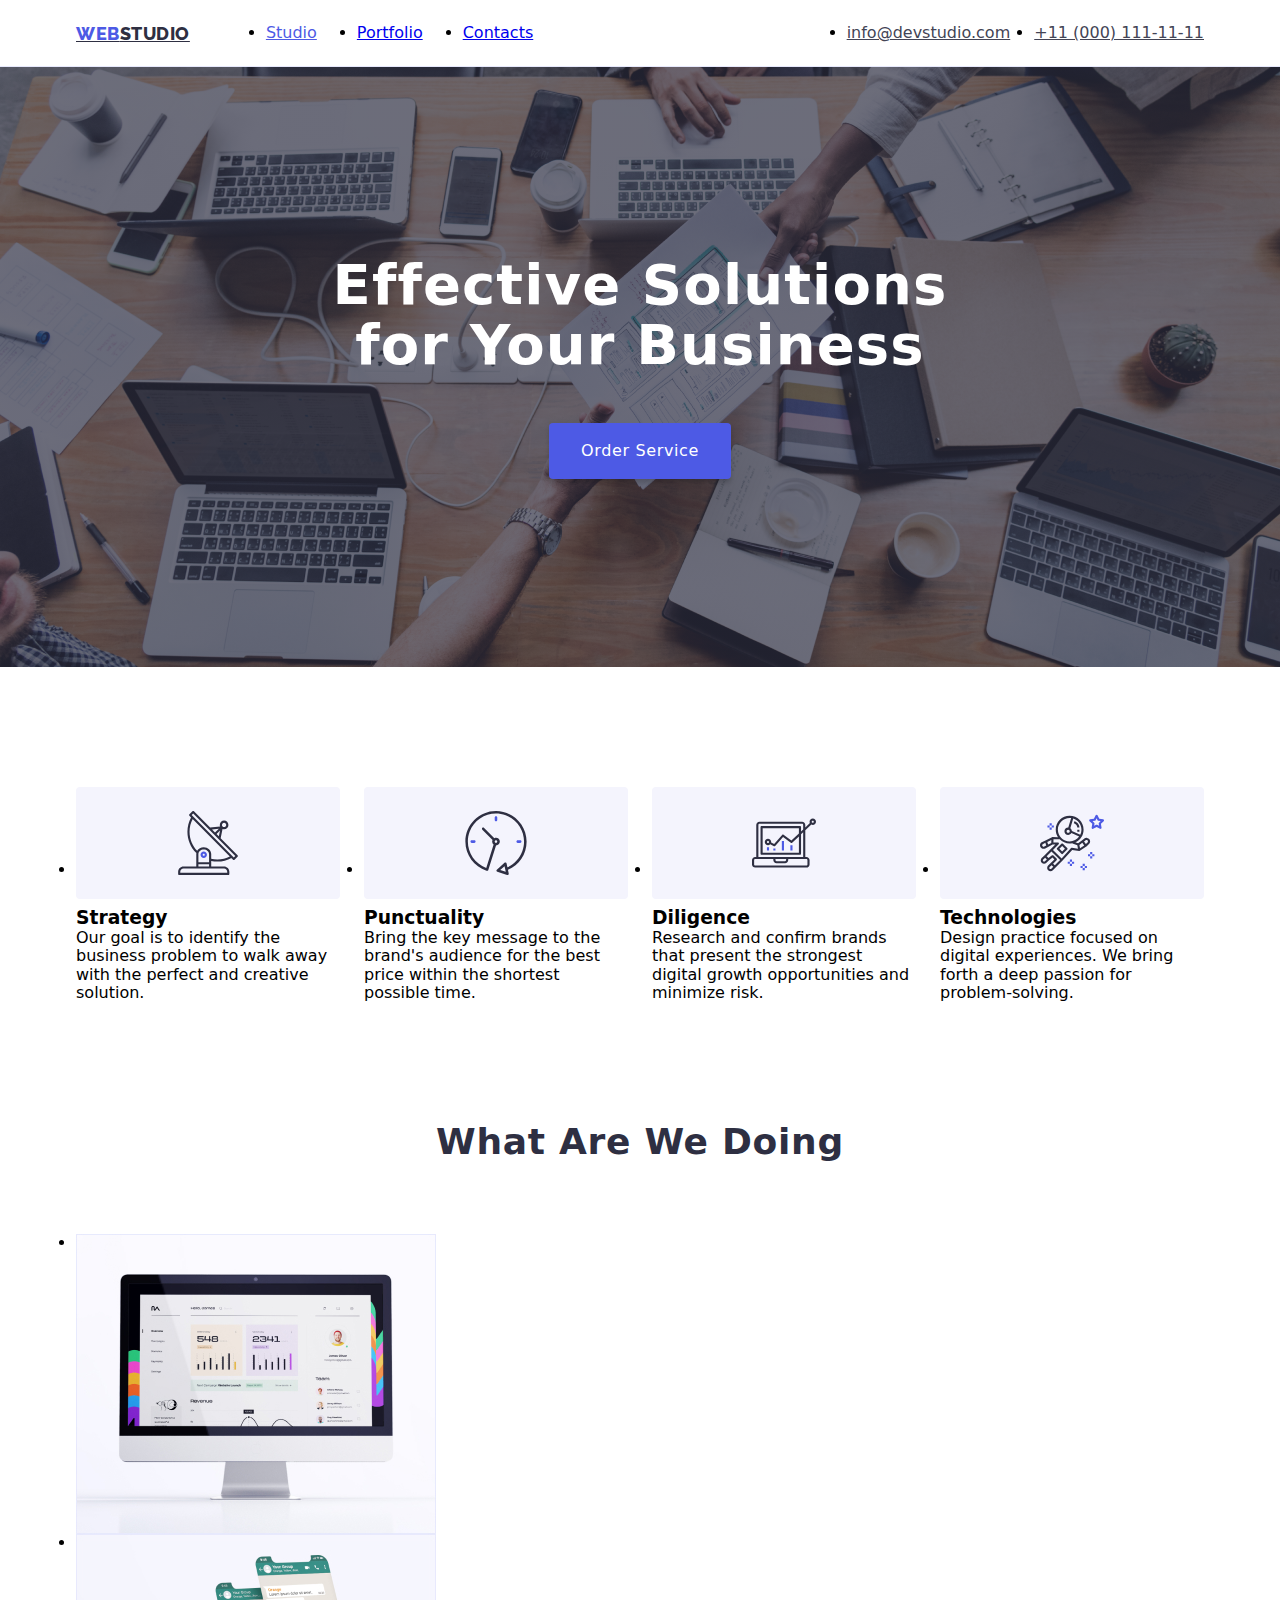
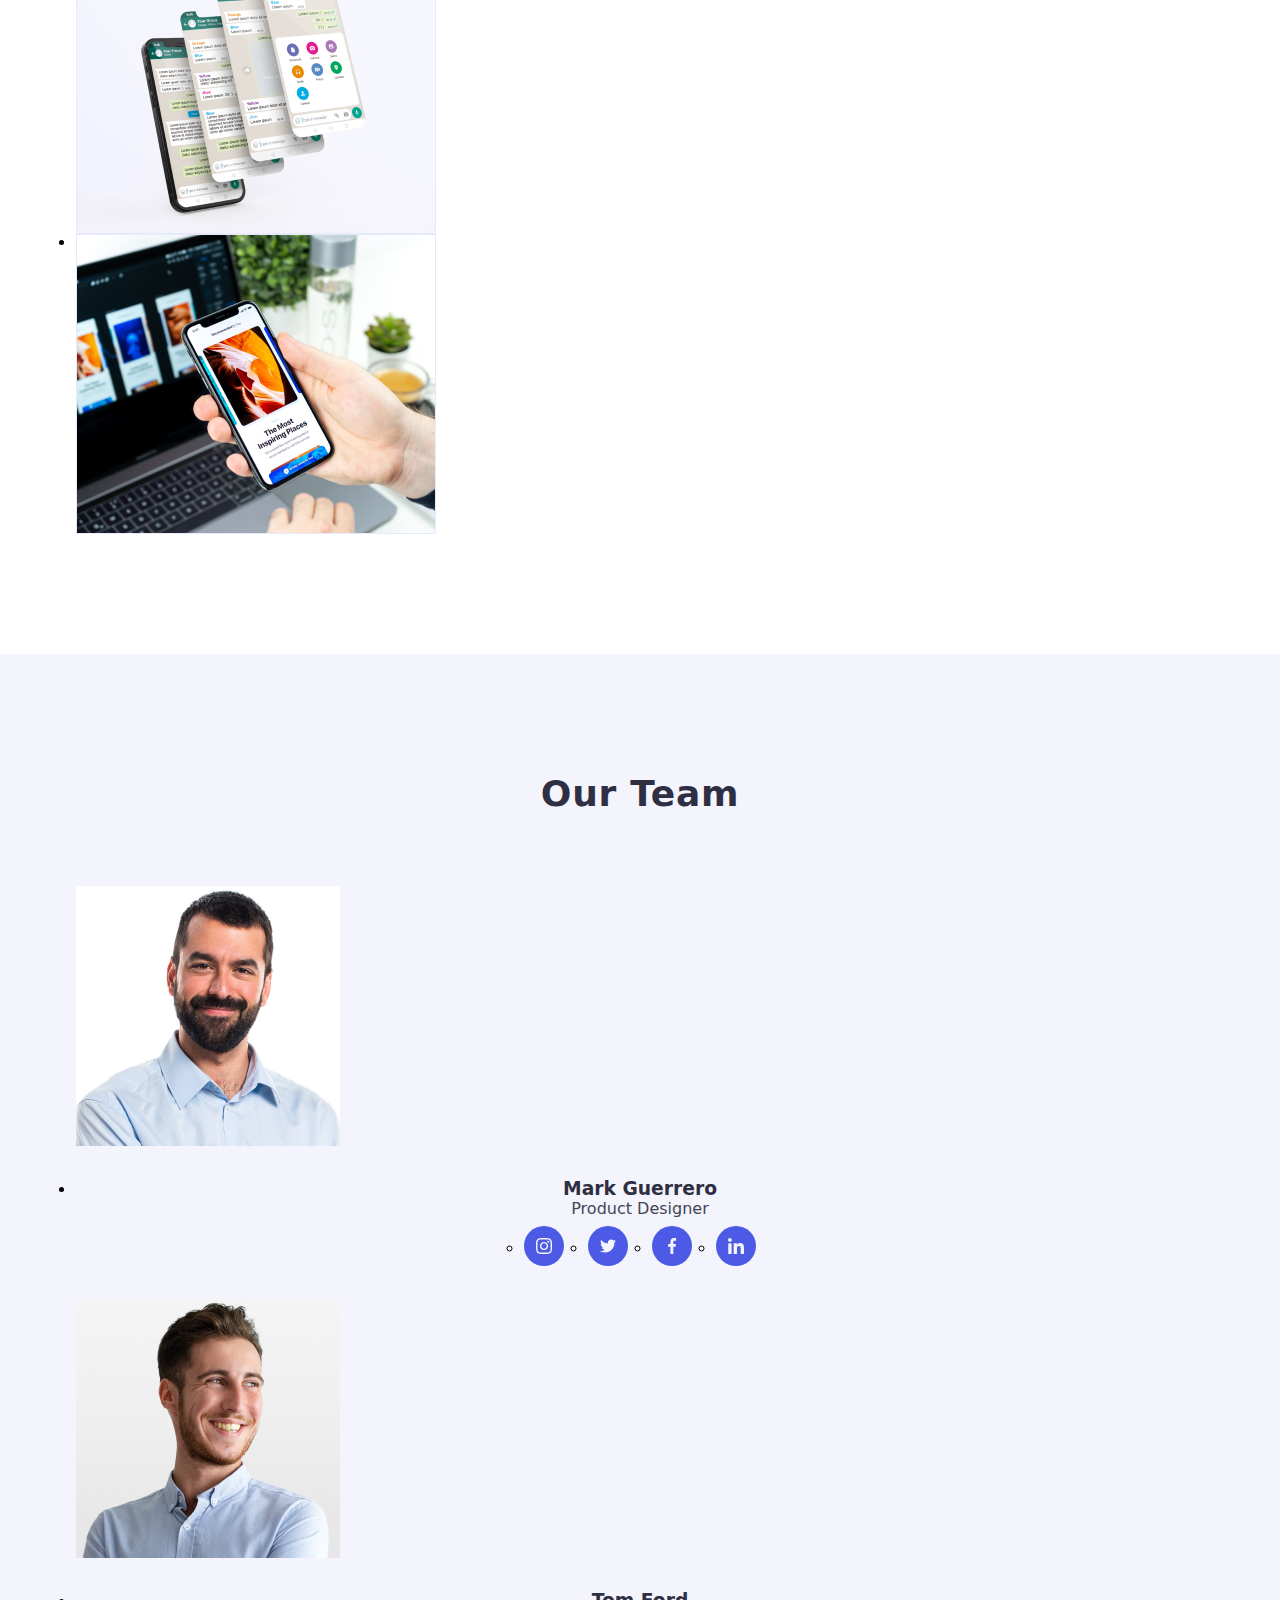
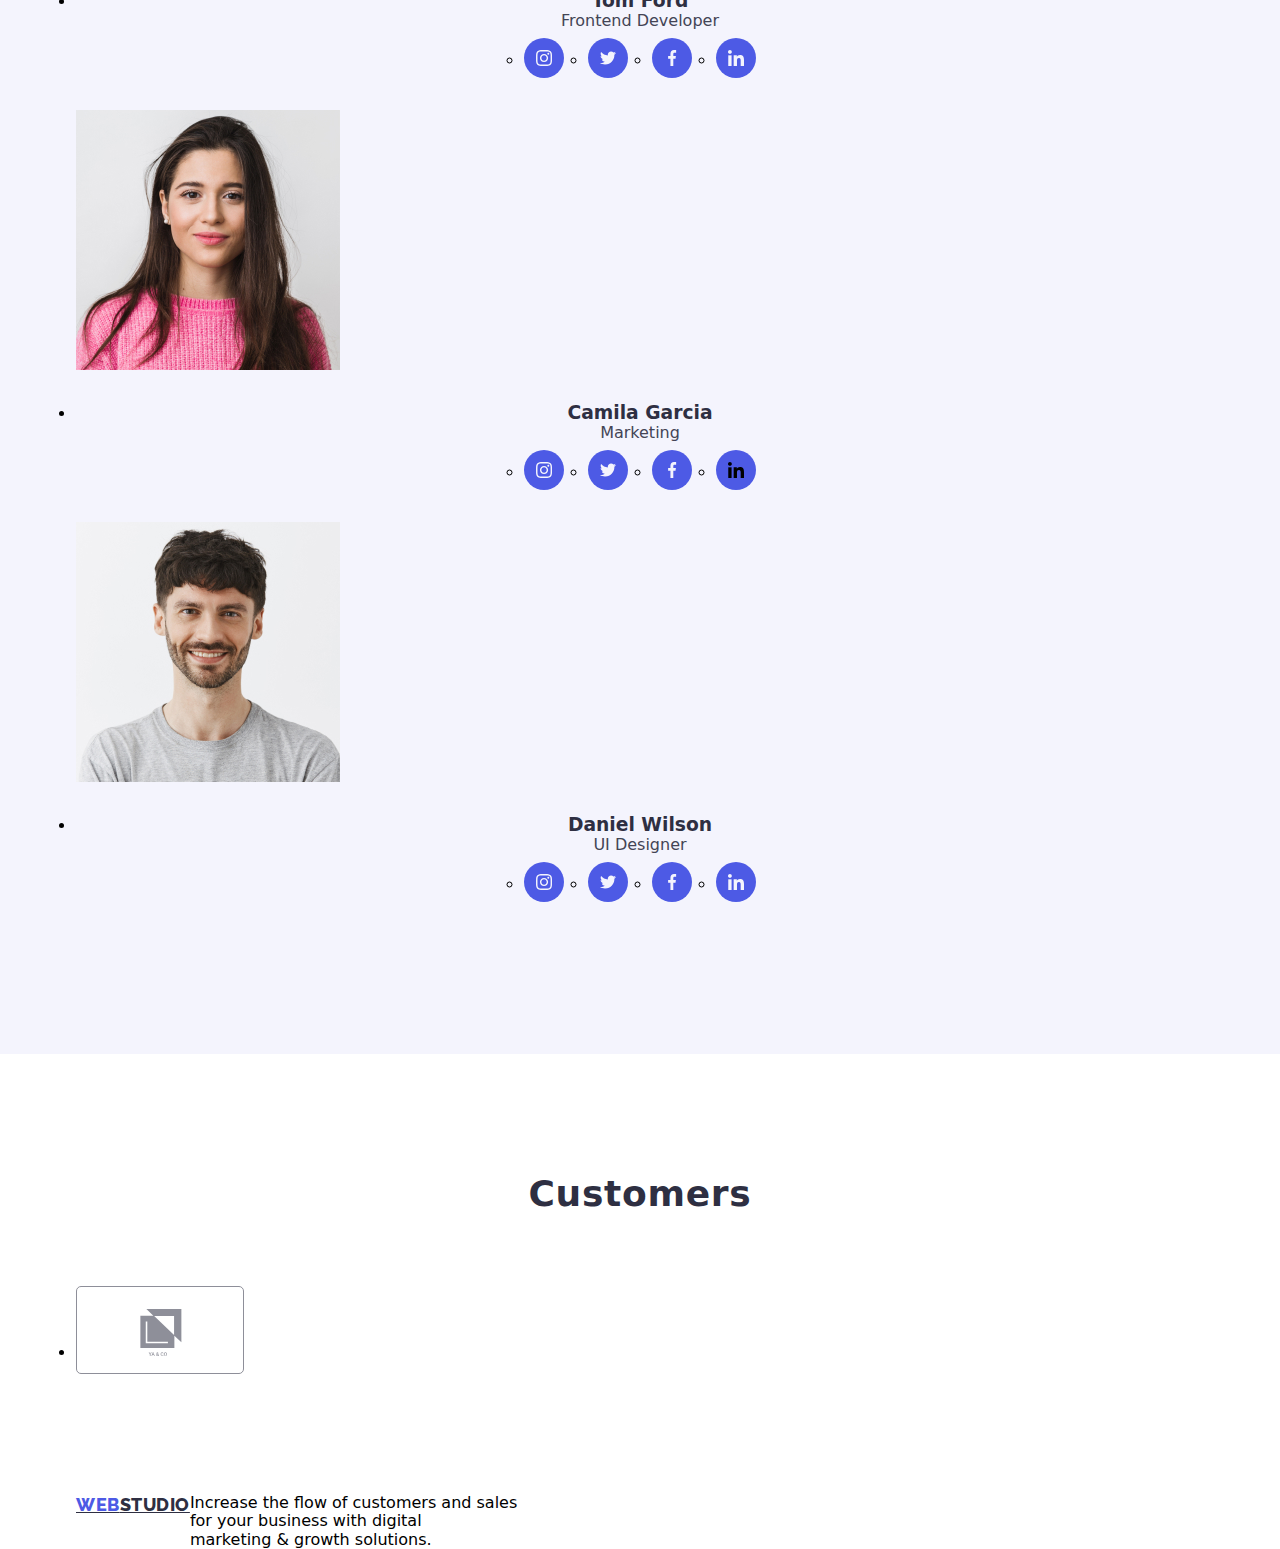
==== commit 9bcdff75: "Homework 4 revising" ====
--- a/index.html
+++ b/index.html
@@ -1,470 +1,314 @@
 <!DOCTYPE html>
 <html lang="en">
-  <head>
-    <meta charset="UTF-8" />
-    <meta name="viewport" content="width=device-width, initial-scale=1.0" />
+<link>
+    <meta charset="UTF-8">
+    <meta name="viewport" content="width=device-width, initial-scale=1.0">
     <title>Homework 4</title>
-
-    <!-- CSS -->
-    <link rel="stylesheet" href="./css/styles.css" />
-
-    <!-- FONTS -->
-    <link
-      href="https://fonts.googleapis.com/css2?family=Raleway:wght@800&family=Roboto:wght@400;500;700;900&display=swap"
-      rel="stylesheet"
-    />
-
-    <!-- CSS Normalize -->
-    <link
-      rel="stylesheet"
-      href="https://cdnjs.cloudflare.com/ajax/libs/modern-normalize/2.0.0/modern-normalize.min.css"
-    />
-  </head>
-  <body>
+        <!--CSS-->
+    <link rel="stylesheet" href="./css/styles.css"/>
+    <link href="https://fonts.googleapis.com/css2?family=Raleway:wght@800&family=Roboto:wght@400;500;700;900&display=swap" rel="stylesheet"/>
+    <link rel="stylesheet" href="https://cdnjs.cloudflare.com/ajax/libs/modern-normalize/2.0.0/modern-normalize.min.css"/>
+</head>
+<body>
+    <!-- header part--> 
     <header class="header">
-      <div class="container header-container">
-        <nav class="header-nav">
-          <a href="./index.html" class="header-logo link">
-            <span class="header-logo-web">WEB</span>STUDIO
-          </a>
-          <ul class="header-list list">
-            <li class="header-list-item">
-              <a class="header-link link priority" href="./index.html"
-                >Studio</a
-              >
-            </li>
-            <li class="header-list-item">
-              <a class="header-link link" href="./portfolio.html">Portfolio</a>
-            </li>
-            <li class="header-list-item">
-              <a class="header-link link" href="#">Contacts</a>
-            </li>
-          </ul>
-        </nav>
-
-        <ul class="header-contacts list">
-          <li class="header-contatcs-item">
-            <a
-              class="header-contacts-link link"
-              href="mailto:info@devstudio.com"
-              >info@devstudio.com</a
-            >
-          </li>
-          <li class="header-contacts-item">
-            <a class="header-contacts-link link" href="tel:+110001111111"
-              >+11(000)111-11-11</a
-            >
-          </li>
+        <div class="container header-container">
+     <!-- navigation part -->
+        <nav class="header-navigation">
+            <a class="header-logo links" href="./index.html">
+                <span class="web-logo">WEB</span><span class="studio-logo">STUDIO</span>
+            </a> 
+
+        <ul class="header-list lists">
+            <li class="header-item">
+                <a class="header-link links current" href="./index.html">Studio</a>
+            </li>
+            <li class="header-item">
+                <a class="header-link links" href="./portfolio.html">Portfolio</a>
+            </li>
+            <li class="header-item">
+                <a class="header-link links" href="#">Contacts</a>
+            </li>
         </ul>
-      </div>
+    </nav>
+
+        <ul class="header-contacts lists">
+            <li>
+                <a class="header-contacts-link links" href="mailto:info@devstudio.com">info@devstudio.com</a>
+            </li>
+            <li>
+                <a class="header-contacts-link links" href="tel:+110001111111">+11 (000) 111-11-11</a>
+            </li>
+        </ul>
     </header>
     <main>
-      <!--Section 1-->
-      <section class="hero hero-section">
-        <div class="container hero-container">
-          <h1 class="hero-title">
-            Effective Solutions<br />
-            for Your Business
-          </h1>
-
-          <button class="hero-button button" type="button">
-            Order Service
-          </button>
+        <!--section 1-->
+        <section class="hero hero-section">
+            <div class="container hero-container">
+                <h1 class="hero-title">Effective Solutions <br>for Your Business</h1>
+                <button class="hero-button button" type="button">Order Service</button>
+            </div>
+        </section>
+
+    <!--section 2-->
+    <section class="section features-section">
+        <div class="container features-container">
+            <ul class="features-list lists">
+               <li class="features-item">
+                <div class="benefits-svg-box">
+                    <svg class="benefits-icon-svg" width="64" height="64">
+                        <use href="./images/icons.svg#antenna"></use>
+                    </svg>
+                </div>
+                    <h3 class="features-title titles">Strategy</h3>
+                    <p class="features-bottom-text bottom-text">
+                    Our goal is to identify the business problem to walk away with the perfect and creative solution.
+                    </p>
+                </li>
+
+                <li class="features-item">
+                    <div class="benefits-svg-box">
+                        <svg class="benefits-icon-svg" width="64" height="64">
+                            <use href="./images/icons.svg#clock"></use>
+                        </svg>
+                    </div>
+                    <h3 class="features-title titles">Punctuality</h3>
+                    <p class="features-bottom-text bottom-text">
+                    Bring the key message to the brand's audience for the best price within the shortest possible time.
+                    </p>
+                </li>
+
+                <li class="features-item">
+                    <div class="benefits-svg-box">
+                        <svg class="benefits-icon-svg" width="64" height="64">
+                            <use href="./images/icons.svg#diagram"></use>
+                        </svg>
+                    </div>
+                    <h3 class="features-title titles">Diligence</h3>
+                    <p class="features-bottom-text bottom-text">
+                    Research and confirm brands that present the strongest digital growth opportunities and minimize risk.
+                    </p>
+                </li>
+
+                <li class="features-item">
+                    <div class="benefits-svg-box">
+                        <svg class="benefits-icon-svg" width="64" height="64">
+                            <use href="./images/icons.svg#astronaut"></use>
+                        </svg>
+                    </div>
+                    <h3 class="features-title titles">Technologies</h3>
+                    <p class="features-bottom-text bottom-text">
+                    Design practice focused on digital experiences. We bring forth a deep passion for problem-solving.
+                    </p>
+                </li>
+            </ul>
         </div>
-      </section>
-      <!--Section 2-->
-      <section class="section">
-        <div class="container">
-          <ul class="section-list list">
-            <li class="section-item">
-              <div class="benefits-svg-box">
-                <svg class="benefits-icon-svg" width="64" height="64">
-                  <use href="./images/icons.svg#antenna"></use>
-                </svg>
-              </div>
-              <h3 class="section-item-title title">Strategy</h3>
-              <p class="section-item-text text">
-                Our goal is to identify the business problem to walk away with
-                the perfect and creative solution.
-              </p>
-            </li>
-            <li class="section-item">
-              <div class="benefits-svg-box">
-                <svg lass="benefits-icon-svg" width="64" height="64">
-                  <use href="./images/icons.svg#clock"></use>
-                </svg>
-              </div>
-              <h3 class="section-item-title title">Punctuality</h3>
-              <p class="section-item-text text">
-                Bring the key message to the brand's audience for the best price
-                within the shortest possible time.
-              </p>
-            </li>
-            <li class="section-item">
-              <div class="benefits-svg-box">
-                <svg lass="benefits-icon-svg" width="64" height="64">
-                  <use href="./images/icons.svg#diagram"></use>
-                </svg>
-              </div>
-              <h3 class="section-item-title title">Diligence</h3>
-              <p class="section-item-text text">
-                Research and confirm brands that present the strongest digital
-                growth opportunities and minimize risk.
-              </p>
-            </li>
-            <li class="section-item">
-              <div class="benefits-svg-box">
-                <svg lass="benefits-icon-svg" width="64" height="64">
-                  <use href="./images/icons.svg#astronaut"></use>
-                </svg>
-              </div>
-              <h3 class="section-item-title title">Technologies</h3>
-              <p class="section-item-text text">
-                Design practice focused on digital experiences. We bring forth a
-                deep passion for problem-solving.
-              </p>
-            </li>
-          </ul>
+    </section>
+
+    <!--section 3-->
+    <section class="section section-no-top-padding">
+        <div class="container what-we-do-container">
+            <h2 class="what-we-do-title section-title">What Are We Doing</h2>
+            <ul class="what-we-do-list lists">
+                <li class="what-we-do-item">
+                    <img src="./images/what-we-do-1.jpg" alt="monitor" width="360" height="300">
+                </li>
+
+                <li class="what-we-do-item">
+                    <img src="./images/what-we-do-2.jpg" alt="messages" width="360" height="300">
+                </li>
+
+                <li class="what-we-do-item">
+                    <img src="./images/what-we-do-3.jpg" alt="mobile" width="360" height="300">
+                </li>
+            </ul>
         </div>
-      </section>
-      <!--Section 3-->
-      <section class="section section-no-top-padding">
-        <div class="container">
-          <h2 class="section-title title">What Are We Doing</h2>
-          <ul class="section-list list">
-            <li class="section-item">
-              <img
-                src="./images/what-we-do-1.jpg"
-                alt="monitor with graphs and charts"
-                width="360"
-                height="300"
-              />
-            </li>
-            <li class="section-item">
-              <img
-                src="./images/what-we-do-2.jpg"
-                alt="mobile phone"
-                width="360"
-                height="300"
-              />
-            </li>
-            <li class="section-item">
-              <img
-                src="./images/what-we-do-3.jpg"
-                alt="laptop and phone"
-                width="360"
-                height="300"
-              />
-            </li>
-          </ul>
-        </div>
-      </section>
-      <!--Section 4-->
-      <section class="section section-grey">
+    </section>
+
+    <!--section 4-->
+    <section class="section section-grey">
         <div class="container team-container">
-          <h2 class="section-title title">Our Team</h2>
-          <ul class="section-list list">
-            <li class="section-list-item">
-              <img
-                src="./images/our-team-1.jpg"
-                alt="Mark Guererro"
-                width="264"
-                height="260"
-              />
-              <div class="section-item-wrap">
-                <h3 class="section-item-name title">Mark Guerrero</h3>
-                <p class="section-item-position text">Product Designer</p>
-                <ul class="team-social-list list">
-                  <li class="team-social-item">
-                    <a
-                      class="team-social-link link"
-                      href="https://instagram.com"
-                      target="_blank"
-                      rel="noopener noreferrer"
-                    >
-                      <svg class="team-social-svg" width="16" height="16">
-                        <use href="./images/icons.svg#instagram"></use>
-                      </svg>
-                    </a>
-                  </li>
-                  <li class="team-social-item">
-                    <a
-                      class="team-social-link link"
-                      href="https://twitter.com"
-                      target="_blank"
-                      rel="noopener noreferrer"
-                    >
-                      <svg class="team-social-svg" width="16" height="16">
-                        <use href="./images/icons.svg#twitter"></use>
-                      </svg>
-                    </a>
-                  </li>
-                  <li class="team-social-item">
-                    <a
-                      class="team-social-link link"
-                      href="https://facebook.com"
-                      target="_blank"
-                      rel="noopener noreferrer"
-                    >
-                      <svg class="team-social-svg" width="16" height="16">
-                        <use href="./images/icons.svg#facebook"></use>
-                      </svg>
-                    </a>
-                  </li>
-                  <li class="team-social-item">
-                    <a
-                      class="team-social-link link"
-                      href="https://linkedin.com"
-                      target="_blank"
-                      rel="noopener noreferrer"
-                    >
-                      <svg class="team-social-svg" width="16" height="16">
-                        <use href="./images/icons.svg#linkedin"></use>
-                      </svg>
-                    </a>
-                  </li>
+            <h2 class="team-title section-title">Our Team</h2>
+            <ul class="team-list lists">
+                <li class="team-item">
+                    <img src="./images/our-team-1.jpg" alt="Mark Guerrero" width="264" height="260"/>
+                    <div class="card-content">
+                        <h3 class="team-name titles">Mark Guerrero</h3>
+                        <p class="team-bottom-text bottom-text">Product Designer</p>
+                        <ul class="team-social-list lists">
+                            <li class="team-social-item">
+                                <a class="team-social-link link" href="https://instagram.com" target="_blank" rel="noopener noreferrer">
+                                    <svg class="team-social-svg" width="16" height="16">
+                                        <use href="./images/icons.svg#instagram"></use>
+                                    </svg>
+                                </a>
+                            </li>
+                            <li class="team-social-item">
+                                <a class="team-social-link link" href="https://twitter.com" target="_blank" rel="noopener noreferrer">
+                                    <svg class="team-social-svg" width="16" height="16">
+                                        <use href="./images/icons.svg#twitter"></use>
+                                    </svg>
+                                </a>
+                            </li>
+                            <li class="team-social-item">
+                                <a class="team-social-link link" href="https://facebook.com" target="_blank" rel="noopener noreferrer">
+                                    <svg class="team-social-svg" width="16" height="16">
+                                        <use href="./images/icons.svg#facebook"></use>
+                                    </svg>
+                                </a>
+                            </li>
+                            <li class="team-social-item">
+                                <a class="team-social-link link" href="https://linkedin.com" target="_blank" rel="noopener noreferrer">
+                                    <svg class="team-social-svg" width="16" height="16">
+                                        <use href="./images/icons.svg#linkedin"></use>
+                                    </svg>
+                                </a>
+                            </li>
+                    </div>
+                </li>
+
+                <li class="team-item">
+                        <img src="./images/our-team-2.jpg" alt="Tom Ford" width="264" height="260"/>
+                        <div class="card-content">
+                            <h3 class="team-name titles">Tom Ford</h3>
+                            <p class="team-bottom-text bottom-text">Frontend Developer</p>
+                            <ul class="team-social-list lists">
+                                <li class="team-social-item">
+                                    <a class="team-social-link" href="https://instagram.com" target="_blank" rel="noopener noreferrer">
+                                        <svg class="team-social-svg" width="16" height="16">
+                                            <use href="./images/icons.svg#instagram"></use>
+                                        </svg>
+                                    </a>
+                                </li>
+                                <li class="team-social-item">
+                                    <a class="team-social-link" href="https://twitter.com" target="_blank" rel="noopener noreferrer">
+                                        <svg class="team-social-svg" width="16" height="16">
+                                            <use href="./images/icons.svg#twitter"></use>
+                                        </svg>
+                                    </a>
+                                </li>
+                                <li class="team-social-item">
+                                    <a class="team-social-link" href="https://facebook.com" target="_blank" rel="noopener noreferrer">
+                                        <svg class="team-social-svg" width="16" height="16">
+                                            <use href="./images/icons.svg#facebook"></use>
+                                        </svg>
+                                    </a>
+                                </li>
+                                <li class="team-social-item">
+                                    <a class="team-social-link" href="https://linkedin.com" target="_blank" rel="noopener noreferrer">
+                                        <svg class="team-social-svg" width="16" height="16">
+                                            <use href="./images/icons.svg#linkedin"></use>
+                                        </svg>
+                                    </a>
+                                </li>
+                        </div>
+                    </li>
+
+                    <li class="team-item">
+                        <img src="./images/our-team-3.jpg" alt="Camila Garcia" width="264" height="260"/>
+                        <div class="card-content">
+                            <h3 class="team-name titles">Camila Garcia</h3>
+                            <p class="team-bottom-text bottom-text">Marketing</p>
+                            <ul class="team-social-list lists">
+                               <li class="team-social-item">
+                                <a class="team-social-link" href="https://instagram.com" target="_blank" rel="noopener noreferrer">
+                                    <svg class="team-social-svg" width="16" height="16">
+                                        <use href="./images/icons.svg#instagram"></use>
+                                    </svg>
+                                </a>
+                               </li>
+                               <li class="team-social-item">
+                                <a class="team-social-link" href="https://twitter.com" target="_blank" rel="noopener noreferrer">
+                                    <svg class="team-social-svg" width="16" height="16">
+                                        <use href="./images/icons.svg#twitter"></use>
+                                    </svg>
+                                </a>
+                               </li>
+                               <li class="team-social-item">
+                                <a class="team-social-link" href="https://facebook.com" target="_blank" rel="noopener noreferrer">
+                                    <svg class="team-social-svg" width="16" height="16">
+                                        <use href="./images/icons.svg#facebook"></use>
+                                    </svg>
+                                </a>
+                               </li>
+                               <li class="team-social-item">
+                                <a class="team-social-link" href="https://linkedin.com" target="_blank" rel="noopener noreferrer">
+                                    <svg clas="team-social-svg" width="16" height="16">
+                                        <use href="./images/icons.svg#linkedin"></use>
+                                    </svg>
+                                </a>
+                               </li> 
+                            </ul>
+                        </div>
+                    </li>
+
+                    <li class="team-item">
+                        <img src="./images/our-team-4.jpg" alt="Daniel Wilson" width="264" height="260"/>
+                        <div class="card-content">
+                            <h3 class="team-name titles">Daniel Wilson</h3>
+                            <p class="team-bottom-text bottom-text">UI Designer</p>
+                            <ul class="team-social-list lists">
+                                <li class="team-social-item">
+                                    <a class="team-social-link" href="https://instagram.com" target="_blank" rel="noopener noreferrer">
+                                        <svg class="team-social-svg" width="16" height="16">
+                                            <use href="./images/icons.svg#instagram"></use>
+                                        </svg>
+                                    </a>
+                                </li>
+                                <li class="team-social-item">
+                                    <a class="team-social-link" href="https://twitter.com" target="_blank" rel="noopener noreferrer">
+                                        <svg class="team-social-svg" width="16" height="16">
+                                            <use href="./images/icons.svg#twitter"></use>
+                                        </svg>
+                                    </a>
+                                </li>
+                                <li class="team-social-item">
+                                    <a class="team-social-link" href="https://facebook.com" target="_blank" rel="noopener noreferrer">
+                                        <svg class="team-social-svg" width="16" height="16">
+                                            <use href="./images/icons.svg#facebook"></use>
+                                        </svg>
+                                    </a>
+                                </li>
+                                <li class="team-social-item">
+                                    <a class="team-social-link" href="https://linkedin.com" target="_blank" rel="noopener noreferrer">
+                                        <svg class="team-social-svg" width="16" height="16">
+                                            <use href="./images/icons.svg#linkedin"></use>
+                                        </svg>
+                                    </a>
+                                </li>
+                            </ul>
+                        </div>
+                    </li>
                 </ul>
-              </div>
-            </li>
-            <!--  -->
-            <li class="section-list-item">
-              <img
-                src="./images/our-team-2.jpg"
-                alt="Tom Ford"
-                width="264"
-                height="260"
-              />
-              <div class="section-item-wrap">
-                <h3 class="section-item-name title">Tom Ford</h3>
-                <p class="section-item-position text">Product Designer</p>
-                <ul class="team-social-list list">
-                  <li class="team-social-item">
-                    <a href="#" class="team-social-link">
-                      <svg class="team-social-svg" width="16" height="16">
-                        <use href="./images/icons.svg#instagram"></use>
-                      </svg>
-                    </a>
-                  </li>
-                  <li class="team-social-item">
-                    <a href="#" class="team-social-link">
-                      <svg class="team-social-svg" width="16" height="16">
-                        <use href="./images/icons.svg#twitter"></use>
-                      </svg>
-                    </a>
-                  </li>
-                  <li class="team-social-item">
-                    <a href="#" class="team-social-link">
-                      <svg class="team-social-svg" width="16" height="16">
-                        <use href="./images/icons.svg#facebook"></use>
-                      </svg>
-                    </a>
-                  </li>
-                  <li class="team-social-item">
-                    <a href="#" class="team-social-link">
-                      <svg class="team-social-svg" width="16" height="16">
-                        <use href="./images/icons.svg#linkedin"></use>
-                      </svg>
-                    </a>
-                  </li>
+            </div>
+        </section>
+
+        <!--This is the Customers section-->
+        <section class="section customers-section">
+            <div class="container">
+                <h2 class="section-title customers-title">Customers</h2>
+                <ul class="customers-list lists">
+                    <li class="customers-item">
+                        <a class="customers-link" href="#">
+                            <svg class="customers-svg">
+                                <use href="./images/icons.svg#customer-1"></use>
+                            </svg>
+                        </a>
+                    </li>
                 </ul>
-              </div>
-            </li>
-            <li class="section-list-item">
-              <img
-                src="./images/our-team-3.jpg"
-                alt="Camila Garcia"
-                width="264"
-                height="260"
-              />
-              <div class="section-item-wrap">
-                <h3 class="section-item-name title">Camila Garcia</h3>
-                <p class="section-item-position text">Marketing</p>
-                <ul class="team-social-list list">
-                  <li class="team-social-item">
-                    <a href="#" class="team-social-link">
-                      <svg class="team-social-svg" width="16" height="16">
-                        <use href="./images/icons.svg#instagram"></use>
-                      </svg>
-                    </a>
-                  </li>
-                  <li class="team-social-item">
-                    <a href="#" class="team-social-link">
-                      <svg class="team-social-svg" width="16" height="16">
-                        <use href="./images/icons.svg#twitter"></use>
-                      </svg>
-                    </a>
-                  </li>
-                  <li class="team-social-item">
-                    <a href="#" class="team-social-link">
-                      <svg class="team-social-svg" width="16" height="16">
-                        <use href="./images/icons.svg#facebook"></use>
-                      </svg>
-                    </a>
-                  </li>
-                  <li class="team-social-item">
-                    <a href="#" class="team-social-link">
-                      <svg class="team-social-svg" width="16" height="16">
-                        <use href="./images/icons.svg#linkedin"></use>
-                      </svg>
-                    </a>
-                  </li>
-                </ul>
-              </div>
-            </li>
-            <li class="section-list-item">
-              <img
-                src="./images/our-team-4.jpg"
-                alt="Daniel Wilson"
-                width="264"
-                height="260"
-              />
-              <div class="section-item-wrap">
-                <h3 class="section-item-name title">Daniel Wilson</h3>
-                <p class="section-item-position text">UI Designer</p>
-                <ul class="team-social-list list">
-                  <li class="team-social-item">
-                    <a href="#" class="team-social-link">
-                      <svg class="team-social-svg" width="16" height="16">
-                        <use href="./images/icons.svg#instagram"></use>
-                      </svg>
-                    </a>
-                  </li>
-                  <li class="team-social-item">
-                    <a href="#" class="team-social-link">
-                      <svg class="team-social-svg" width="16" height="16">
-                        <use href="./images/icons.svg#twitter"></use>
-                      </svg>
-                    </a>
-                  </li>
-                  <li class="team-social-item">
-                    <a href="#" class="team-social-link">
-                      <svg class="team-social-svg" width="16" height="16">
-                        <use href="./images/icons.svg#facebook"></use>
-                      </svg>
-                    </a>
-                  </li>
-                  <li class="team-social-item">
-                    <a href="#" class="team-social-link">
-                      <svg class="team-social-svg" width="16" height="16">
-                        <use href="./images/icons.svg#linkedin"></use>
-                      </svg>
-                    </a>
-                  </li>
-                </ul>
-              </div>
-            </li>
-          </ul>
-        </div>
-      </section>
-
-      <!-- Customers Section -->
-      <section class="section">
-        <div class="container">
-          <h2 class="section-title customers-title">Customers</h2>
-          <ul class="customers-list list">
-            <li class="customers-item">
-              <a class="customers-link" href="">
-                <svg class="customers-svg">
-                  <use href="./images/icons.svg#customer-1"></use>
-                </svg>
-              </a>
-            </li>
-
-            <li class="customers-item">
-              <a class="customers-link" href="">
-                <svg class="customers-svg">
-                  <use href="./images/icons.svg#customer-2"></use>
-                </svg>
-              </a>
-            </li>
-
-            <li class="customers-item">
-              <a class="customers-link" href="">
-                <svg class="customers-svg">
-                  <use href="./images/icons.svg#customer-3"></use>
-                </svg>
-              </a>
-            </li>
-
-            <li class="customers-item">
-              <a class="customers-link" href="">
-                <svg class="customers-svg">
-                  <use href="./images/icons.svg#customer-4"></use>
-                </svg>
-              </a>
-            </li>
-
-            <li class="customers-item">
-              <a class="customers-link" href="">
-                <svg class="customers-svg">
-                  <use href="./images/icons.svg#customer-5"></use>
-                </svg>
-              </a>
-            </li>
-            <li class="customers-item">
-              <a class="customers-link" href="">
-                <svg class="customers-svg">
-                  <use href="./images/icons.svg#customer-6"></use>
-                </svg>
-              </a>
-            </li>
-          </ul>
-        </div>
-      </section>
-    </main>
-  </body>
-
-  <!--Footer-->
-  <footer class="footer">
-    <div class="footer-container container">
-      <div class="footer-logo-wrapper list">
-        <li class="footer-item">
-          <a href="./index.html" class="footer-logo link">
-            <span class="footer-logo-web">WEB</span>STUDIO
-          </a>
-          <p class="footer-text text">
-            Increase the flow of customers and<br />
-            sales for your business with digital<br />
-            marketing & growth solutions.
-          </p>
-        </li>
-      </div>
-      <div class="footer-socials">
-        <p class="footer-socials-text text">Social media</p>
-        <ul class="footer-list list">
-          <li class="footer-socials-item">
-            <a href="#" class="footer-socials-link">
-              <svg class="footer-socials-svg" width="24" height="24">
-                <use href="./images/icons.svg#instagram"></use>
-              </svg>
+            </div>
+        </section>
+
+        <!--This is the footer-->
+        <footer class="footer-section">
+            <div class="container footer-container">
+            <a class="header-logo links" href="./index.html">
+                <span class="web-logo">WEB</span><span class="studio-logo2">STUDIO</span>
             </a>
-          </li>
-
-          <li class="footer-socials-item">
-            <a href="#" class="footer-socials-link">
-              <svg class="footer-socials-svg" width="24" height="24">
-                <use href="./images/icons.svg#twitter"></use>
-              </svg>
-            </a>
-          </li>
-
-          <li class="footer-socials-item">
-            <a href="#" class="footer-socials-link">
-              <svg class="footer-socials-svg" width="24" height="24">
-                <use href="./images/icons.svg#facebook"></use>
-              </svg>
-            </a>
-          </li>
-
-          <li class="footer-socials-item">
-            <a href="#" class="footer-socials-link">
-              <svg class="footer-socials-svg" width="24" height="24">
-                <use href="./images/icons.svg#linkedin"></use>
-              </svg>
-            </a>
-          </li>
-        </ul>
-      </div>
-    </div>
-  </footer>
+            <p class="footer-bottom-text bottom-text">
+            Increase the flow of customers and sales <br> for your business with digital <br> marketing & growth solutions.
+            </p>
+            </div>
+        </footer>
+</body>
 </html>
--- a/css/styles.css
+++ b/css/styles.css
@@ -126,7 +126,7 @@
     color: var(--iriscolor);
 }
 
-.header-logo-web {
+.web-logo {
     color: var(--iriscolor);
 }
 
@@ -227,7 +227,7 @@
     flex-direction: column;
 }
 
-.section-list {
+.features-list {
     display: flex;
     gap: 24px;
     justify-content: space-evenly;
@@ -254,7 +254,7 @@
     padding-top: 0;
 }
 
-.section-item-title {
+.features-item-title {
     color: var(--navyblue);
     justify-content: center;
 }
@@ -276,7 +276,7 @@
     align-items: center;
 }
 
-.section-list-item {
+.features-list-item {
     background-color: var(--whitecolor);
     border-radius: 0px 0px 4px 4px;
     box-shadow: 0px 2px 1px 0px rgba(46, 47, 66, 0.08),
@@ -334,7 +334,7 @@
     gap: 32px;
 }
 
-.section-item-wrap {
+.card-content {
     padding-top: 32px;
     padding-bottom: 32px;
     gap: 32px;
@@ -355,11 +355,11 @@
     gap: 8px;
 }
 
-.section-item-name {
+.team-name {
     color: var(--navyblue);
 }
 
-.section-item-position {
+.team-bottom-text {
     color: var(--slatecolor);
 }
 
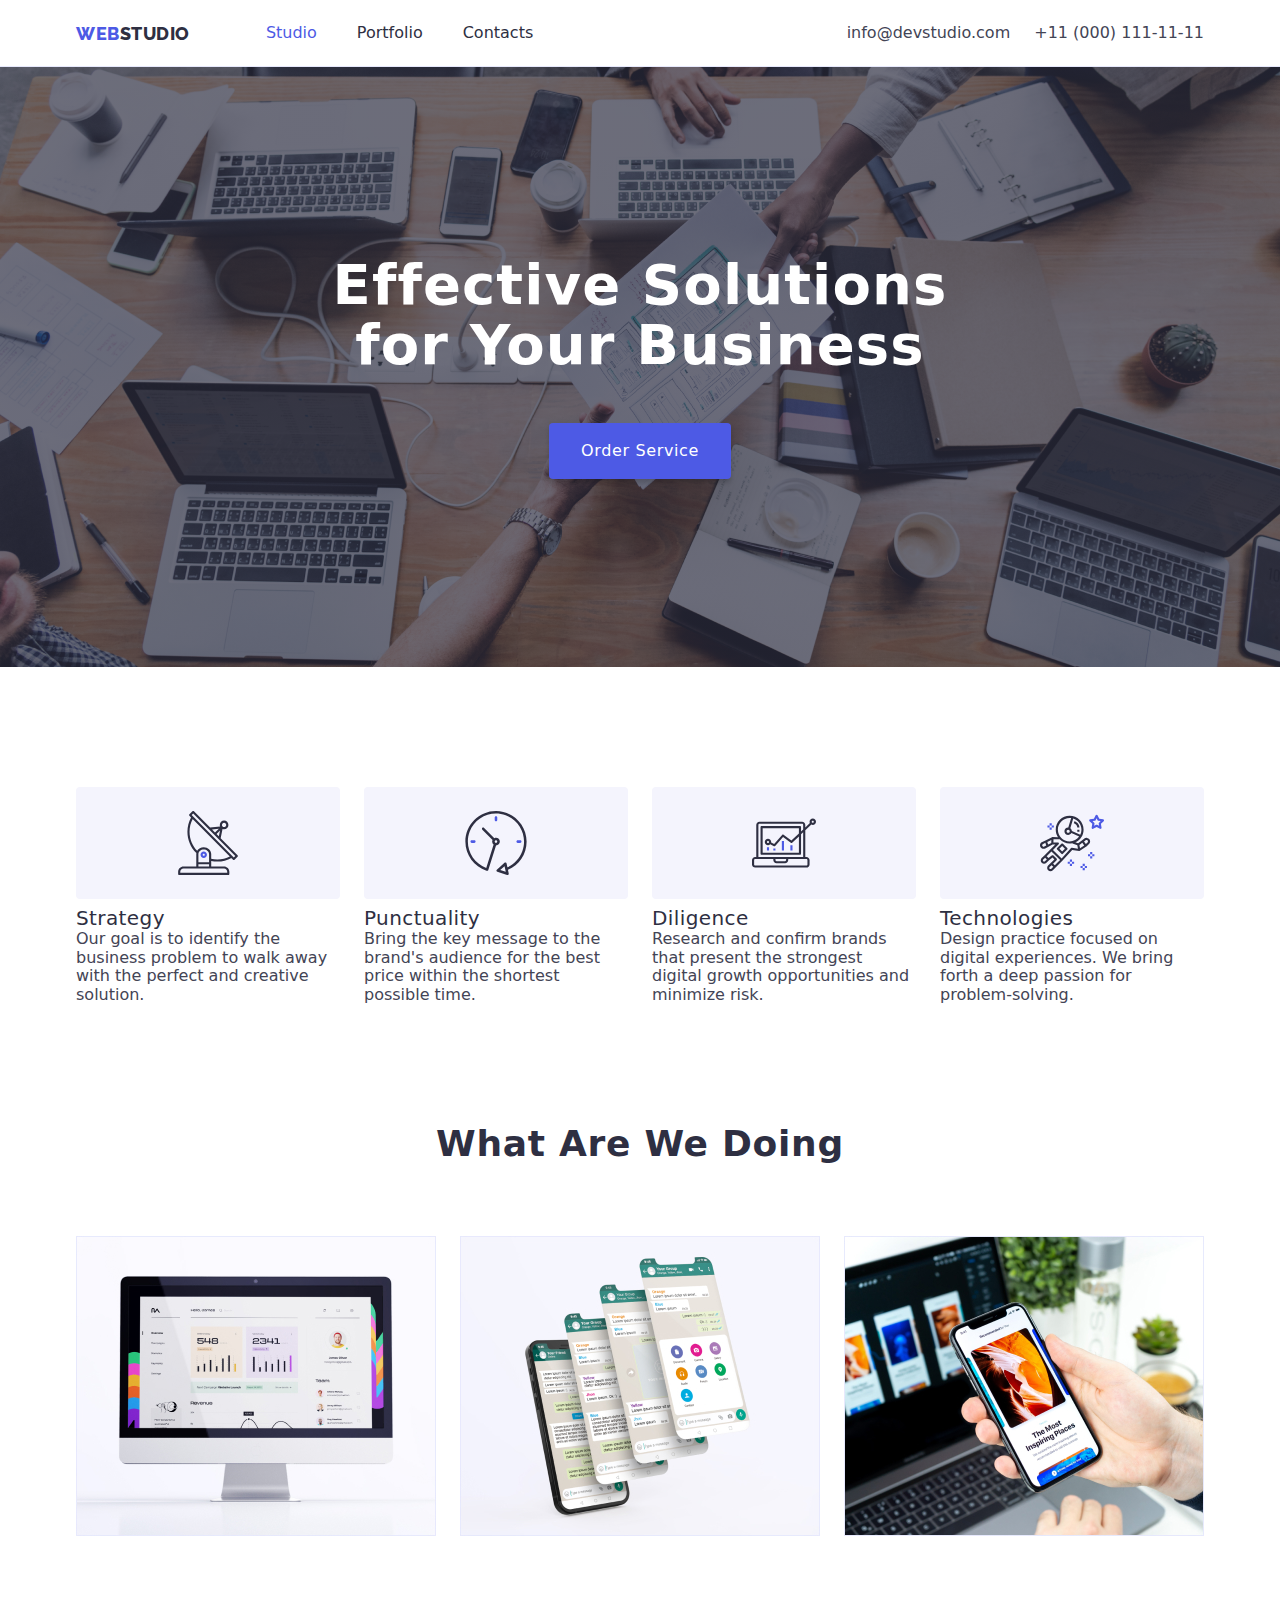
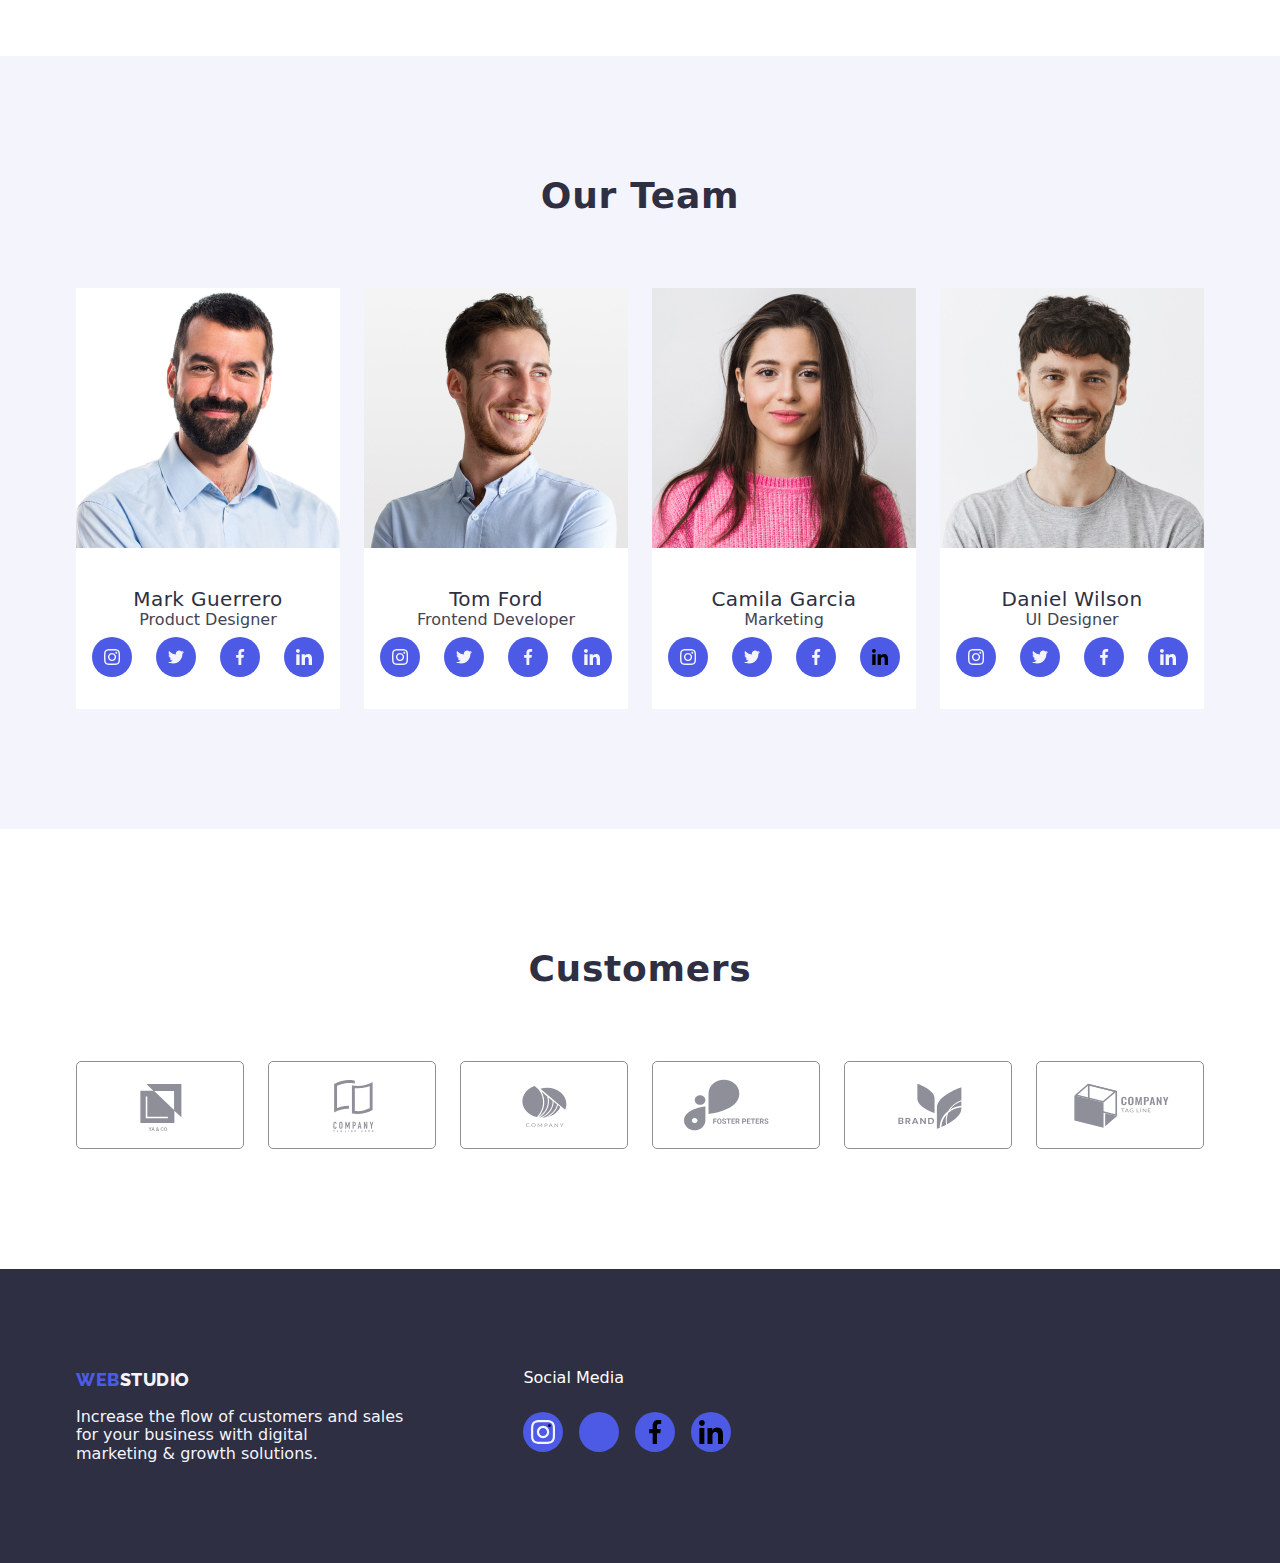
==== commit 5ab88d8a: "Homework 4 revision" ====
--- a/index.html
+++ b/index.html
@@ -16,17 +16,17 @@
      <!-- navigation part -->
         <nav class="header-navigation">
             <a class="header-logo links" href="./index.html">
-                <span class="web-logo">WEB</span><span class="studio-logo">STUDIO</span>
+                <span class="header-web-logo">WEB</span>STUDIO
             </a> 
 
         <ul class="header-list lists">
-            <li class="header-item">
+            <li class="header-list-item">
                 <a class="header-link links current" href="./index.html">Studio</a>
             </li>
-            <li class="header-item">
+            <li class="header-list-item">
                 <a class="header-link links" href="./portfolio.html">Portfolio</a>
             </li>
-            <li class="header-item">
+            <li class="header-list-item">
                 <a class="header-link links" href="#">Contacts</a>
             </li>
         </ul>
@@ -137,28 +137,28 @@
                         <p class="team-bottom-text bottom-text">Product Designer</p>
                         <ul class="team-social-list lists">
                             <li class="team-social-item">
-                                <a class="team-social-link link" href="https://instagram.com" target="_blank" rel="noopener noreferrer">
+                                <a class="team-social-link links" href="https://instagram.com" target="_blank" rel="noopener noreferrer">
                                     <svg class="team-social-svg" width="16" height="16">
                                         <use href="./images/icons.svg#instagram"></use>
                                     </svg>
                                 </a>
                             </li>
                             <li class="team-social-item">
-                                <a class="team-social-link link" href="https://twitter.com" target="_blank" rel="noopener noreferrer">
+                                <a class="team-social-link links" href="https://twitter.com" target="_blank" rel="noopener noreferrer">
                                     <svg class="team-social-svg" width="16" height="16">
                                         <use href="./images/icons.svg#twitter"></use>
                                     </svg>
                                 </a>
                             </li>
                             <li class="team-social-item">
-                                <a class="team-social-link link" href="https://facebook.com" target="_blank" rel="noopener noreferrer">
+                                <a class="team-social-link links" href="https://facebook.com" target="_blank" rel="noopener noreferrer">
                                     <svg class="team-social-svg" width="16" height="16">
                                         <use href="./images/icons.svg#facebook"></use>
                                     </svg>
                                 </a>
                             </li>
                             <li class="team-social-item">
-                                <a class="team-social-link link" href="https://linkedin.com" target="_blank" rel="noopener noreferrer">
+                                <a class="team-social-link links" href="https://linkedin.com" target="_blank" rel="noopener noreferrer">
                                     <svg class="team-social-svg" width="16" height="16">
                                         <use href="./images/icons.svg#linkedin"></use>
                                     </svg>
@@ -295,20 +295,96 @@
                             </svg>
                         </a>
                     </li>
+                    <li class="customers-item">
+                        <a class="customers-link" href="#">
+                            <svg class="customers-svg">
+                                <use href="./images/icons.svg#customer-2"></use>
+                            </svg>
+                        </a>
+                    </li>
+                    <li class="customers-item">
+                        <a class="customers-link" href="#">
+                            <svg class="customers-svg">
+                                <use href="./images/icons.svg#customer-3"></use>
+                            </svg>
+                        </a>
+                    </li>
+                    <li class="customers-item">
+                        <a class="customers-link" href="#">
+                            <svg class="customers-svg">
+                                <use href="./images/icons.svg#customer-4"></use>
+                            </svg>
+                        </a>
+                    </li>
+                    <li class="customers-item">
+                        <a class="customers-link" href="#">
+                            <svg class="customers-svg">
+                                <use href="./images/icons.svg#customer-5"></use>
+                            </svg>
+                        </a>
+                    </li>
+                    <li class="customers-item">
+                        <a class="customers-link" href="#">
+                            <svg class="customers-svg">
+                                <use href="./images/icons.svg#customer-6"></use>
+                            </svg>
+                        </a>
+                    </li>
                 </ul>
             </div>
         </section>
-
-        <!--This is the footer-->
-        <footer class="footer-section">
-            <div class="container footer-container">
-            <a class="header-logo links" href="./index.html">
-                <span class="web-logo">WEB</span><span class="studio-logo2">STUDIO</span>
-            </a>
-            <p class="footer-bottom-text bottom-text">
-            Increase the flow of customers and sales <br> for your business with digital <br> marketing & growth solutions.
-            </p>
+    </main>
+</body>
+
+    <!--This is the footer-->
+    <footer class="footer-section">
+        <div class="container footer-container">
+            <div class="footer-logo-wrap list">
+                <li class="footer-item">
+                    <a class="footer-logo links" href="./index.html">
+                        <span class="footer-web-logo">WEB</span><span class="footer-studio-logo">STUDIO</span>
+                    </a>
+                    <p class="footer-bottom-text bottom-text">
+                    Increase the flow of customers and sales <br> for your business with digital <br> marketing & growth solutions.
+                    </p>
+                </li>
+            </div>
+            <div class="footer-socials">
+                <p class="footer-socials-text texts">Social Media</p>
+                <ul class="footer-list lists">
+                    <li class="footer-socials-item">
+                        <a class="footer-socials-link" href="#">
+                            <svg class="footer-socials-svg" width="24" height="24">
+                                <use href="./images/icons.svg#instagram"></use>
+                            </svg>
+                        </a>
+                    </li>
+
+                    <li class="footer-socials-item">
+                        <a class="footer-socials-link" href="#">
+                            <svg class="footer-socials-svg" width="24" height="24">
+                                <use href="./images/icons.svg/#twitter"></use>
+                            </svg>
+                        </a>
+                    </li>
+
+                    <li class="footer-socials-item">
+                        <a class="footer-socials-link" href="#">
+                            <svg class="footer-socials-svg" width="24" height="24">
+                                <use href="./images/icons.svg#facebook"></use>
+                            </svg>
+                        </a>
+                    </li>
+                    
+                    <li class="footer-socials-item">
+                        <a class="footer-socials-link" href="#">
+                            <svg class="footer-socials.svg" width="24" height="24">
+                                <use href="./images/icons.svg#linkedin"></use>
+                            </svg>
+                        </a>
+                    </li>
+                </ul>
+            </div>
             </div>
         </footer>
-</body>
-</html>
+    </html>
--- a/css/styles.css
+++ b/css/styles.css
@@ -43,7 +43,7 @@
 }
 
 .body {
-    font-family: "Roboto", sans-serif;
+    font-family: "Roboto";
     font-size: 16px;
     font-style: normal;
     font-weight: 400;
@@ -55,7 +55,7 @@
     list-style: none;
 }
 
-.link {
+.links {
     text-decoration: none;
     color: var(--navyblue);
 }
@@ -80,12 +80,21 @@
     text-transform: capitalize;
 }
 
-.title {
+.titles {
     font-size: 20px;
     font-weight: 500;
     letter-spacing: 0.4px;
 }
 
+.lists {
+    list-style-type: none;
+    padding: 0;
+}
+
+.bottom-text {
+    color: var(--slatecolor);
+}
+
 /* Header CSS */
 
 .header {
@@ -112,7 +121,7 @@
 
 .header-logo {
     color: var(--navyblue, #2e2f42);
-    font-family: "Raleway", sans-serif;
+    font-family: "Raleway";
     font-size: 18px;
     font-style: normal;
     font-weight: 800;
@@ -126,7 +135,7 @@
     color: var(--iriscolor);
 }
 
-.web-logo {
+.header-web-logo {
     color: var(--iriscolor);
 }
 
@@ -216,13 +225,15 @@
 }
 
 /* Sections CSS */
+/* Section 2 */
+
 .section {
     padding-top: 120px;
     padding-bottom: 120px;
     background-color: var(--whitecolor);
 }
 
-.section-list-wrap {
+.features-list-wrap {
     display: flex;
     flex-direction: column;
 }
@@ -233,7 +244,7 @@
     justify-content: space-evenly;
 }
 
-.section-list-container {
+.features-list-container {
     display: flex;
     justify-content: space-evenly;
 }
@@ -254,12 +265,14 @@
     padding-top: 0;
 }
 
-.features-item-title {
+.features-title {
     color: var(--navyblue);
     justify-content: center;
 }
 
-.section-item-name {
+/* What we do */
+
+.what-we-do-title-name {
     display: flex;
     width: 100%;
     flex-direction: column;
@@ -269,10 +282,14 @@
     margin-bottom: 8px;
 }
 
-.section-item-position {
-    display: flex;
-    flex-direction: column;
-    justify-content: center;
+.what-we-do-list {
+    display: flex;
+    justify-content: space-between;
+}
+
+.what-we-do-item {
+    display: flex;
+    justify-content: space-evenly;
     align-items: center;
 }
 
@@ -294,6 +311,39 @@
     border-radius: 4px;
     margin-bottom: 8px;
 }
+/* Team Members */
+
+.team-title {
+    font-size: 36px;
+    font-style: normal;
+    font-weight: 700;
+    line-height: 40px;
+    letter-spacing: 0.72px;
+    text-transform: capitalize;
+}
+
+.team-list {
+    display: flex;
+    gap: 24px;
+    text-align: center;
+}
+
+.team-item {
+    background-color: var(--whitecolor);
+    display: flex;
+    width: calc((100% - 40px) / 3);
+    flex-direction: column;
+    align-items: flex-start;
+    gap: 8px;
+}
+
+.team-name {
+    color: var(--navyblue);
+}
+
+.team-bottom-text {
+    color: var(--slatecolor);
+}
 
 .team-social-list {
     display: flex;
@@ -346,22 +396,6 @@
     background-color: var(--cloudcolor);
 }
 
-.section-item {
-    background-color: var(--whitecolor);
-    display: flex;
-    width: calc((100% - 40px) / 3);
-    flex-direction: column;
-    align-items: flex-start;
-    gap: 8px;
-}
-
-.team-name {
-    color: var(--navyblue);
-}
-
-.team-bottom-text {
-    color: var(--slatecolor);
-}
 
 /* Customers */
 
@@ -408,7 +442,7 @@
 }
 
 /* Footer CSS */
-.footer {
+.footer-section {
     background-color: var(--navyblue);
     padding-top: 100px;
     padding-bottom: 100px;
@@ -435,12 +469,12 @@
     color: var(--iriscolor);
 }
 
-.footer-logo-web {
+.footer-web-logo {
     color: var(--iriscolor);
 }
 
 
-.footer-text {
+.footer-bottom-text {
     color: var(--cloudcolor);
     margin-top: 17px;
 }
@@ -526,41 +560,41 @@
     border-color: var(--oceancolor);
 }
 
-/* Services */
-
-.services-link:hover.
-.services-link:focus {
+/* Portfolio Core */
+
+.portfolio-link:hover.
+.portfolio-link:focus {
     display: block;
     box-shadow: 0px 2px 1px 0px rgba(46, 47, 66, 0.08),
     0px 1px 1px 0px rgba(46, 47, 66, 0.16),
     0px 1px 6px 0px rgba(46, 47, 66, 0.08);
 }
 
-.services-list {
+.portfolio-list {
     background-color: var(--whitecolor);
     display: flex;
     flex-wrap: wrap;
     gap: 48px 24px;
 }
 
-.services-item{
+.portfolio-item{
     background-color: var(--whitecolor);
 }
 
-.services-title {
+.portfolio-title {
     color: var(--navyblue);
     margin-bottom: 8px;
 }
 
-.services-text {
+.portfolio-text {
     color: var(--slatecolor);
 }
 
-.services-container {
+.portfolio-container {
     margin-top: 0;
 }
 
-.services-title-wrap {
+.portfolio-description {
     padding: 32px 16px;
     border: 1px solid var(--cornflower, #e7e9fc);
     border-top: none;
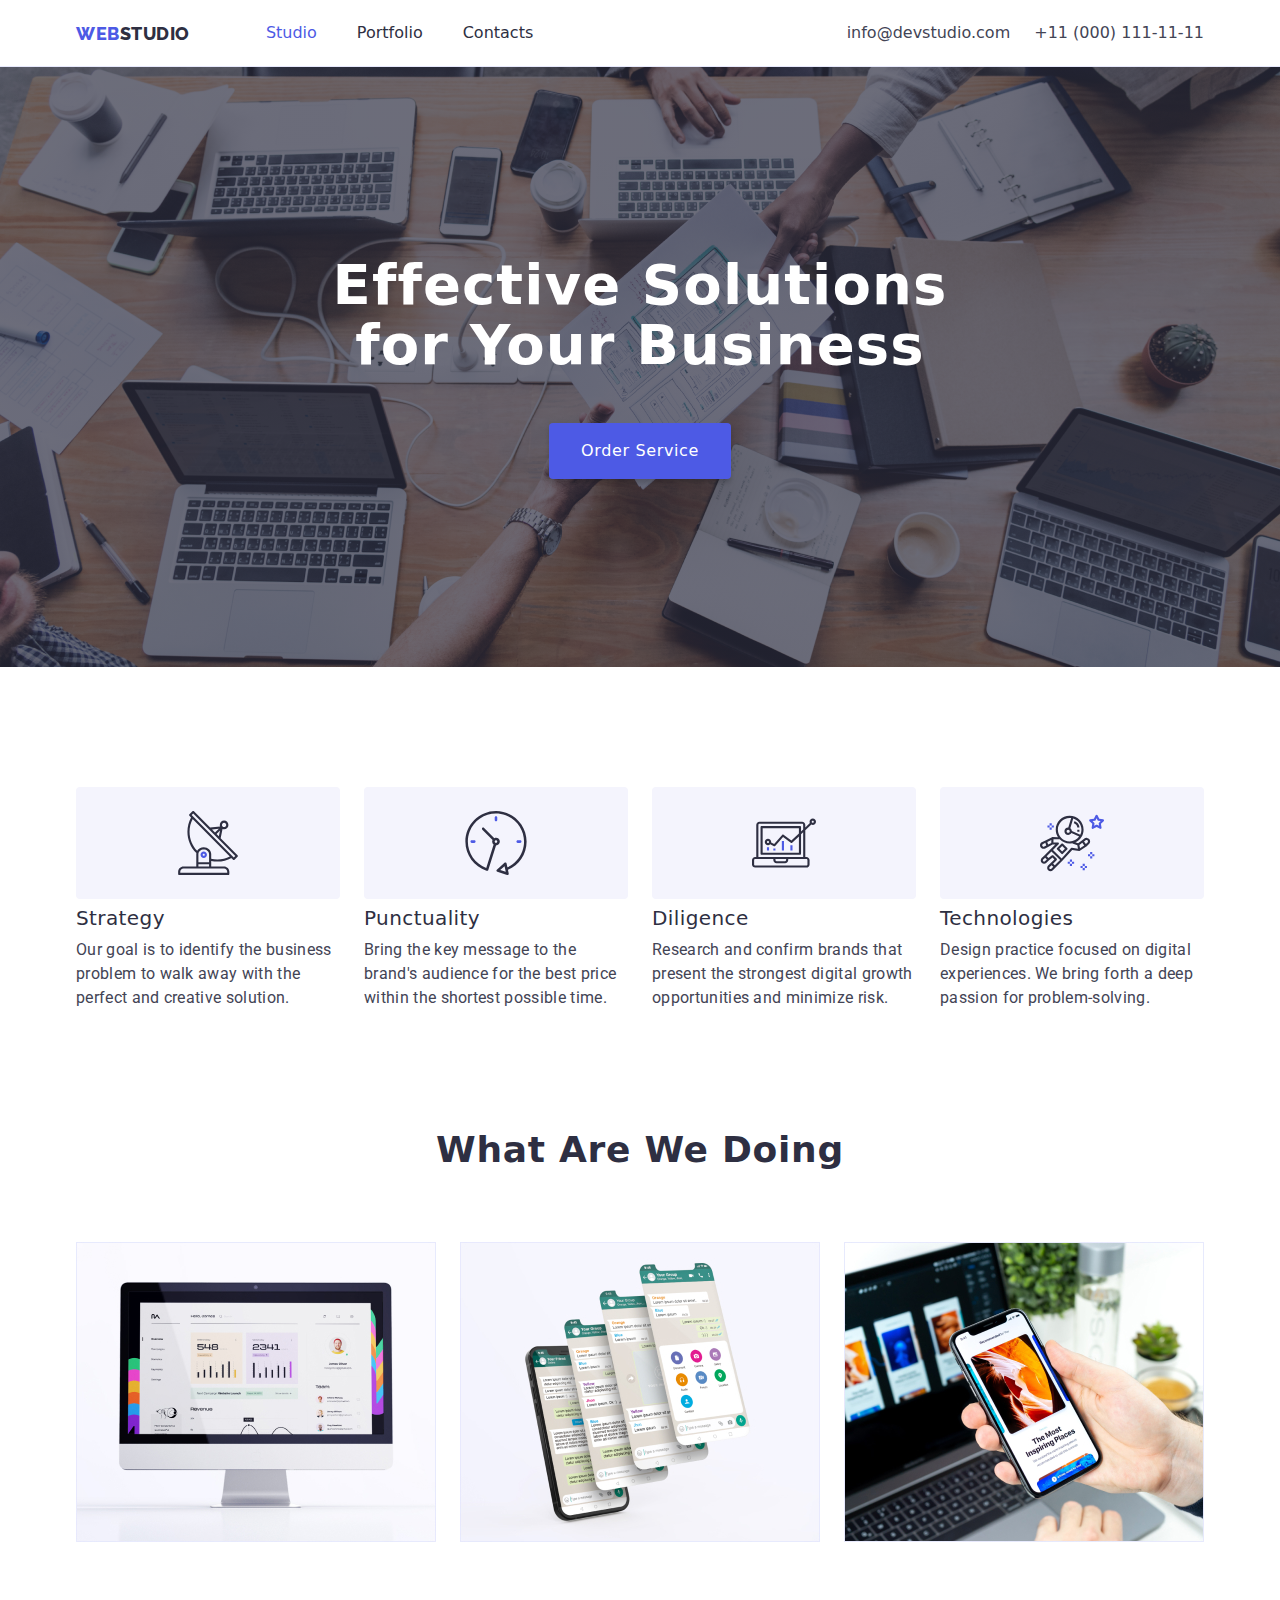
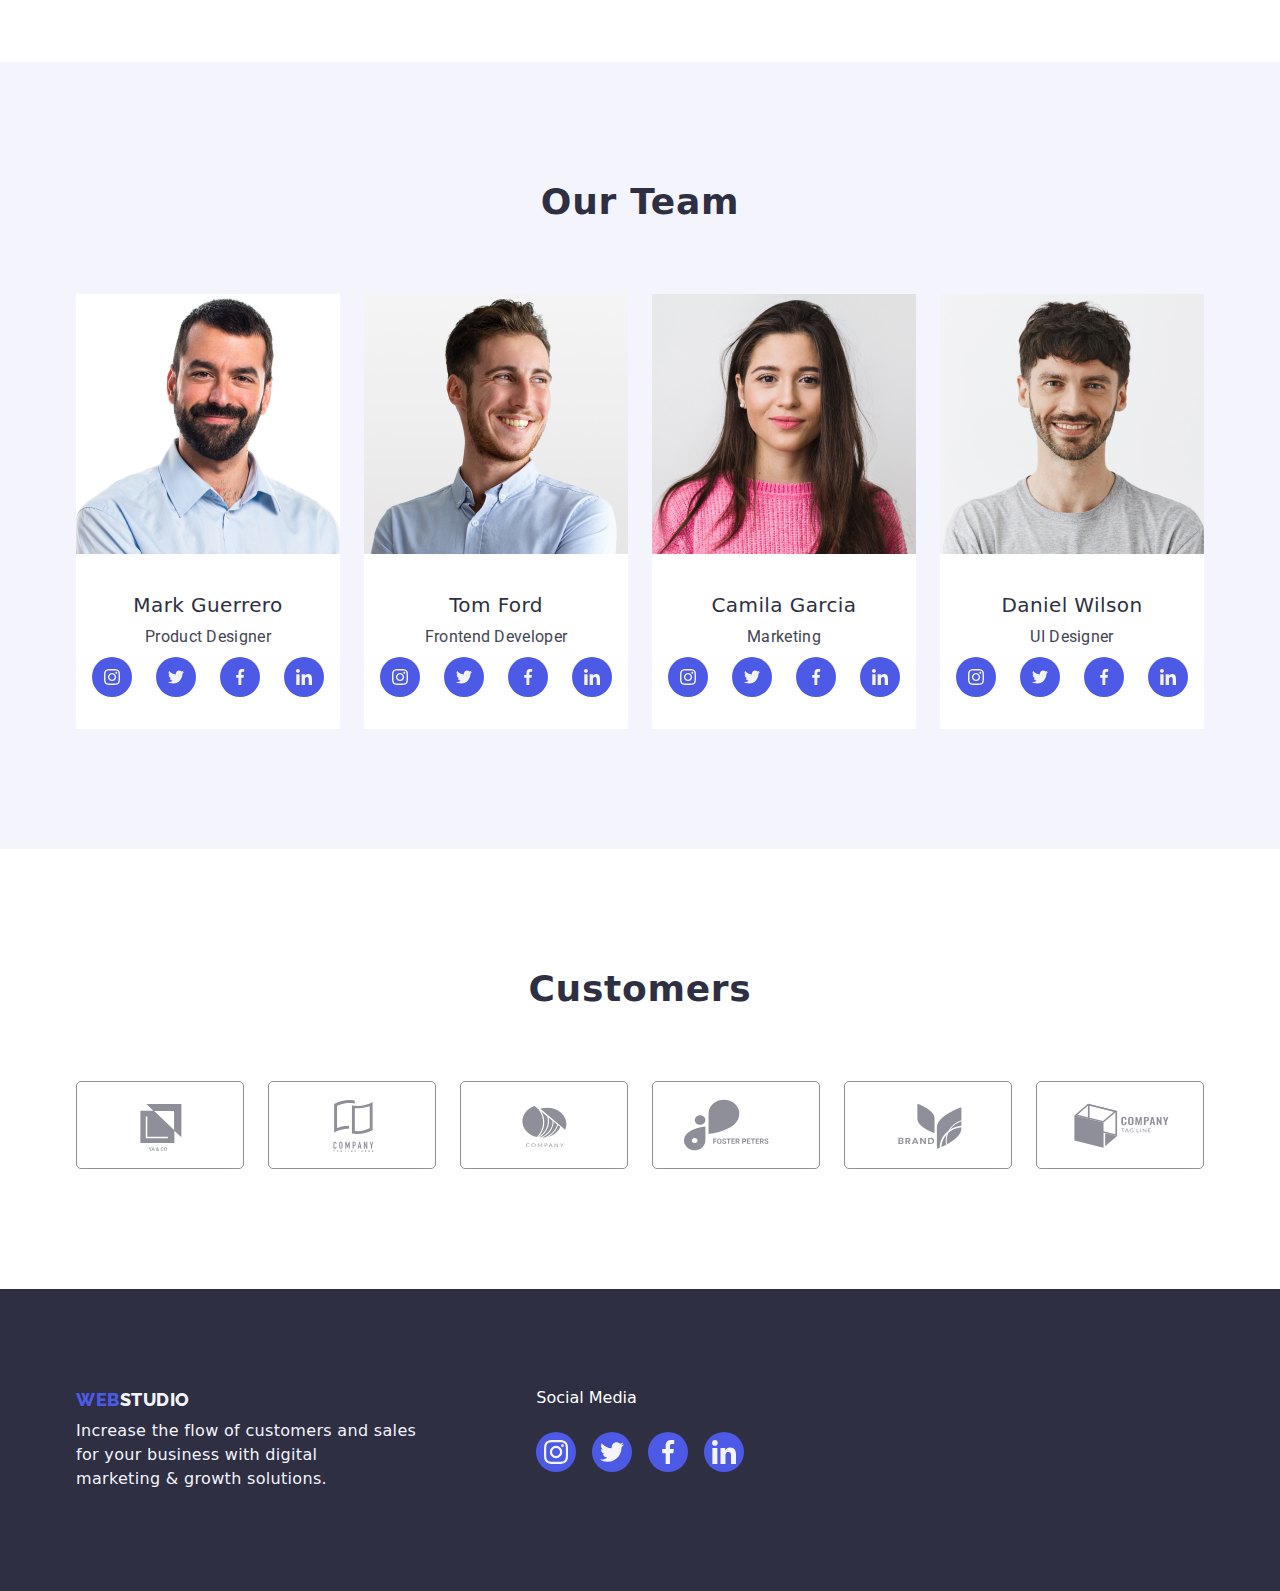
==== commit bf878e0e: "Homework 4 revisions" ====
--- a/index.html
+++ b/index.html
@@ -233,7 +233,7 @@
                                </li>
                                <li class="team-social-item">
                                 <a class="team-social-link" href="https://linkedin.com" target="_blank" rel="noopener noreferrer">
-                                    <svg clas="team-social-svg" width="16" height="16">
+                                    <svg class="team-social-svg" width="16" height="16">
                                         <use href="./images/icons.svg#linkedin"></use>
                                     </svg>
                                 </a>
@@ -363,7 +363,7 @@
                     <li class="footer-socials-item">
                         <a class="footer-socials-link" href="#">
                             <svg class="footer-socials-svg" width="24" height="24">
-                                <use href="./images/icons.svg/#twitter"></use>
+                                <use href="./images/icons.svg#twitter"></use>
                             </svg>
                         </a>
                     </li>
@@ -378,7 +378,7 @@
                     
                     <li class="footer-socials-item">
                         <a class="footer-socials-link" href="#">
-                            <svg class="footer-socials.svg" width="24" height="24">
+                            <svg class="footer-socials-svg" width="24" height="24">
                                 <use href="./images/icons.svg#linkedin"></use>
                             </svg>
                         </a>
--- a/css/styles.css
+++ b/css/styles.css
@@ -16,6 +16,15 @@
     --dairycolor: #fcfcfc;
 }
 
+.body {
+    font-family: Roboto;
+    font-size: 16px;
+    font-style: normal;
+    font-weight: 400;
+    line-height: 24px;
+    letter-spacing: 0.32px;
+}
+
 /* CSS Edit */
 p,
 h1,
@@ -41,15 +50,6 @@
     padding: 0 15px;
     margin: 0 auto;
 }
-
-.body {
-    font-family: "Roboto";
-    font-size: 16px;
-    font-style: normal;
-    font-weight: 400;
-    line-height: 24px;
-    letter-spacing: 0.32px;
-}
 /* Styles */
 .list {
     list-style: none;
@@ -83,6 +83,8 @@
 .titles {
     font-size: 20px;
     font-weight: 500;
+    color: var(--navyblue);
+    margin-bottom: 8px;
     letter-spacing: 0.4px;
 }
 
@@ -121,7 +123,7 @@
 
 .header-logo {
     color: var(--navyblue, #2e2f42);
-    font-family: "Raleway";
+    font-family: Raleway;
     font-size: 18px;
     font-style: normal;
     font-weight: 800;
@@ -270,6 +272,15 @@
     justify-content: center;
 }
 
+.features-bottom-text {
+    font-family: Roboto;
+    font-size: 16px;
+    font-style: normal;
+    font-weight: 400;
+    line-height: 24px;
+    letter-spacing: 0.32px;
+}
+
 /* What we do */
 
 .what-we-do-title-name {
@@ -311,6 +322,7 @@
     border-radius: 4px;
     margin-bottom: 8px;
 }
+
 /* Team Members */
 
 .team-title {
@@ -343,6 +355,12 @@
 
 .team-bottom-text {
     color: var(--slatecolor);
+    font-family: Roboto;
+    font-size: 16px;
+    font-style: normal;
+    font-weight: 400;
+    line-height: 24px;
+    letter-spacing: 0.32px;
 }
 
 .team-social-list {
@@ -442,6 +460,7 @@
 }
 
 /* Footer CSS */
+
 .footer-section {
     background-color: var(--navyblue);
     padding-top: 100px;
@@ -451,6 +470,7 @@
 .footer-container {
     display: flex;
     align-items: flex-start;
+    justify-content: left;
   }
 
 .footer-logo {
@@ -473,10 +493,19 @@
     color: var(--iriscolor);
 }
 
+.footer-studio-logo {
+    color: var(--cloudcolor);
+}
+
 
 .footer-bottom-text {
     color: var(--cloudcolor);
-    margin-top: 17px;
+    font-size: 16px;
+    font-style: normal;
+    margin-top: 8px;
+    font-weight: 400;
+    line-height: 24px;
+    letter-spacing: 0.32px;
 }
 
 .footer-list {
@@ -493,6 +522,7 @@
 .footer-socials-text {
     color: var(--whitecolor);
     display: flex;
+    font-weight: 500;
 }
 
 .footer-socials-item {
@@ -517,7 +547,7 @@
 }
 
 .footer-socials-svg {
-    fill: varr(--cloudcolor);
+    fill: var(--cloudcolor);
 }
 
 /* Portfolio CSS */
@@ -562,11 +592,15 @@
 
 /* Portfolio Core */
 
-.portfolio-link:hover.
+.portfolio-link {
+    display: block;
+}
+
+.portfolio-link:hover,
 .portfolio-link:focus {
-    display: block;
-    box-shadow: 0px 2px 1px 0px rgba(46, 47, 66, 0.08),
-    0px 1px 1px 0px rgba(46, 47, 66, 0.16),
+    color:aliceblue;
+    box-shadow: 0px 2px 1px 0px rgba(46, 47, 66, 0.08), 
+    0px 1px 1px 0px rgba(46, 47, 66, 0.16), 
     0px 1px 6px 0px rgba(46, 47, 66, 0.08);
 }
 
